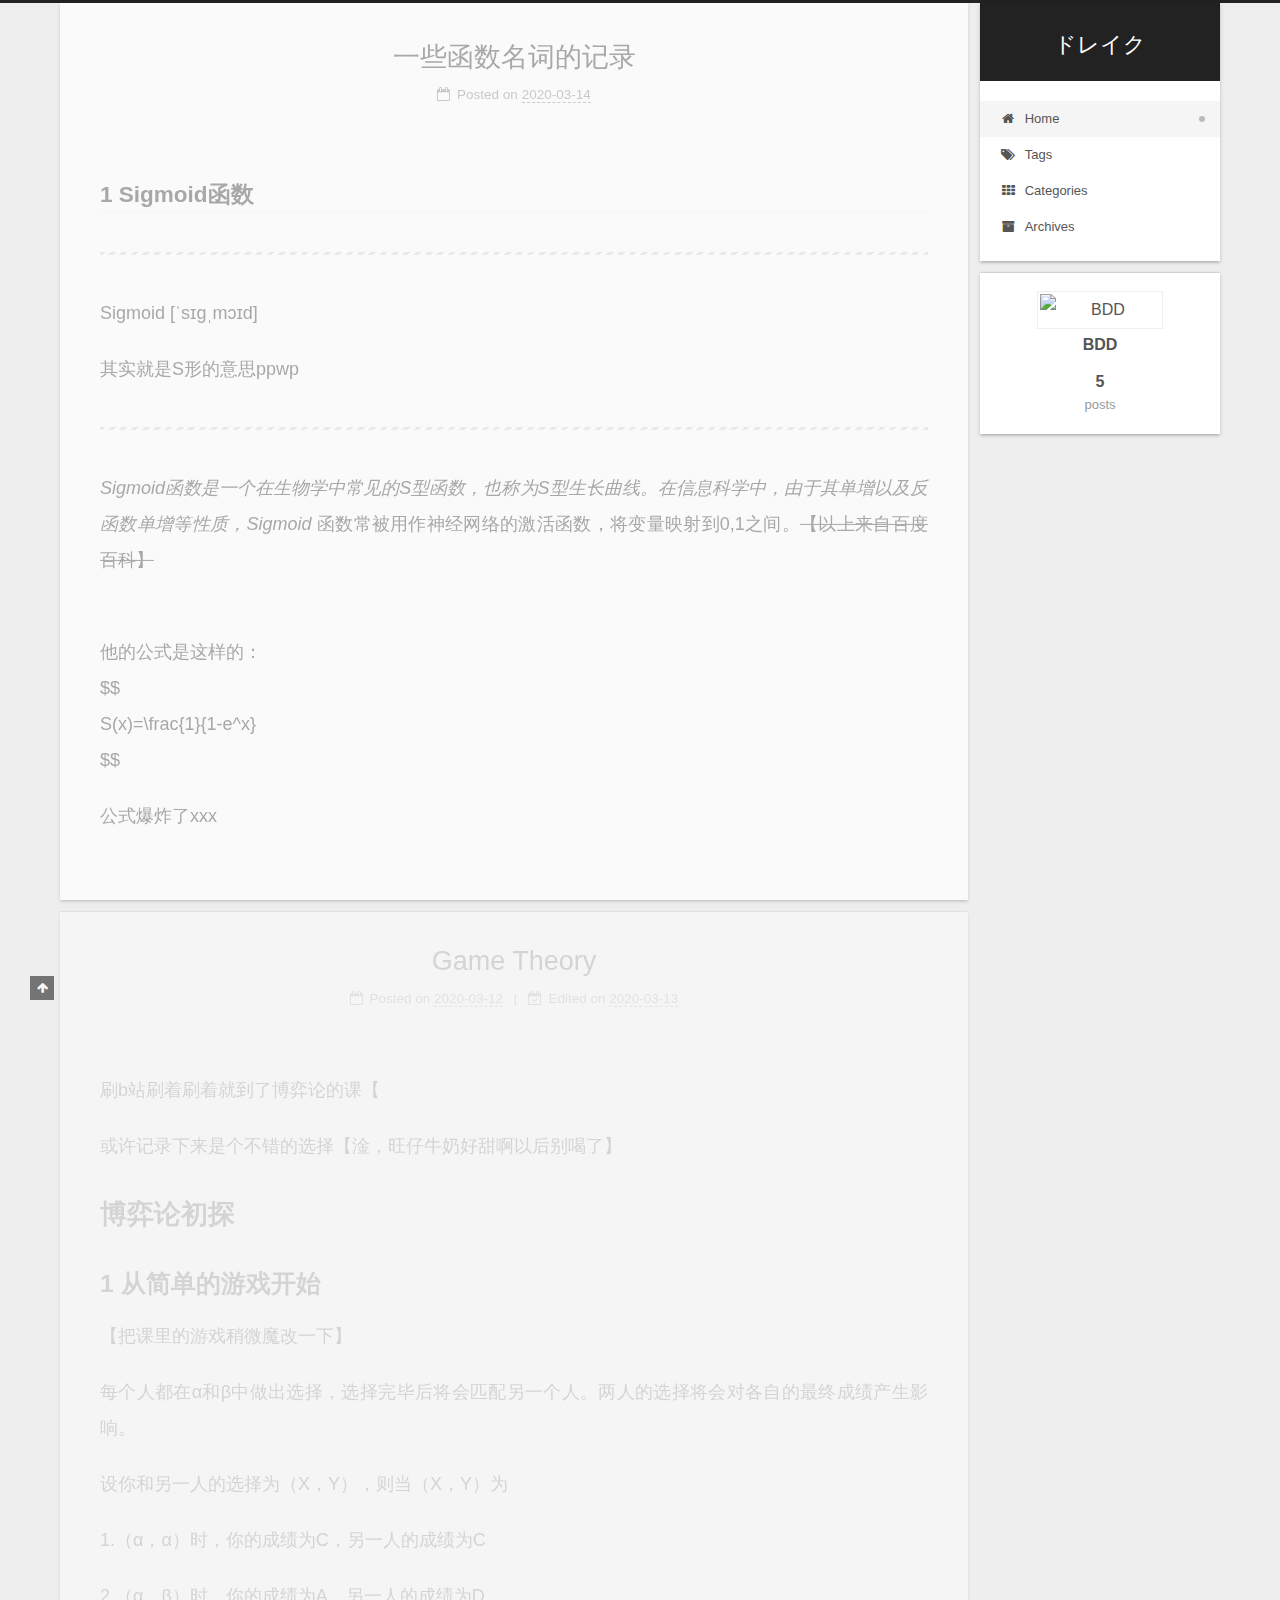
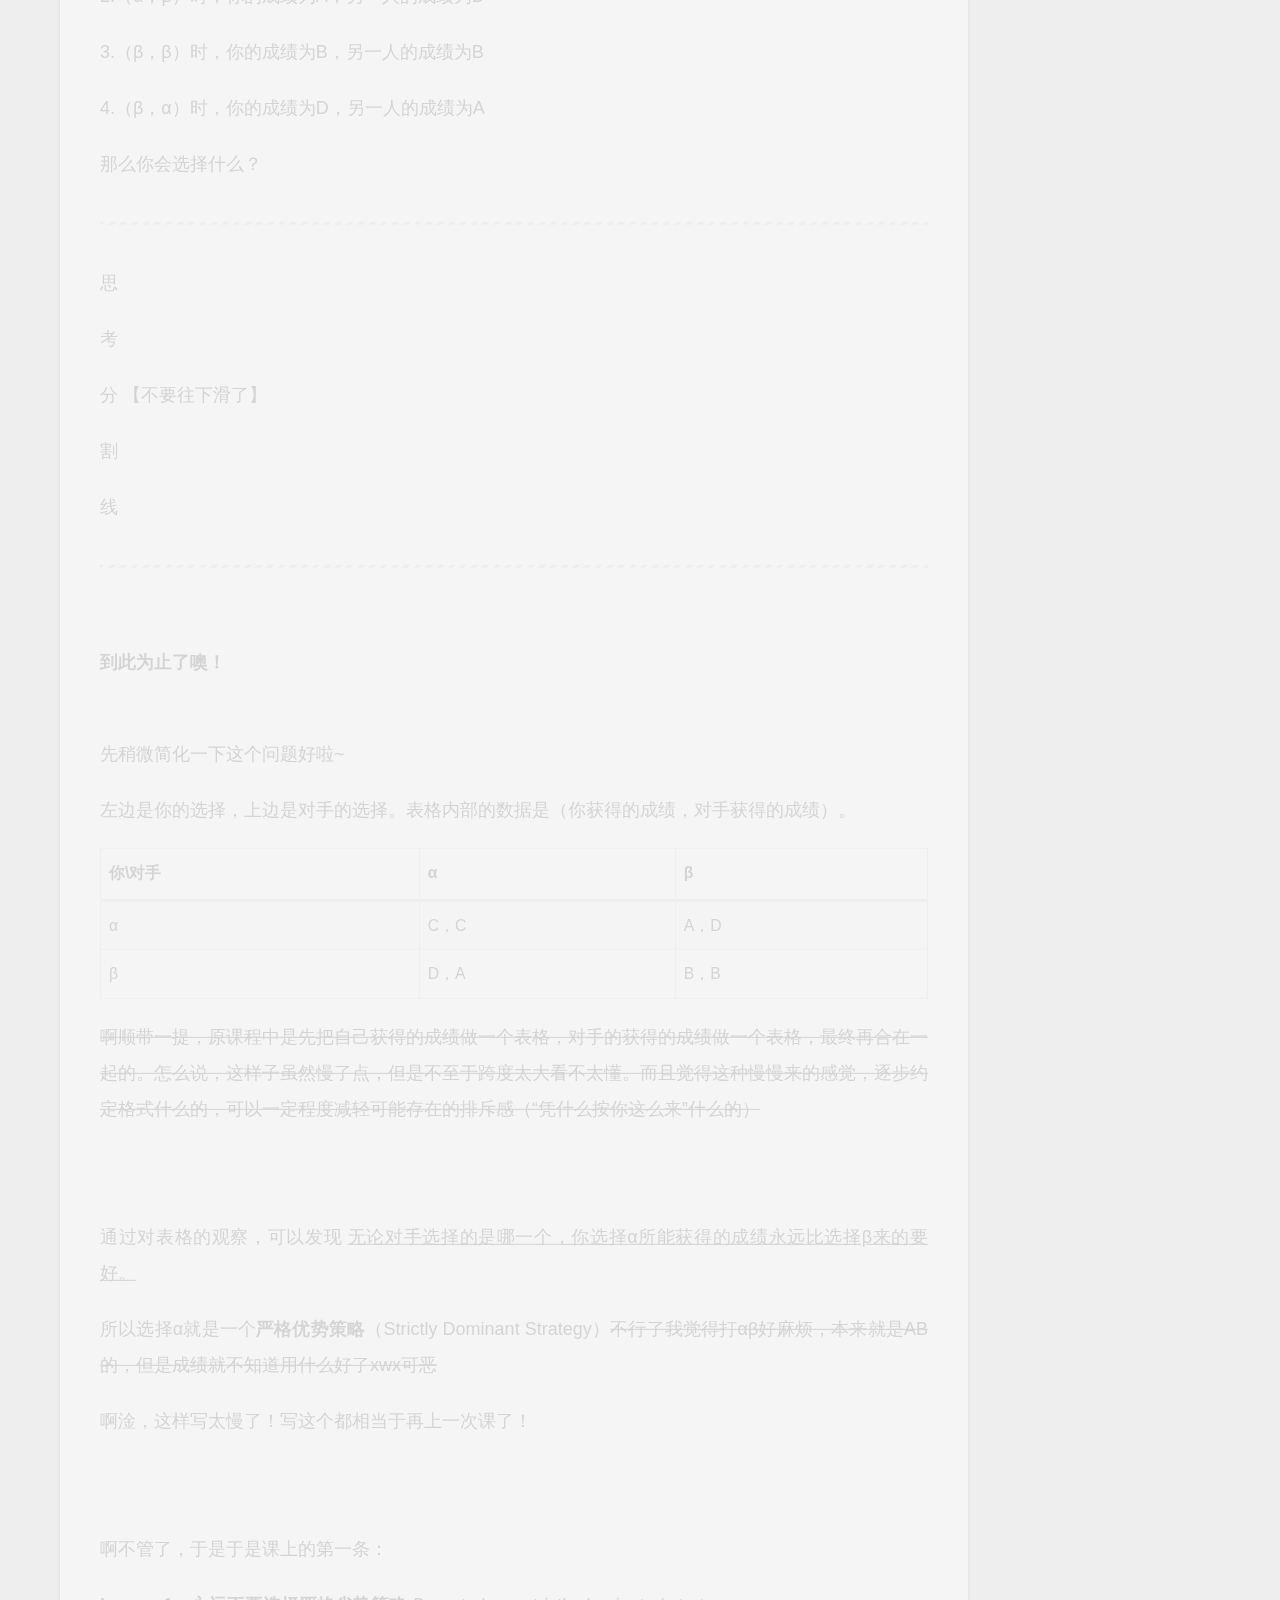
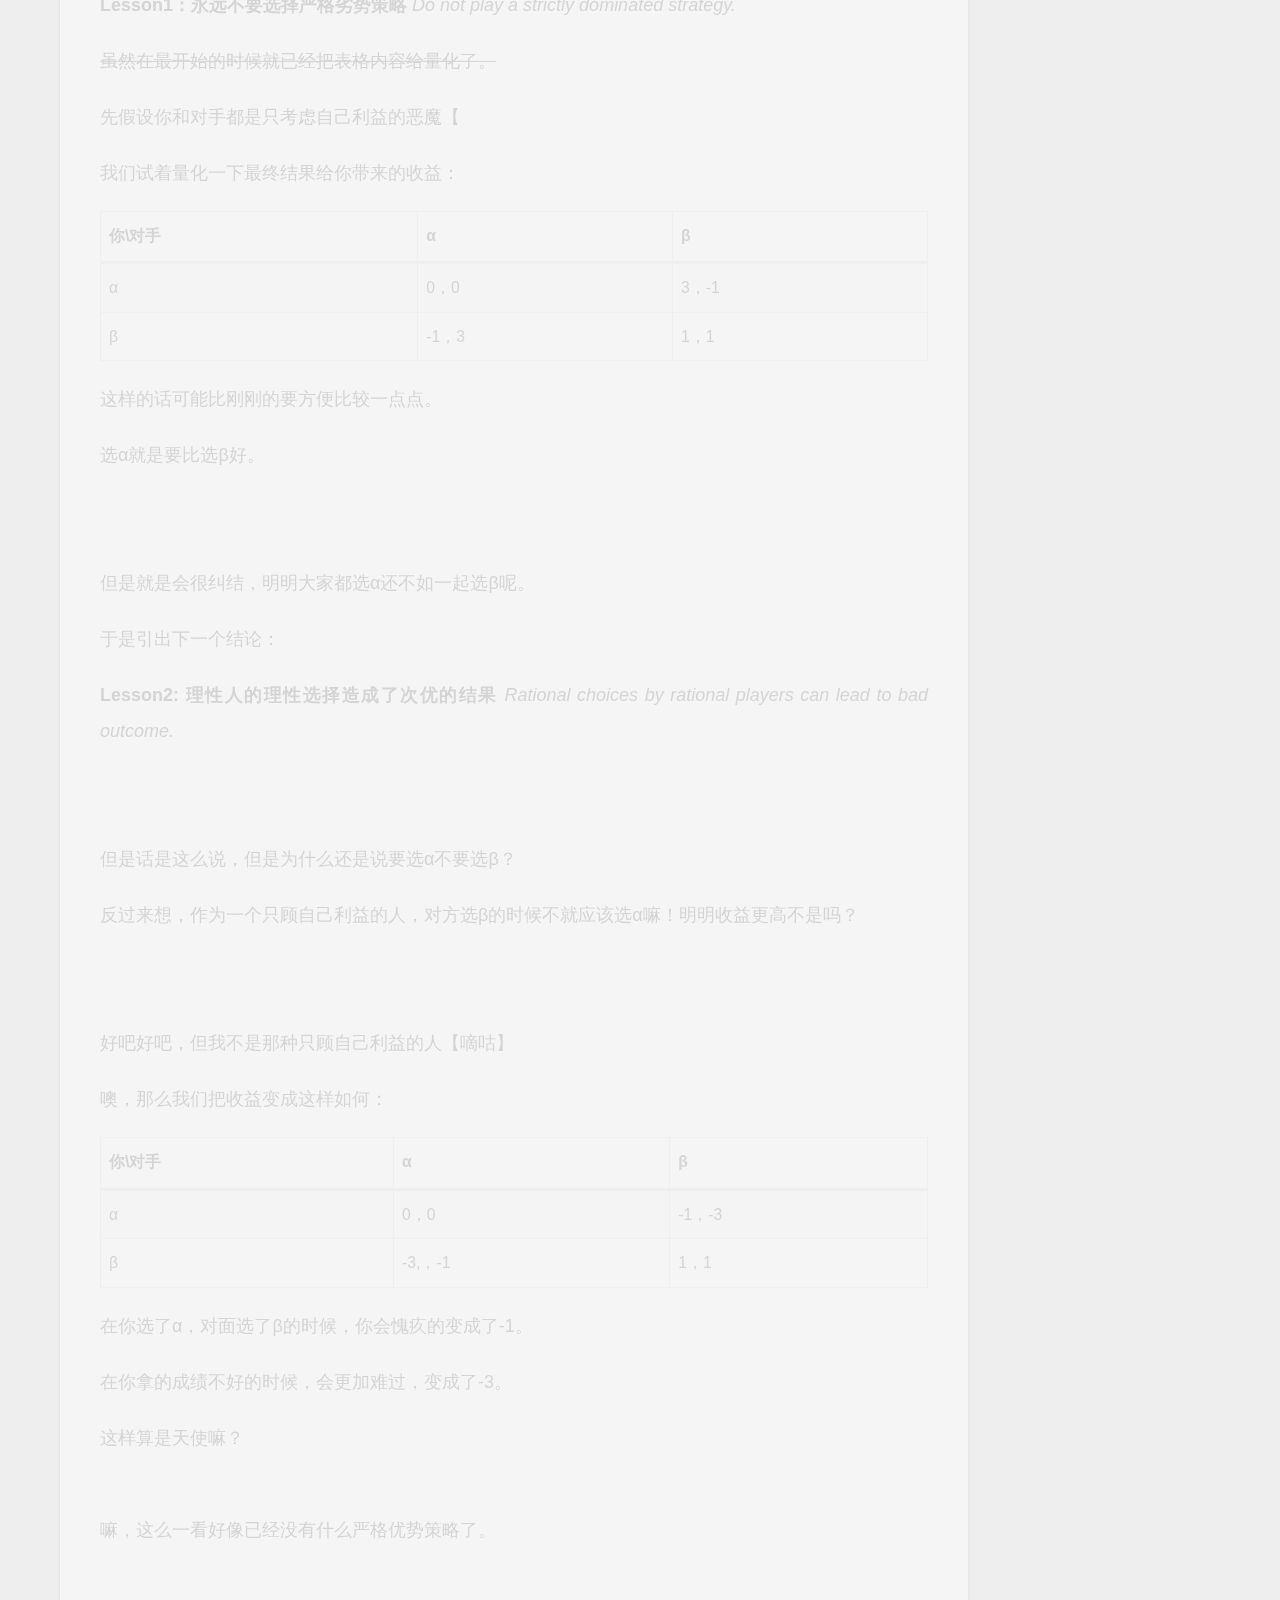
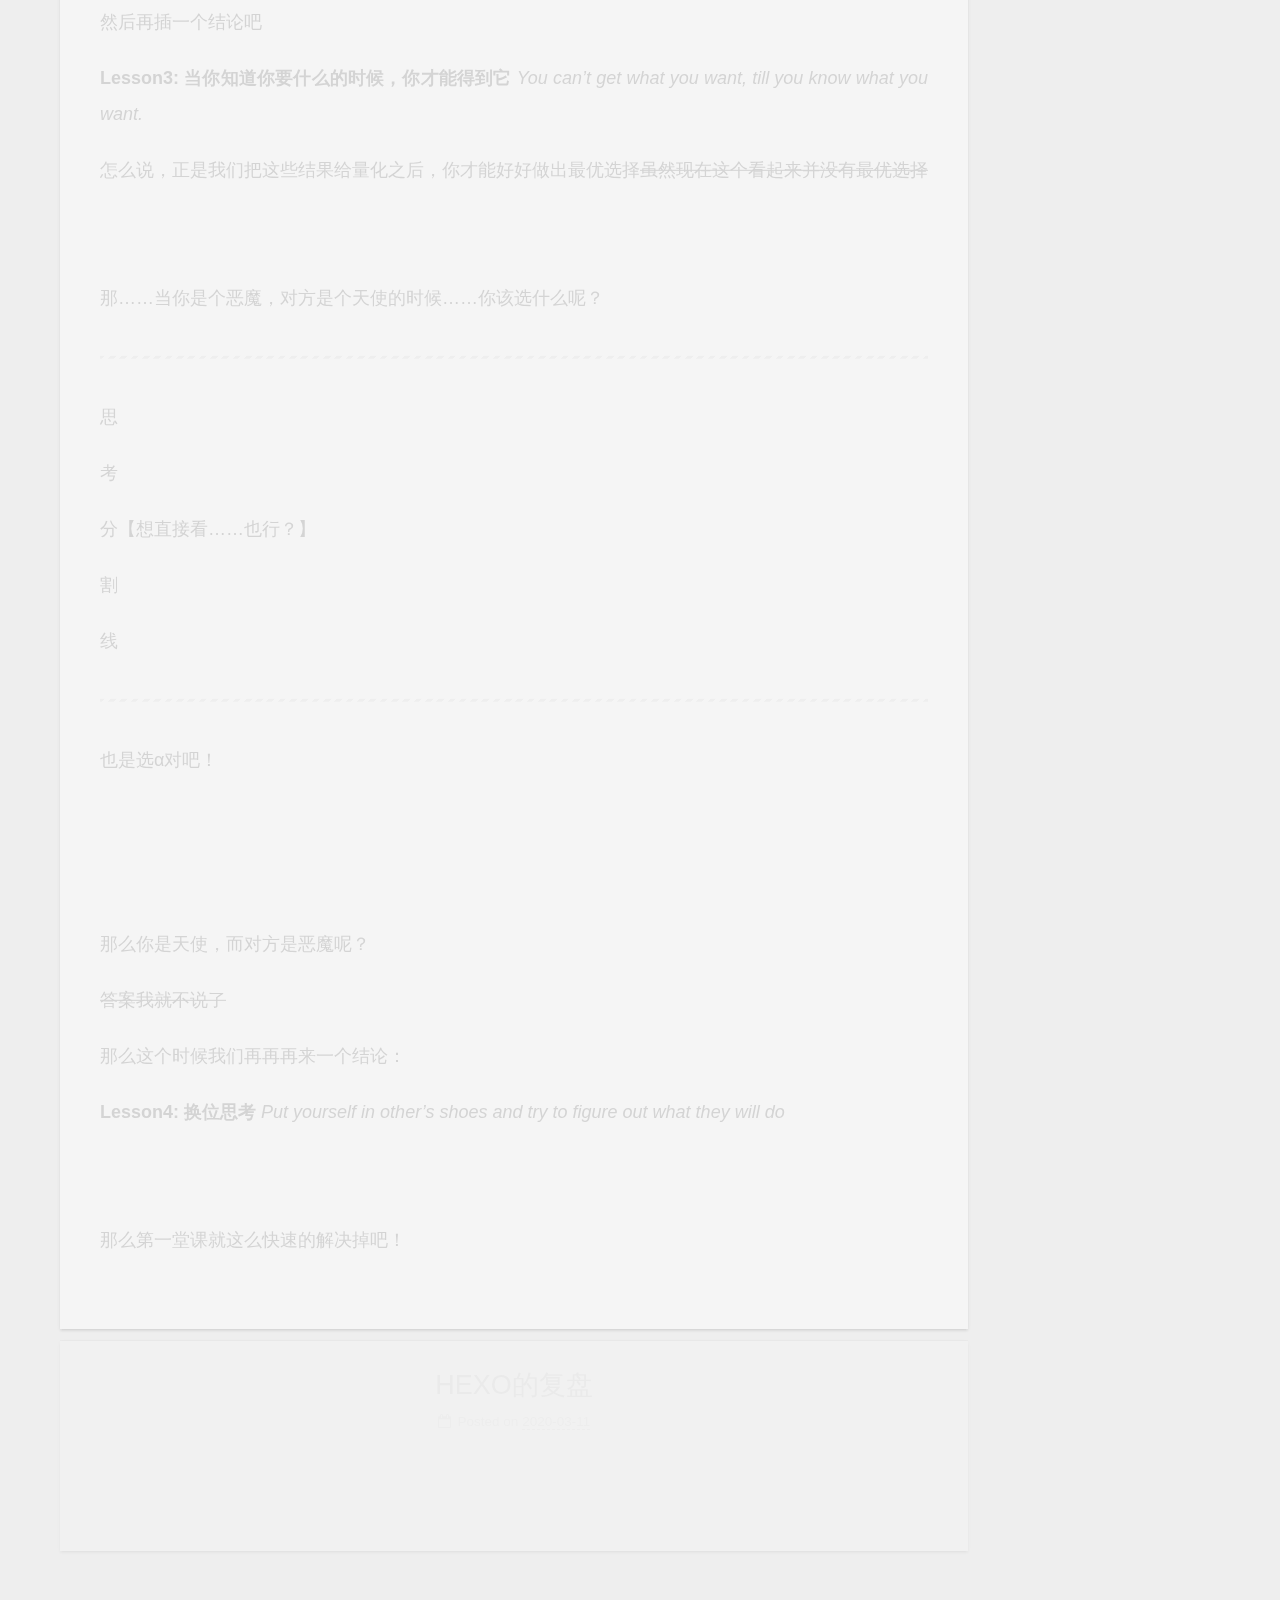
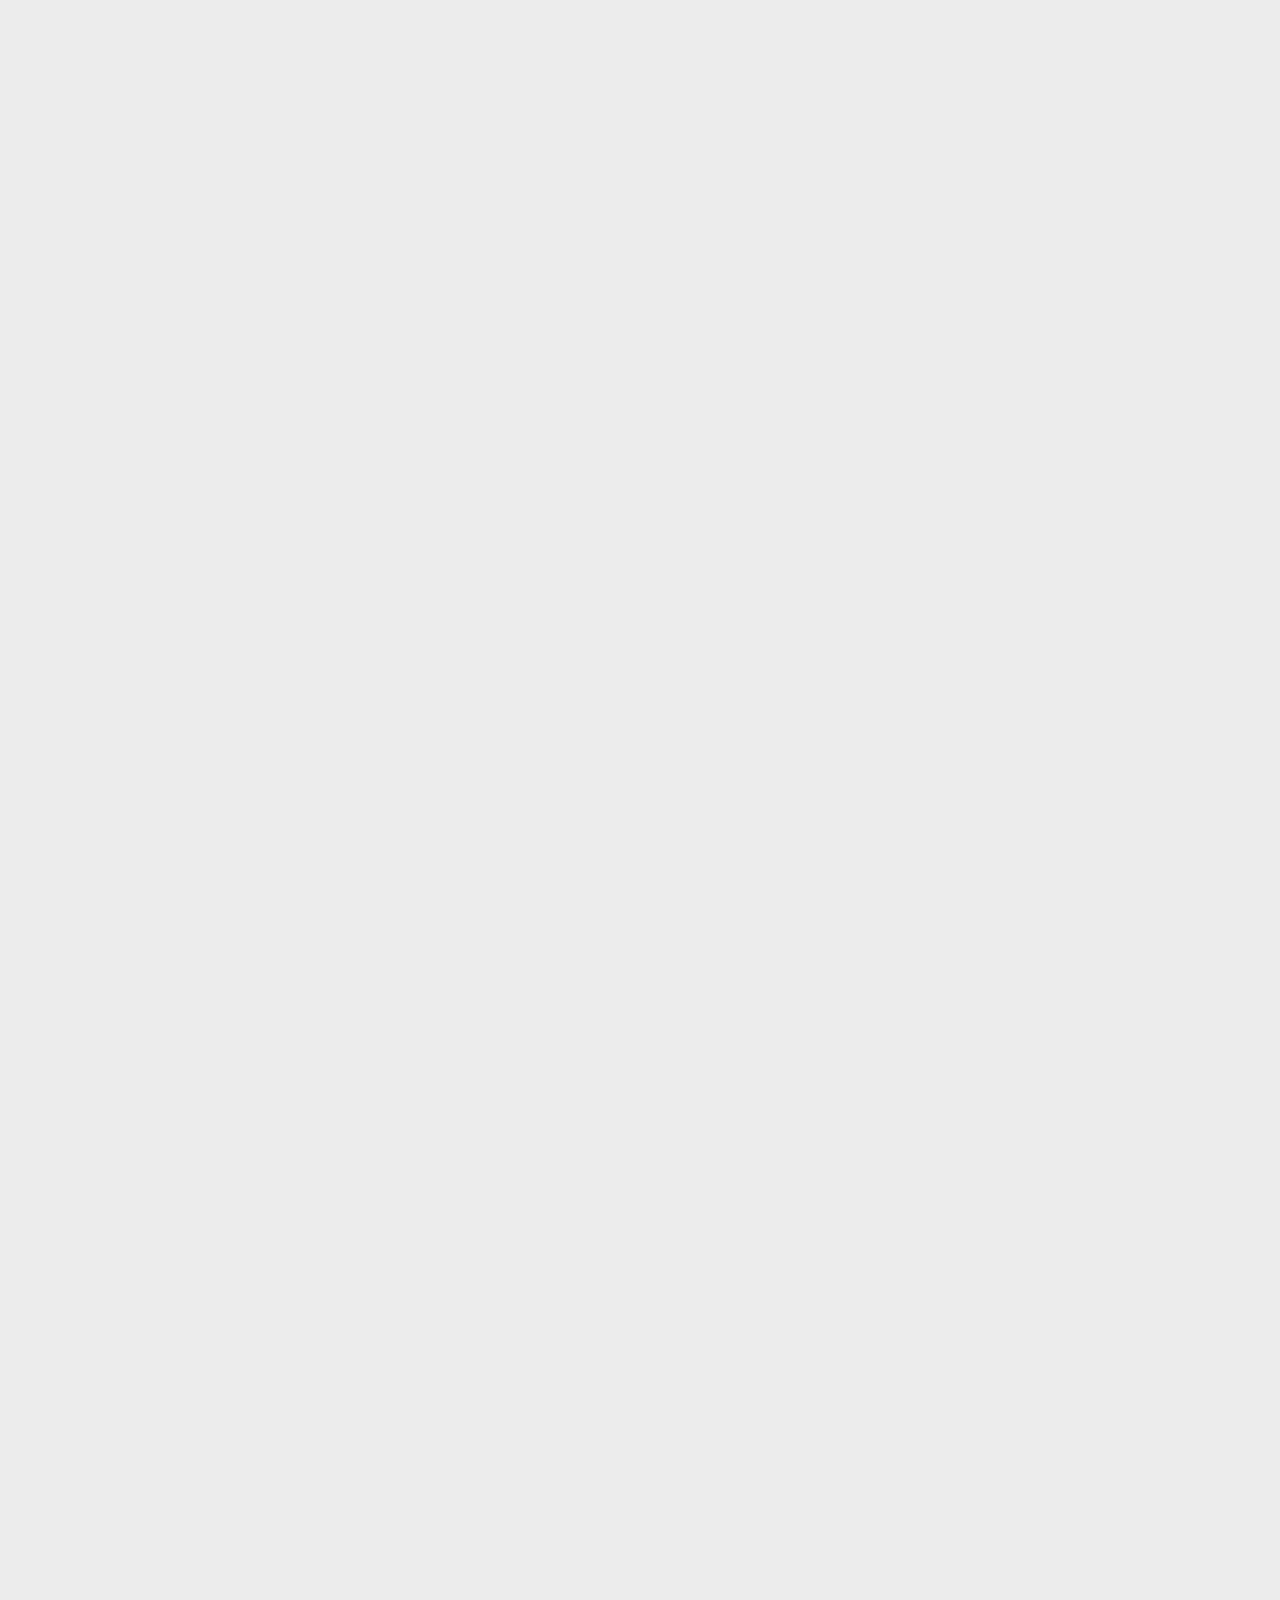
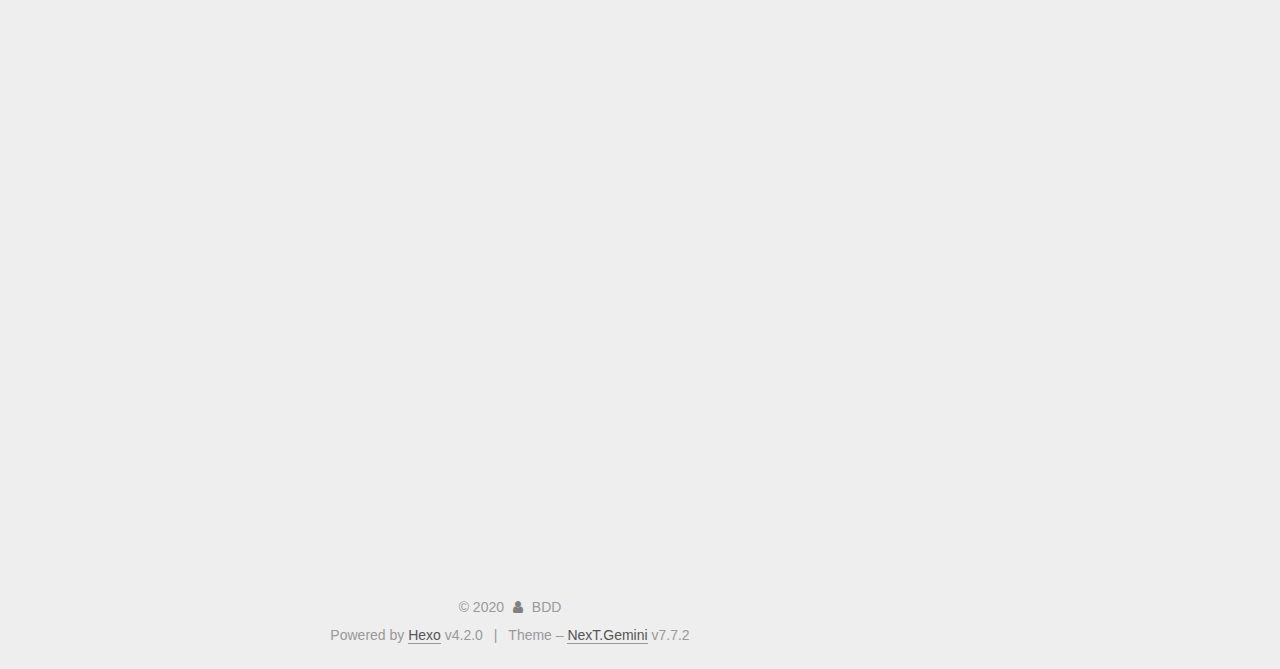
==== index.html @ 558b6d69 "Site updated: 2020-03-14 23:37:56" ====
<!DOCTYPE html>
<html lang="en">
<head>
  <meta charset="UTF-8">
<meta name="viewport" content="width=device-width, initial-scale=1, maximum-scale=2">
<meta name="theme-color" content="#222">
<meta name="generator" content="Hexo 4.2.0">
  <link rel="apple-touch-icon" sizes="180x180" href="/images/apple-touch-icon-next.png">
  <link rel="icon" type="image/png" sizes="32x32" href="/images/favicon-32x32-next.png">
  <link rel="icon" type="image/png" sizes="16x16" href="/images/favicon-16x16-next.png">
  <link rel="mask-icon" href="/images/logo.svg" color="#222">

<link rel="stylesheet" href="/css/main.css">


<link rel="stylesheet" href="/lib/font-awesome/css/font-awesome.min.css">

<script id="hexo-configurations">
    var NexT = window.NexT || {};
    var CONFIG = {"hostname":"yoursite.com","root":"/","scheme":"Gemini","version":"7.7.2","exturl":false,"sidebar":{"position":"right","display":"post","padding":18,"offset":12,"onmobile":false},"copycode":{"enable":false,"show_result":false,"style":null},"back2top":{"enable":true,"sidebar":false,"scrollpercent":false},"bookmark":{"enable":false,"color":"#222","save":"auto"},"fancybox":false,"mediumzoom":false,"lazyload":false,"pangu":false,"comments":{"style":"tabs","active":null,"storage":true,"lazyload":false,"nav":null},"algolia":{"hits":{"per_page":10},"labels":{"input_placeholder":"Search for Posts","hits_empty":"We didn't find any results for the search: ${query}","hits_stats":"${hits} results found in ${time} ms"}},"localsearch":{"enable":false,"trigger":"auto","top_n_per_article":1,"unescape":false,"preload":false},"motion":{"enable":true,"async":false,"transition":{"post_block":"fadeIn","post_header":"slideDownIn","post_body":"slideDownIn","coll_header":"slideLeftIn","sidebar":"slideUpIn"}}};
  </script>

  <meta property="og:type" content="website">
<meta property="og:title" content="ドレイク">
<meta property="og:url" content="http://yoursite.com/index.html">
<meta property="og:site_name" content="ドレイク">
<meta property="og:locale" content="en_US">
<meta property="article:author" content="BDD">
<meta name="twitter:card" content="summary">

<link rel="canonical" href="http://yoursite.com/">


<script id="page-configurations">
  // https://hexo.io/docs/variables.html
  CONFIG.page = {
    sidebar: "",
    isHome : true,
    isPost : false
  };
</script>

  <title>ドレイク</title>
  






  <noscript>
  <style>
  .use-motion .brand,
  .use-motion .menu-item,
  .sidebar-inner,
  .use-motion .post-block,
  .use-motion .pagination,
  .use-motion .comments,
  .use-motion .post-header,
  .use-motion .post-body,
  .use-motion .collection-header { opacity: initial; }

  .use-motion .site-title,
  .use-motion .site-subtitle {
    opacity: initial;
    top: initial;
  }

  .use-motion .logo-line-before i { left: initial; }
  .use-motion .logo-line-after i { right: initial; }
  </style>
</noscript>

</head>

<body itemscope itemtype="http://schema.org/WebPage">
  <div class="container use-motion">
    <div class="headband"></div>

    <header class="header" itemscope itemtype="http://schema.org/WPHeader">
      <div class="header-inner"><div class="site-brand-container">
  <div class="site-nav-toggle">
    <div class="toggle" aria-label="Toggle navigation bar">
      <span class="toggle-line toggle-line-first"></span>
      <span class="toggle-line toggle-line-middle"></span>
      <span class="toggle-line toggle-line-last"></span>
    </div>
  </div>

  <div class="site-meta">

    <div>
      <a href="/" class="brand" rel="start">
        <span class="logo-line-before"><i></i></span>
        <span class="site-title">ドレイク</span>
        <span class="logo-line-after"><i></i></span>
      </a>
    </div>
  </div>

  <div class="site-nav-right">
    <div class="toggle popup-trigger">
    </div>
  </div>
</div>


<nav class="site-nav">
  
  <ul id="menu" class="menu">
        <li class="menu-item menu-item-home">

    <a href="/" rel="section"><i class="fa fa-fw fa-home"></i>Home</a>

  </li>
        <li class="menu-item menu-item-tags">

    <a href="/tags/" rel="section"><i class="fa fa-fw fa-tags"></i>Tags</a>

  </li>
        <li class="menu-item menu-item-categories">

    <a href="/categories/" rel="section"><i class="fa fa-fw fa-th"></i>Categories</a>

  </li>
        <li class="menu-item menu-item-archives">

    <a href="/archives/" rel="section"><i class="fa fa-fw fa-archive"></i>Archives</a>

  </li>
  </ul>

</nav>
</div>
    </header>

    
  <div class="back-to-top">
    <i class="fa fa-arrow-up"></i>
    <span>0%</span>
  </div>


    <main class="main">
      <div class="main-inner">
        <div class="content-wrap">
          

          <div class="content">
            

  <div class="posts-expand">
        
  
  
  <article itemscope itemtype="http://schema.org/Article" class="post-block home" lang="en">
    <link itemprop="mainEntityOfPage" href="http://yoursite.com/2020/03/14/fuction/">

    <span hidden itemprop="author" itemscope itemtype="http://schema.org/Person">
      <meta itemprop="image" content="https://i.loli.net/2020/03/11/kYdsBDFnq1yN2WX.gif">
      <meta itemprop="name" content="BDD">
      <meta itemprop="description" content="">
    </span>

    <span hidden itemprop="publisher" itemscope itemtype="http://schema.org/Organization">
      <meta itemprop="name" content="ドレイク">
    </span>
      <header class="post-header">
        <h1 class="post-title" itemprop="name headline">
          
            <a href="/2020/03/14/fuction/" class="post-title-link" itemprop="url">一些函数名词的记录</a>
        </h1>

        <div class="post-meta">
            <span class="post-meta-item">
              <span class="post-meta-item-icon">
                <i class="fa fa-calendar-o"></i>
              </span>
              <span class="post-meta-item-text">Posted on</span>
              

              <time title="Created: 2020-03-14 23:02:04 / Modified: 23:37:46" itemprop="dateCreated datePublished" datetime="2020-03-14T23:02:04+08:00">2020-03-14</time>
            </span>

          

        </div>
      </header>

    
    
    
    <div class="post-body" itemprop="articleBody">

      
          <h3 id="1-Sigmoid函数"><a href="#1-Sigmoid函数" class="headerlink" title="1 Sigmoid函数"></a>1 Sigmoid函数</h3><hr>
<p>Sigmoid [ˈsɪgˌmɔɪd]  </p>
<p>其实就是S形的意思ppwp</p>
<hr>
<p><em>Sigmoid<em>函数是一个在生物学中常见的S型函数，也称为S型生长曲线。在信息科学中，由于其单增以及反函数单增等性质，</em>Sigmoid</em> 函数常被用作神经网络的激活函数，将变量映射到0,1之间。<del>【以上来自百度百科】</del></p>
<br>

<p>他的公式是这样的：<br>$$<br>S(x)=\frac{1}{1-e^x}<br>$$</p>
<p>公式爆炸了xxx</p>

      
    </div>

    
    
    
      <footer class="post-footer">
        <div class="post-eof"></div>
      </footer>
  </article>
  
  
  

        
  
  
  <article itemscope itemtype="http://schema.org/Article" class="post-block home" lang="en">
    <link itemprop="mainEntityOfPage" href="http://yoursite.com/2020/03/12/game/">

    <span hidden itemprop="author" itemscope itemtype="http://schema.org/Person">
      <meta itemprop="image" content="https://i.loli.net/2020/03/11/kYdsBDFnq1yN2WX.gif">
      <meta itemprop="name" content="BDD">
      <meta itemprop="description" content="">
    </span>

    <span hidden itemprop="publisher" itemscope itemtype="http://schema.org/Organization">
      <meta itemprop="name" content="ドレイク">
    </span>
      <header class="post-header">
        <h1 class="post-title" itemprop="name headline">
          
            <a href="/2020/03/12/game/" class="post-title-link" itemprop="url">Game Theory</a>
        </h1>

        <div class="post-meta">
            <span class="post-meta-item">
              <span class="post-meta-item-icon">
                <i class="fa fa-calendar-o"></i>
              </span>
              <span class="post-meta-item-text">Posted on</span>

              <time title="Created: 2020-03-12 18:18:16" itemprop="dateCreated datePublished" datetime="2020-03-12T18:18:16+08:00">2020-03-12</time>
            </span>
              <span class="post-meta-item">
                <span class="post-meta-item-icon">
                  <i class="fa fa-calendar-check-o"></i>
                </span>
                <span class="post-meta-item-text">Edited on</span>
                <time title="Modified: 2020-03-13 15:56:59" itemprop="dateModified" datetime="2020-03-13T15:56:59+08:00">2020-03-13</time>
              </span>

          

        </div>
      </header>

    
    
    
    <div class="post-body" itemprop="articleBody">

      
          <p>刷b站刷着刷着就到了博弈论的课【</p>
<p>或许记录下来是个不错的选择【淦，旺仔牛奶好甜啊以后别喝了】</p>
<h1 id="博弈论初探"><a href="#博弈论初探" class="headerlink" title="博弈论初探"></a>博弈论初探</h1><h2 id="1-从简单的游戏开始"><a href="#1-从简单的游戏开始" class="headerlink" title="1 从简单的游戏开始"></a>1 从简单的游戏开始</h2><p>【把课里的游戏稍微魔改一下】</p>
<p>每个人都在α和β中做出选择，选择完毕后将会匹配另一个人。两人的选择将会对各自的最终成绩产生影响。</p>
<p>设你和另一人的选择为（X，Y），则当（X，Y）为</p>
<p>1.（α，α）时，你的成绩为C，另一人的成绩为C</p>
<p>2.（α，β）时，你的成绩为A，另一人的成绩为D</p>
<p>3.（β，β）时，你的成绩为B，另一人的成绩为B</p>
<p>4.（β，α）时，你的成绩为D，另一人的成绩为A</p>
<p>那么你会选择什么？</p>
<hr>
<p>思</p>
<p>考</p>
<p>分         【不要往下滑了】</p>
<p>割</p>
<p>线</p>
<hr>
<br>

<p><strong>到此为止了噢！</strong></p>
<br>

<p>先稍微简化一下这个问题好啦~</p>
<p>左边是你的选择，上边是对手的选择。表格内部的数据是（你获得的成绩，对手获得的成绩）。</p>
<table>
<thead>
<tr>
<th>你\对手</th>
<th>α</th>
<th>β</th>
</tr>
</thead>
<tbody><tr>
<td>α</td>
<td>C，C</td>
<td>A，D</td>
</tr>
<tr>
<td>β</td>
<td>D，A</td>
<td>B，B</td>
</tr>
</tbody></table>
<p><del>啊顺带一提，原课程中是先把自己获得的成绩做一个表格，对手的获得的成绩做一个表格，最终再合在一起的。怎么说，这样子虽然慢了点，但是不至于跨度太大看不太懂。而且觉得这种慢慢来的感觉，逐步约定格式什么的，可以一定程度减轻可能存在的排斥感（“凭什么按你这么来”什么的）</del></p>
<br>

<br>

<p>通过对表格的观察，可以发现  <u>无论对手选择的是哪一个，你选择α所能获得的成绩永远比选择β来的要好。</u></p>
<p>所以选择α就是一个<strong>严格优势策略</strong>（Strictly Dominant Strategy）<del>不行了我觉得打αβ好麻烦，本来就是AB的，但是成绩就不知道用什么好了xwx可恶</del></p>
<p>啊淦，这样写太慢了！写这个都相当于再上一次课了！</p>
<br>
<br>


<p>啊不管了，于是于是课上的第一条：</p>
<p><strong>Lesson1：永远不要选择严格劣势策略</strong> <em>Do not play a strictly dominated strategy.</em></p>
<p><del>虽然在最开始的时候就已经把表格内容给量化了。</del></p>
<p>先假设你和对手都是只考虑自己利益的恶魔【</p>
<p>我们试着量化一下最终结果给你带来的收益：</p>
<table>
<thead>
<tr>
<th>你\对手</th>
<th>α</th>
<th>β</th>
</tr>
</thead>
<tbody><tr>
<td>α</td>
<td>0，0</td>
<td>3，-1</td>
</tr>
<tr>
<td>β</td>
<td>-1，3</td>
<td>1，1</td>
</tr>
</tbody></table>
<p>这样的话可能比刚刚的要方便比较一点点。</p>
<p>选α就是要比选β好。</p>
<br>

<br>

<p>但是就是会很纠结，明明大家都选α还不如一起选β呢。</p>
<p>于是引出下一个结论：</p>
<p><strong>Lesson2:  理性人的理性选择造成了次优的结果</strong> <em>Rational choices by rational players can lead to bad outcome.</em></p>
<br>

<br>

<p>但是话是这么说，但是为什么还是说要选α不要选β？</p>
<p>反过来想，作为一个只顾自己利益的人，对方选β的时候不就应该选α嘛！明明收益更高不是吗？</p>
<br>

<br>

<p>好吧好吧，但我不是那种只顾自己利益的人【嘀咕】</p>
<p>噢，那么我们把收益变成这样如何：</p>
<table>
<thead>
<tr>
<th>你\对手</th>
<th>α</th>
<th>β</th>
</tr>
</thead>
<tbody><tr>
<td>α</td>
<td>0，0</td>
<td>-1，-3</td>
</tr>
<tr>
<td>β</td>
<td>-3,，-1</td>
<td>1，1</td>
</tr>
</tbody></table>
<p>在你选了α，对面选了β的时候，你会愧疚的变成了-1。</p>
<p>在你拿的成绩不好的时候，会更加难过，变成了-3。</p>
<p>这样算是天使嘛？</p>
<br>

<p>嘛，这么一看好像已经没有什么严格优势策略了。</p>
<br>

<p>然后再插一个结论吧</p>
<p><strong>Lesson3:  当你知道你要什么的时候，你才能得到它</strong>  <em>You can’t get what you want, till you know what you want.</em></p>
<p>怎么说，正是我们把这些结果给量化之后，你才能好好做出最优选择<del>虽然现在这个看起来并没有最优选择</del></p>
<br>

<br>

<p>那……当你是个恶魔，对方是个天使的时候……你该选什么呢？</p>
<hr>
<p>思</p>
<p>考</p>
<p>分【想直接看……也行？】</p>
<p>割</p>
<p>线</p>
<hr>
<p>也是选α对吧！</p>
<p><br><br><br></p>
<p>那么你是天使，而对方是恶魔呢？</p>
<p><del>答案我就不说了</del></p>
<p>那么这个时候我们再再再来一个结论：</p>
<p><strong>Lesson4:  换位思考</strong> <em>Put yourself in other’s shoes and try to figure out what they will do</em></p>
<br>

<br>

<p>那么第一堂课就这么快速的解决掉吧！</p>

      
    </div>

    
    
    
      <footer class="post-footer">
        <div class="post-eof"></div>
      </footer>
  </article>
  
  
  

        
  
  
  <article itemscope itemtype="http://schema.org/Article" class="post-block home" lang="en">
    <link itemprop="mainEntityOfPage" href="http://yoursite.com/2020/03/11/try2/">

    <span hidden itemprop="author" itemscope itemtype="http://schema.org/Person">
      <meta itemprop="image" content="https://i.loli.net/2020/03/11/kYdsBDFnq1yN2WX.gif">
      <meta itemprop="name" content="BDD">
      <meta itemprop="description" content="">
    </span>

    <span hidden itemprop="publisher" itemscope itemtype="http://schema.org/Organization">
      <meta itemprop="name" content="ドレイク">
    </span>
      <header class="post-header">
        <h1 class="post-title" itemprop="name headline">
          
            <a href="/2020/03/11/try2/" class="post-title-link" itemprop="url">HEXO的复盘</a>
        </h1>

        <div class="post-meta">
            <span class="post-meta-item">
              <span class="post-meta-item-icon">
                <i class="fa fa-calendar-o"></i>
              </span>
              <span class="post-meta-item-text">Posted on</span>
              

              <time title="Created: 2020-03-11 23:29:59 / Modified: 23:30:38" itemprop="dateCreated datePublished" datetime="2020-03-11T23:29:59+08:00">2020-03-11</time>
            </span>

          

        </div>
      </header>

    
    
    
    <div class="post-body" itemprop="articleBody">

      
          
      
    </div>

    
    
    
      <footer class="post-footer">
        <div class="post-eof"></div>
      </footer>
  </article>
  
  
  

        
  
  
  <article itemscope itemtype="http://schema.org/Article" class="post-block home" lang="en">
    <link itemprop="mainEntityOfPage" href="http://yoursite.com/2020/03/08/TRY/">

    <span hidden itemprop="author" itemscope itemtype="http://schema.org/Person">
      <meta itemprop="image" content="https://i.loli.net/2020/03/11/kYdsBDFnq1yN2WX.gif">
      <meta itemprop="name" content="BDD">
      <meta itemprop="description" content="">
    </span>

    <span hidden itemprop="publisher" itemscope itemtype="http://schema.org/Organization">
      <meta itemprop="name" content="ドレイク">
    </span>
      <header class="post-header">
        <h1 class="post-title" itemprop="name headline">
          
            <a href="/2020/03/08/TRY/" class="post-title-link" itemprop="url">捣鼓HEXO的一些记录</a>
        </h1>

        <div class="post-meta">
            <span class="post-meta-item">
              <span class="post-meta-item-icon">
                <i class="fa fa-calendar-o"></i>
              </span>
              <span class="post-meta-item-text">Posted on</span>

              <time title="Created: 2020-03-08 19:21:32" itemprop="dateCreated datePublished" datetime="2020-03-08T19:21:32+08:00">2020-03-08</time>
            </span>
              <span class="post-meta-item">
                <span class="post-meta-item-icon">
                  <i class="fa fa-calendar-check-o"></i>
                </span>
                <span class="post-meta-item-text">Edited on</span>
                <time title="Modified: 2020-03-10 18:10:13" itemprop="dateModified" datetime="2020-03-10T18:10:13+08:00">2020-03-10</time>
              </span>

          

        </div>
      </header>

    
    
    
    <div class="post-body" itemprop="articleBody">

      
          <p>这里是什么都没有的简介部分</p>
<h2 id="Markdown语言初次尝试"><a href="#Markdown语言初次尝试" class="headerlink" title="Markdown语言初次尝试"></a>Markdown语言初次尝试</h2><h5 id="标题的级别看起来是跟-号有关，还得记得加个空格"><a href="#标题的级别看起来是跟-号有关，还得记得加个空格" class="headerlink" title="标题的级别看起来是跟#号有关，还得记得加个空格"></a>标题的级别看起来是跟#号有关，还得记得加个空格</h5><h3 id="1-被框起来的一般用来放程序的东西是怎么搞的"><a href="#1-被框起来的一般用来放程序的东西是怎么搞的" class="headerlink" title="1 被框起来的一般用来放程序的东西是怎么搞的"></a>1 被框起来的一般用来放程序的东西是怎么搞的</h3><figure class="highlight bash"><table><tr><td class="gutter"><pre><span class="line">1</span><br><span class="line">2</span><br><span class="line">3</span><br><span class="line">4</span><br><span class="line">5</span><br><span class="line">6</span><br><span class="line">7</span><br><span class="line">8</span><br><span class="line">9</span><br><span class="line">10</span><br></pre></td><td class="code"><pre><span class="line"></span><br><span class="line">这里是用bash来搞的</span><br><span class="line">那么什么是bash呢</span><br><span class="line">查了查，他说是Linux和MacOS的shell</span><br><span class="line"></span><br><span class="line">那什么又是shell？</span><br><span class="line">shell是命令语言也是程序设计语言</span><br><span class="line">呃……说是相对于“核”，它是“壳”。是操作系统的最外面一层，用来跟你交互的东西。</span><br><span class="line"></span><br><span class="line">或许这样你就懂了？</span><br></pre></td></tr></table></figure>


<h3 id="2-原地TP"><a href="#2-原地TP" class="headerlink" title="2 原地TP"></a>2 原地TP</h3><p>点一下下面的链接就可以原地TP啦！<br><a href="http://drablue.github.io" target="_blank" rel="noopener">点击即T</a><br>具体的话是方括号里是超链接的文字，后面的圆括号里面是地址（好像要有http什么的）</p>
<h3 id="3-Typora-的格式快捷键"><a href="#3-Typora-的格式快捷键" class="headerlink" title="3 Typora 的格式快捷键"></a>3 Typora 的格式快捷键</h3><p>愚蠢的自己都在源码模式互相切换着改x</p>
<p>然后感觉这篇就到此为止了。</p>

      
    </div>

    
    
    
      <footer class="post-footer">
        <div class="post-eof"></div>
      </footer>
  </article>
  
  
  

        
  
  
  <article itemscope itemtype="http://schema.org/Article" class="post-block home" lang="en">
    <link itemprop="mainEntityOfPage" href="http://yoursite.com/2020/03/07/hello-world/">

    <span hidden itemprop="author" itemscope itemtype="http://schema.org/Person">
      <meta itemprop="image" content="https://i.loli.net/2020/03/11/kYdsBDFnq1yN2WX.gif">
      <meta itemprop="name" content="BDD">
      <meta itemprop="description" content="">
    </span>

    <span hidden itemprop="publisher" itemscope itemtype="http://schema.org/Organization">
      <meta itemprop="name" content="ドレイク">
    </span>
      <header class="post-header">
        <h1 class="post-title" itemprop="name headline">
          
            <a href="/2020/03/07/hello-world/" class="post-title-link" itemprop="url">Hello World</a>
        </h1>

        <div class="post-meta">
            <span class="post-meta-item">
              <span class="post-meta-item-icon">
                <i class="fa fa-calendar-o"></i>
              </span>
              <span class="post-meta-item-text">Posted on</span>

              <time title="Created: 2020-03-07 23:52:18" itemprop="dateCreated datePublished" datetime="2020-03-07T23:52:18+08:00">2020-03-07</time>
            </span>

          

        </div>
      </header>

    
    
    
    <div class="post-body" itemprop="articleBody">

      
          <p>Welcome to <a href="https://hexo.io/" target="_blank" rel="noopener">Hexo</a>! This is your very first post. Check <a href="https://hexo.io/docs/" target="_blank" rel="noopener">documentation</a> for more info. If you get any problems when using Hexo, you can find the answer in <a href="https://hexo.io/docs/troubleshooting.html" target="_blank" rel="noopener">troubleshooting</a> or you can ask me on <a href="https://github.com/hexojs/hexo/issues" target="_blank" rel="noopener">GitHub</a>.</p>
<h2 id="Quick-Start"><a href="#Quick-Start" class="headerlink" title="Quick Start"></a>Quick Start</h2><h3 id="Create-a-new-post"><a href="#Create-a-new-post" class="headerlink" title="Create a new post"></a>Create a new post</h3><figure class="highlight bash"><table><tr><td class="gutter"><pre><span class="line">1</span><br></pre></td><td class="code"><pre><span class="line">$ hexo new <span class="string">"My New Post"</span></span><br></pre></td></tr></table></figure>

<p>More info: <a href="https://hexo.io/docs/writing.html" target="_blank" rel="noopener">Writing</a></p>
<h3 id="Run-server"><a href="#Run-server" class="headerlink" title="Run server"></a>Run server</h3><figure class="highlight bash"><table><tr><td class="gutter"><pre><span class="line">1</span><br></pre></td><td class="code"><pre><span class="line">$ hexo server</span><br></pre></td></tr></table></figure>

<p>More info: <a href="https://hexo.io/docs/server.html" target="_blank" rel="noopener">Server</a></p>
<h3 id="Generate-static-files"><a href="#Generate-static-files" class="headerlink" title="Generate static files"></a>Generate static files</h3><figure class="highlight bash"><table><tr><td class="gutter"><pre><span class="line">1</span><br></pre></td><td class="code"><pre><span class="line">$ hexo generate</span><br></pre></td></tr></table></figure>

<p>More info: <a href="https://hexo.io/docs/generating.html" target="_blank" rel="noopener">Generating</a></p>
<h3 id="Deploy-to-remote-sites"><a href="#Deploy-to-remote-sites" class="headerlink" title="Deploy to remote sites"></a>Deploy to remote sites</h3><figure class="highlight bash"><table><tr><td class="gutter"><pre><span class="line">1</span><br></pre></td><td class="code"><pre><span class="line">$ hexo deploy</span><br></pre></td></tr></table></figure>

<p>More info: <a href="https://hexo.io/docs/one-command-deployment.html" target="_blank" rel="noopener">Deployment</a></p>

      
    </div>

    
    
    
      <footer class="post-footer">
        <div class="post-eof"></div>
      </footer>
  </article>
  
  
  

  </div>

  



          </div>
          

<script>
  window.addEventListener('tabs:register', () => {
    let { activeClass } = CONFIG.comments;
    if (CONFIG.comments.storage) {
      activeClass = localStorage.getItem('comments_active') || activeClass;
    }
    if (activeClass) {
      let activeTab = document.querySelector(`a[href="#comment-${activeClass}"]`);
      if (activeTab) {
        activeTab.click();
      }
    }
  });
  if (CONFIG.comments.storage) {
    window.addEventListener('tabs:click', event => {
      if (!event.target.matches('.tabs-comment .tab-content .tab-pane')) return;
      let commentClass = event.target.classList[1];
      localStorage.setItem('comments_active', commentClass);
    });
  }
</script>

        </div>
          
  
  <div class="toggle sidebar-toggle">
    <span class="toggle-line toggle-line-first"></span>
    <span class="toggle-line toggle-line-middle"></span>
    <span class="toggle-line toggle-line-last"></span>
  </div>

  <aside class="sidebar">
    <div class="sidebar-inner">

      <ul class="sidebar-nav motion-element">
        <li class="sidebar-nav-toc">
          Table of Contents
        </li>
        <li class="sidebar-nav-overview">
          Overview
        </li>
      </ul>

      <!--noindex-->
      <div class="post-toc-wrap sidebar-panel">
      </div>
      <!--/noindex-->

      <div class="site-overview-wrap sidebar-panel">
        <div class="site-author motion-element" itemprop="author" itemscope itemtype="http://schema.org/Person">
    <img class="site-author-image" itemprop="image" alt="BDD"
      src="https://i.loli.net/2020/03/11/kYdsBDFnq1yN2WX.gif">
  <p class="site-author-name" itemprop="name">BDD</p>
  <div class="site-description" itemprop="description"></div>
</div>
<div class="site-state-wrap motion-element">
  <nav class="site-state">
      <div class="site-state-item site-state-posts">
          <a href="/archives/">
        
          <span class="site-state-item-count">5</span>
          <span class="site-state-item-name">posts</span>
        </a>
      </div>
  </nav>
</div>



      </div>

    </div>
  </aside>
  <div id="sidebar-dimmer"></div>


      </div>
    </main>

    <footer class="footer">
      <div class="footer-inner">
        

<div class="copyright">
  
  &copy; 
  <span itemprop="copyrightYear">2020</span>
  <span class="with-love">
    <i class="fa fa-user"></i>
  </span>
  <span class="author" itemprop="copyrightHolder">BDD</span>
</div>
  <div class="powered-by">Powered by <a href="https://hexo.io/" class="theme-link" rel="noopener" target="_blank">Hexo</a> v4.2.0
  </div>
  <span class="post-meta-divider">|</span>
  <div class="theme-info">Theme – <a href="https://theme-next.org/" class="theme-link" rel="noopener" target="_blank">NexT.Gemini</a> v7.7.2
  </div>

        








      </div>
    </footer>
  </div>

  
  <script src="/lib/anime.min.js"></script>
  <script src="/lib/velocity/velocity.min.js"></script>
  <script src="/lib/velocity/velocity.ui.min.js"></script>

<script src="/js/utils.js"></script>

<script src="/js/motion.js"></script>


<script src="/js/schemes/pisces.js"></script>


<script src="/js/next-boot.js"></script>




  















  

  

</body>
</html>
---- css/main.css ----
:root {
  --body-bg-color: #eee;
  --content-bg-color: #fff;
  --card-bg-color: #f5f5f5;
  --text-color: #555;
  --link-color: #555;
  --link-hover-color: #222;
  --brand-color: #fff;
  --brand-hover-color: #fff;
  --table-row-odd-bg-color: #f9f9f9;
  --table-row-hover-bg-color: #f5f5f5;
  --menu-item-bg-color: #f5f5f5;
}
@media (prefers-color-scheme: dark) {
  :root {
    --body-bg-color: #121212;
    --content-bg-color: #1d1d1d;
    --card-bg-color: #282828;
    --text-color: #e1e1e1;
    --link-color: #e1e1e1;
    --link-hover-color: #fff;
    --brand-color: #fff;
    --brand-hover-color: #fff;
    --table-row-odd-bg-color: #282828;
    --table-row-hover-bg-color: #363636;
    --menu-item-bg-color: #333;
  }
  img {
    opacity: 0.75;
  }
  img:hover {
    opacity: 1;
  }
}
html {
  line-height: 1.15; /* 1 */
  -webkit-text-size-adjust: 100%; /* 2 */
}
body {
  margin: 0;
}
main {
  display: block;
}
h1 {
  font-size: 2em;
  margin: 0.67em 0;
}
hr {
  box-sizing: content-box; /* 1 */
  height: 0; /* 1 */
  overflow: visible; /* 2 */
}
pre {
  font-family: monospace, monospace; /* 1 */
  font-size: 1em; /* 2 */
}
a {
  background: transparent;
}
abbr[title] {
  border-bottom: none; /* 1 */
  text-decoration: underline; /* 2 */
  text-decoration: underline dotted; /* 2 */
}
b,
strong {
  font-weight: bolder;
}
code,
kbd,
samp {
  font-family: monospace, monospace; /* 1 */
  font-size: 1em; /* 2 */
}
small {
  font-size: 80%;
}
sub,
sup {
  font-size: 75%;
  line-height: 0;
  position: relative;
  vertical-align: baseline;
}
sub {
  bottom: -0.25em;
}
sup {
  top: -0.5em;
}
img {
  border-style: none;
}
button,
input,
optgroup,
select,
textarea {
  font-family: inherit; /* 1 */
  font-size: 100%; /* 1 */
  line-height: 1.15; /* 1 */
  margin: 0; /* 2 */
}
button,
input {
/* 1 */
  overflow: visible;
}
button,
select {
/* 1 */
  text-transform: none;
}
button,
[type='button'],
[type='reset'],
[type='submit'] {
  -webkit-appearance: button;
}
button::-moz-focus-inner,
[type='button']::-moz-focus-inner,
[type='reset']::-moz-focus-inner,
[type='submit']::-moz-focus-inner {
  border-style: none;
  padding: 0;
}
button:-moz-focusring,
[type='button']:-moz-focusring,
[type='reset']:-moz-focusring,
[type='submit']:-moz-focusring {
  outline: 1px dotted ButtonText;
}
fieldset {
  padding: 0.35em 0.75em 0.625em;
}
legend {
  box-sizing: border-box; /* 1 */
  color: inherit; /* 2 */
  display: table; /* 1 */
  max-width: 100%; /* 1 */
  padding: 0; /* 3 */
  white-space: normal; /* 1 */
}
progress {
  vertical-align: baseline;
}
textarea {
  overflow: auto;
}
[type='checkbox'],
[type='radio'] {
  box-sizing: border-box; /* 1 */
  padding: 0; /* 2 */
}
[type='number']::-webkit-inner-spin-button,
[type='number']::-webkit-outer-spin-button {
  height: auto;
}
[type='search'] {
  outline-offset: -2px; /* 2 */
  -webkit-appearance: textfield; /* 1 */
}
[type='search']::-webkit-search-decoration {
  -webkit-appearance: none;
}
::-webkit-file-upload-button {
  font: inherit; /* 2 */
  -webkit-appearance: button; /* 1 */
}
details {
  display: block;
}
summary {
  display: list-item;
}
template {
  display: none;
}
[hidden] {
  display: none;
}
::selection {
  background: #262a30;
  color: #fff;
}
html,
body {
  height: 100%;
}
body {
  background: var(--body-bg-color);
  color: var(--text-color);
  font-family: 'Lato', "PingFang SC", "Microsoft YaHei", sans-serif;
  font-size: 1em;
  line-height: 2;
}
@media (max-width: 991px) {
  body {
    padding-left: 0 !important;
    padding-right: 0 !important;
  }
}
h1,
h2,
h3,
h4,
h5,
h6 {
  font-family: 'Lato', "PingFang SC", "Microsoft YaHei", sans-serif;
  font-weight: bold;
  line-height: 1.5;
  margin: 20px 0 15px;
}
h1 {
  font-size: 1.5em;
}
h2 {
  font-size: 1.375em;
}
h3 {
  font-size: 1.25em;
}
h4 {
  font-size: 1.125em;
}
h5 {
  font-size: 1em;
}
h6 {
  font-size: 0.875em;
}
p {
  margin: 0 0 20px 0;
}
a,
span.exturl {
  border-bottom: 1px solid #999;
  color: var(--link-color);
  outline: 0;
  text-decoration: none;
  overflow-wrap: break-word;
  word-wrap: break-word;
  cursor: pointer;
}
a:hover,
span.exturl:hover {
  border-bottom-color: var(--link-hover-color);
  color: var(--link-hover-color);
}
iframe,
img,
video {
  display: block;
  margin-left: auto;
  margin-right: auto;
  max-width: 100%;
}
hr {
  background-image: repeating-linear-gradient(-45deg, #ddd, #ddd 4px, transparent 4px, transparent 8px);
  border: 0;
  height: 3px;
  margin: 40px 0;
}
blockquote {
  border-left: 4px solid #ddd;
  color: #666;
  margin: 0;
  padding: 0 15px;
}
blockquote cite::before {
  content: '-';
  padding: 0 5px;
}
dt {
  font-weight: bold;
}
dd {
  margin: 0;
  padding: 0;
}
kbd {
  background-color: #f5f5f5;
  background-image: linear-gradient(#eee, #fff, #eee);
  border: 1px solid #ccc;
  border-radius: 0.2em;
  box-shadow: 0.1em 0.1em 0.2em rgba(0,0,0,0.1);
  font-family: inherit;
  padding: 0.1em 0.3em;
  white-space: nowrap;
}
.table-container {
  overflow: auto;
}
table {
  border-collapse: collapse;
  border-spacing: 0;
  font-size: 0.875em;
  margin: 0 0 20px 0;
  width: 100%;
}
tbody tr:nth-of-type(odd) {
  background: var(--table-row-odd-bg-color);
}
tbody tr:hover {
  background: var(--table-row-hover-bg-color);
}
caption,
th,
td {
  font-weight: normal;
  padding: 8px;
  text-align: left;
  vertical-align: middle;
}
th,
td {
  border: 1px solid #ddd;
  border-bottom: 3px solid #ddd;
}
th {
  font-weight: 700;
  padding-bottom: 10px;
}
td {
  border-bottom-width: 1px;
}
.btn {
  background: #fff;
  border: 2px solid #555;
  border-radius: 2px;
  color: #555;
  display: inline-block;
  font-size: 0.875em;
  line-height: 2;
  padding: 0 20px;
  text-decoration: none;
  transition-property: background-color;
  transition-delay: 0s;
  transition-duration: 0.2s;
  transition-timing-function: ease-in-out;
}
.btn:hover {
  background: #222;
  border-color: #222;
  color: #fff;
}
.btn + .btn {
  margin: 0 0 8px 8px;
}
.btn .fa-fw {
  text-align: left;
  width: 1.285714285714286em;
}
.toggle {
  line-height: 0;
}
.toggle .toggle-line {
  background: #fff;
  display: inline-block;
  height: 2px;
  left: 0;
  position: relative;
  top: 0;
  transition: all 0.4s;
  vertical-align: top;
  width: 100%;
}
.toggle .toggle-line:not(:first-child) {
  margin-top: 3px;
}
.toggle.toggle-arrow .toggle-line-first {
  top: 2px;
  transform: rotate(-45deg);
  width: 50%;
}
.toggle.toggle-arrow .toggle-line-middle {
  width: 90%;
}
.toggle.toggle-arrow .toggle-line-last {
  top: -2px;
  transform: rotate(45deg);
  width: 50%;
}
.toggle.toggle-close .toggle-line-first {
  top: 5px;
  transform: rotate(-45deg);
}
.toggle.toggle-close .toggle-line-middle {
  opacity: 0;
}
.toggle.toggle-close .toggle-line-last {
  top: -5px;
  transform: rotate(45deg);
}
.highlight,
pre {
  background: #f7f7f7;
  color: #4d4d4c;
  line-height: 1.6;
  margin: 0 auto 20px;
}
pre,
code {
  font-family: consolas, Menlo, monospace, "PingFang SC", "Microsoft YaHei";
}
code {
  background: #eee;
  border-radius: 3px;
  color: #555;
  padding: 2px 4px;
  overflow-wrap: break-word;
  word-wrap: break-word;
}
.highlight *::selection {
  background: #d6d6d6;
}
.highlight pre {
  border: 0;
  margin: 0;
  padding: 10px 0;
}
.highlight table {
  border: 0;
  margin: 0;
  width: auto;
}
.highlight td {
  border: 0;
  padding: 0;
}
.highlight figcaption {
  background: #eee;
  color: #4d4d4c;
  display: flex;
  font-size: 0.875em;
  justify-content: space-between;
  line-height: 1.2;
  padding: 0.5em;
}
.highlight figcaption a {
  color: #4d4d4c;
}
.highlight figcaption a:hover {
  border-bottom-color: #4d4d4c;
}
.highlight .gutter {
  -moz-user-select: none;
  -ms-user-select: none;
  -webkit-user-select: none;
  user-select: none;
}
.highlight .gutter pre {
  background: #eff2f3;
  color: #869194;
  padding-left: 10px;
  padding-right: 10px;
  text-align: right;
}
.highlight .code pre {
  background: #f7f7f7;
  padding-left: 10px;
  width: 100%;
}
.gist table {
  width: auto;
}
.gist table td {
  border: 0;
}
pre {
  overflow: auto;
  padding: 10px;
}
pre code {
  background: none;
  color: #4d4d4c;
  font-size: 0.875em;
  padding: 0;
  text-shadow: none;
}
pre .deletion {
  background: #fdd;
}
pre .addition {
  background: #dfd;
}
pre .meta {
  color: #eab700;
  -moz-user-select: none;
  -ms-user-select: none;
  -webkit-user-select: none;
  user-select: none;
}
pre .comment {
  color: #8e908c;
}
pre .variable,
pre .attribute,
pre .tag,
pre .name,
pre .regexp,
pre .ruby .constant,
pre .xml .tag .title,
pre .xml .pi,
pre .xml .doctype,
pre .html .doctype,
pre .css .id,
pre .css .class,
pre .css .pseudo {
  color: #c82829;
}
pre .number,
pre .preprocessor,
pre .built_in,
pre .builtin-name,
pre .literal,
pre .params,
pre .constant,
pre .command {
  color: #f5871f;
}
pre .ruby .class .title,
pre .css .rules .attribute,
pre .string,
pre .symbol,
pre .value,
pre .inheritance,
pre .header,
pre .ruby .symbol,
pre .xml .cdata,
pre .special,
pre .formula {
  color: #718c00;
}
pre .title,
pre .css .hexcolor {
  color: #3e999f;
}
pre .function,
pre .python .decorator,
pre .python .title,
pre .ruby .function .title,
pre .ruby .title .keyword,
pre .perl .sub,
pre .javascript .title,
pre .coffeescript .title {
  color: #4271ae;
}
pre .keyword,
pre .javascript .function {
  color: #8959a8;
}
.blockquote-center {
  border-left: none;
  margin: 40px 0;
  padding: 0;
  position: relative;
  text-align: center;
}
.blockquote-center::before,
.blockquote-center::after {
  background-repeat: no-repeat;
  background-size: 22px 22px;
  content: ' ';
  display: block;
  height: 24px;
  opacity: 0.2;
  position: absolute;
  width: 100%;
}
.blockquote-center::before {
  background-image: url("../images/quote-l.svg");
  background-position: 0 -6px;
  border-top: 1px solid #ccc;
  top: -20px;
}
.blockquote-center::after {
  background-image: url("../images/quote-r.svg");
  background-position: 100% 8px;
  border-bottom: 1px solid #ccc;
  bottom: -20px;
}
.blockquote-center p,
.blockquote-center div {
  text-align: center;
}
.post-body .group-picture img {
  margin: 0 auto;
  padding: 0 3px;
}
.group-picture-row {
  margin-bottom: 6px;
  overflow: hidden;
}
.group-picture-column {
  float: left;
  margin-bottom: 10px;
}
.post-body .label {
  color: #555;
  display: inline;
  padding: 0 2px;
}
.post-body .label.default {
  background: #f0f0f0;
}
.post-body .label.primary {
  background: #efe6f7;
}
.post-body .label.info {
  background: #e5f2f8;
}
.post-body .label.success {
  background: #e7f4e9;
}
.post-body .label.warning {
  background: #fcf6e1;
}
.post-body .label.danger {
  background: #fae8eb;
}
.post-body .tabs {
  margin-bottom: 20px;
}
.post-body .tabs,
.tabs-comment {
  display: block;
  padding-top: 10px;
  position: relative;
}
.post-body .tabs ul.nav-tabs,
.tabs-comment ul.nav-tabs {
  display: flex;
  flex-wrap: wrap;
  margin: 0;
  margin-bottom: -1px;
  padding: 0;
}
@media (max-width: 413px) {
  .post-body .tabs ul.nav-tabs,
  .tabs-comment ul.nav-tabs {
    display: block;
    margin-bottom: 5px;
  }
}
.post-body .tabs ul.nav-tabs li.tab,
.tabs-comment ul.nav-tabs li.tab {
  border-bottom: 1px solid #ddd;
  border-left: 1px solid transparent;
  border-right: 1px solid transparent;
  border-top: 3px solid transparent;
  flex-grow: 1;
  list-style-type: none;
  border-radius: 0 0 0 0;
}
@media (max-width: 413px) {
  .post-body .tabs ul.nav-tabs li.tab,
  .tabs-comment ul.nav-tabs li.tab {
    border-bottom: 1px solid transparent;
    border-left: 3px solid transparent;
    border-right: 1px solid transparent;
    border-top: 1px solid transparent;
  }
}
@media (max-width: 413px) {
  .post-body .tabs ul.nav-tabs li.tab,
  .tabs-comment ul.nav-tabs li.tab {
    border-radius: 0;
  }
}
.post-body .tabs ul.nav-tabs li.tab a,
.tabs-comment ul.nav-tabs li.tab a {
  border-bottom: initial;
  display: block;
  line-height: 1.8;
  outline: 0;
  padding: 0.25em 0.75em;
  text-align: center;
  transition-delay: 0s;
  transition-duration: 0.2s;
  transition-timing-function: ease-out;
}
.post-body .tabs ul.nav-tabs li.tab a i,
.tabs-comment ul.nav-tabs li.tab a i {
  width: 1.285714285714286em;
}
.post-body .tabs ul.nav-tabs li.tab.active,
.tabs-comment ul.nav-tabs li.tab.active {
  border-bottom: 1px solid transparent;
  border-left: 1px solid #ddd;
  border-right: 1px solid #ddd;
  border-top: 3px solid #fc6423;
}
@media (max-width: 413px) {
  .post-body .tabs ul.nav-tabs li.tab.active,
  .tabs-comment ul.nav-tabs li.tab.active {
    border-bottom: 1px solid #ddd;
    border-left: 3px solid #fc6423;
    border-right: 1px solid #ddd;
    border-top: 1px solid #ddd;
  }
}
.post-body .tabs ul.nav-tabs li.tab.active a,
.tabs-comment ul.nav-tabs li.tab.active a {
  color: var(--link-color);
  cursor: default;
}
.post-body .tabs .tab-content .tab-pane,
.tabs-comment .tab-content .tab-pane {
  border: 1px solid #ddd;
  border-top: 0;
  padding: 20px 20px 0 20px;
  border-radius: 0;
}
.post-body .tabs .tab-content .tab-pane:not(.active),
.tabs-comment .tab-content .tab-pane:not(.active) {
  display: none;
}
.post-body .tabs .tab-content .tab-pane.active,
.tabs-comment .tab-content .tab-pane.active {
  display: block;
}
.post-body .tabs .tab-content .tab-pane.active:nth-of-type(1),
.tabs-comment .tab-content .tab-pane.active:nth-of-type(1) {
  border-radius: 0 0 0 0;
}
@media (max-width: 413px) {
  .post-body .tabs .tab-content .tab-pane.active:nth-of-type(1),
  .tabs-comment .tab-content .tab-pane.active:nth-of-type(1) {
    border-radius: 0;
  }
}
.post-body .note {
  border-radius: 3px;
  margin-bottom: 20px;
  padding: 1em;
  position: relative;
  border: 1px solid #eee;
  border-left-width: 5px;
}
.post-body .note h2,
.post-body .note h3,
.post-body .note h4,
.post-body .note h5,
.post-body .note h6 {
  margin-top: 0;
  border-bottom: initial;
  margin-bottom: 0;
  padding-top: 0;
}
.post-body .note p:first-child,
.post-body .note ul:first-child,
.post-body .note ol:first-child,
.post-body .note table:first-child,
.post-body .note pre:first-child,
.post-body .note blockquote:first-child,
.post-body .note img:first-child {
  margin-top: 0;
}
.post-body .note p:last-child,
.post-body .note ul:last-child,
.post-body .note ol:last-child,
.post-body .note table:last-child,
.post-body .note pre:last-child,
.post-body .note blockquote:last-child,
.post-body .note img:last-child {
  margin-bottom: 0;
}
.post-body .note.default {
  border-left-color: #777;
}
.post-body .note.default h2,
.post-body .note.default h3,
.post-body .note.default h4,
.post-body .note.default h5,
.post-body .note.default h6 {
  color: #777;
}
.post-body .note.primary {
  border-left-color: #6f42c1;
}
.post-body .note.primary h2,
.post-body .note.primary h3,
.post-body .note.primary h4,
.post-body .note.primary h5,
.post-body .note.primary h6 {
  color: #6f42c1;
}
.post-body .note.info {
  border-left-color: #428bca;
}
.post-body .note.info h2,
.post-body .note.info h3,
.post-body .note.info h4,
.post-body .note.info h5,
.post-body .note.info h6 {
  color: #428bca;
}
.post-body .note.success {
  border-left-color: #5cb85c;
}
.post-body .note.success h2,
.post-body .note.success h3,
.post-body .note.success h4,
.post-body .note.success h5,
.post-body .note.success h6 {
  color: #5cb85c;
}
.post-body .note.warning {
  border-left-color: #f0ad4e;
}
.post-body .note.warning h2,
.post-body .note.warning h3,
.post-body .note.warning h4,
.post-body .note.warning h5,
.post-body .note.warning h6 {
  color: #f0ad4e;
}
.post-body .note.danger {
  border-left-color: #d9534f;
}
.post-body .note.danger h2,
.post-body .note.danger h3,
.post-body .note.danger h4,
.post-body .note.danger h5,
.post-body .note.danger h6 {
  color: #d9534f;
}
.pagination .prev,
.pagination .next,
.pagination .page-number,
.pagination .space {
  display: inline-block;
  margin: 0 10px;
  padding: 0 11px;
  position: relative;
  top: -1px;
}
@media (max-width: 767px) {
  .pagination .prev,
  .pagination .next,
  .pagination .page-number,
  .pagination .space {
    margin: 0 5px;
  }
}
.pagination {
  border-top: 1px solid #eee;
  margin: 120px 0 0;
  text-align: center;
}
.pagination .prev,
.pagination .next,
.pagination .page-number {
  border-bottom: 0;
  border-top: 1px solid #eee;
  transition-property: border-color;
  transition-delay: 0s;
  transition-duration: 0.2s;
  transition-timing-function: ease-in-out;
}
.pagination .prev:hover,
.pagination .next:hover,
.pagination .page-number:hover {
  border-top-color: #222;
}
.pagination .space {
  margin: 0;
  padding: 0;
}
.pagination .prev {
  margin-left: 0;
}
.pagination .next {
  margin-right: 0;
}
.pagination .page-number.current {
  background: #ccc;
  border-top-color: #ccc;
  color: #fff;
}
@media (max-width: 767px) {
  .pagination {
    border-top: none;
  }
  .pagination .prev,
  .pagination .next,
  .pagination .page-number {
    border-bottom: 1px solid #eee;
    border-top: 0;
    margin-bottom: 10px;
    padding: 0 10px;
  }
  .pagination .prev:hover,
  .pagination .next:hover,
  .pagination .page-number:hover {
    border-bottom-color: #222;
  }
}
.comments {
  margin: 60px 20px 0;
  overflow: hidden;
}
.comment-button-group {
  display: flex;
  flex-wrap: wrap-reverse;
  justify-content: center;
  margin: 1em 0;
}
.comment-button-group .comment-button {
  margin: 0.1em 0.2em;
}
.comment-button-group .comment-button.active {
  background: #222;
  border-color: #222;
  color: #fff;
}
.comment-position {
  display: none;
}
.comment-position.active {
  display: block;
}
.tabs-comment {
  background: var(--content-bg-color);
  margin-top: 4em;
  padding-top: 0;
}
.tabs-comment .comments {
  border: 0;
  box-shadow: none;
  margin-top: 0;
  padding-top: 0;
}
.container {
  min-height: 100%;
  position: relative;
}
.main-inner {
  margin: 0 auto;
  width: calc(100% - 20px);
}
@media (min-width: 1200px) {
  .main-inner {
    width: 1160px;
  }
}
@media (min-width: 1600px) {
  .main-inner {
    width: 73%;
  }
}
.header {
  background: transparent;
}
.header-inner {
  margin: 0 auto;
  width: calc(100% - 20px);
}
@media (min-width: 1200px) {
  .header-inner {
    width: 1160px;
  }
}
@media (min-width: 1600px) {
  .header-inner {
    width: 73%;
  }
}
.site-brand-container {
  display: flex;
  flex-shrink: 0;
  padding: 0 10px;
}
.headband {
  background: #222;
  height: 3px;
}
.site-meta {
  flex-grow: 1;
  text-align: center;
}
@media (max-width: 767px) {
  .site-meta {
    text-align: center;
  }
}
.brand {
  border-bottom: none;
  color: var(--brand-color);
  display: inline-block;
  line-height: 1.375em;
  padding: 0 40px;
  position: relative;
}
.brand:hover {
  color: var(--brand-hover-color);
}
.site-title {
  display: inline-block;
  font-family: 'Lato', "PingFang SC", "Microsoft YaHei", sans-serif;
  font-size: 1.375em;
  font-weight: normal;
  line-height: 1.5;
  vertical-align: top;
}
.site-subtitle {
  color: #ddd;
  font-size: 0.8125em;
  margin: 10px 0;
}
.use-motion .brand {
  opacity: 0;
}
.use-motion .site-title,
.use-motion .site-subtitle,
.use-motion .custom-logo-image {
  opacity: 0;
  position: relative;
  top: -10px;
}
.site-nav-toggle,
.site-nav-right {
  display: none;
}
@media (max-width: 767px) {
  .site-nav-toggle,
  .site-nav-right {
    display: flex;
    flex-direction: column;
    justify-content: center;
  }
}
.site-nav-toggle .toggle,
.site-nav-right .toggle {
  color: var(--text-color);
  padding: 10px;
  width: 22px;
}
.site-nav-toggle .toggle .toggle-line,
.site-nav-right .toggle .toggle-line {
  background: var(--text-color);
  border-radius: 1px;
}
.site-nav {
  display: block;
}
@media (max-width: 767px) {
  .site-nav {
    clear: both;
    display: none;
  }
}
.site-nav.site-nav-on {
  display: block;
}
.menu {
  margin-top: 20px;
  padding-left: 0;
  text-align: center;
}
.menu-item {
  display: inline-block;
  list-style: none;
  margin: 0 10px;
}
@media (max-width: 767px) {
  .menu-item {
    display: block;
    margin-top: 10px;
  }
  .menu-item.menu-item-search {
    display: none;
  }
}
.menu-item a,
.menu-item span.exturl {
  border-bottom: 0;
  display: block;
  font-size: 0.8125em;
  transition-property: border-color;
  transition-delay: 0s;
  transition-duration: 0.2s;
  transition-timing-function: ease-in-out;
}
@media (hover: none) {
  .menu-item a:hover,
  .menu-item span.exturl:hover {
    border-bottom-color: transparent !important;
  }
}
.menu-item .fa {
  margin-right: 8px;
}
.menu-item .badge {
  display: inline-block;
  font-weight: bold;
  line-height: 1;
  margin-left: 0.35em;
  margin-top: 0.35em;
  text-align: center;
  white-space: nowrap;
}
@media (max-width: 767px) {
  .menu-item .badge {
    float: right;
    margin-left: 0;
  }
}
.menu-item-active a,
.menu .menu-item a:hover,
.menu .menu-item span.exturl:hover {
  background: var(--menu-item-bg-color);
}
.use-motion .menu-item {
  opacity: 0;
}
.sidebar {
  background: #222;
  bottom: 0;
  box-shadow: inset 0 2px 6px #000;
  position: fixed;
  top: 0;
}
@media (max-width: 991px) {
  .sidebar {
    display: none;
  }
}
.sidebar-inner {
  color: #999;
  padding: 18px 10px;
  text-align: center;
}
.cc-license {
  margin-top: 10px;
  text-align: center;
}
.cc-license .cc-opacity {
  border-bottom: none;
  opacity: 0.7;
}
.cc-license .cc-opacity:hover {
  opacity: 0.9;
}
.cc-license img {
  display: inline-block;
}
.site-author-image {
  border: 1px solid #eee;
  display: block;
  margin: 0 auto;
  max-width: 120px;
  padding: 2px;
}
.site-author-name {
  color: var(--text-color);
  font-weight: 600;
  margin: 0;
  text-align: center;
}
.site-description {
  color: #999;
  font-size: 0.8125em;
  margin-top: 0;
  text-align: center;
}
.links-of-author {
  margin-top: 15px;
}
.links-of-author a,
.links-of-author span.exturl {
  border-bottom-color: #555;
  display: inline-block;
  font-size: 0.8125em;
  margin-bottom: 10px;
  margin-right: 10px;
  vertical-align: middle;
}
.links-of-author a::before,
.links-of-author span.exturl::before {
  background: #ec0a9d;
  border-radius: 50%;
  content: ' ';
  display: inline-block;
  height: 4px;
  margin-right: 3px;
  vertical-align: middle;
  width: 4px;
}
.sidebar-button {
  margin-top: 15px;
}
.sidebar-button a {
  border: 1px solid #fc6423;
  border-radius: 4px;
  color: #fc6423;
  display: inline-block;
  padding: 0 15px;
}
.sidebar-button a .fa {
  margin-right: 5px;
}
.sidebar-button a:hover {
  background: #fc6423;
  border: 1px solid #fc6423;
  color: #fff;
}
.sidebar-button a:hover .fa {
  color: #fff;
}
.links-of-blogroll {
  font-size: 0.8125em;
  margin-top: 10px;
}
.links-of-blogroll-title {
  font-size: 0.875em;
  font-weight: 600;
  margin-top: 0;
}
.links-of-blogroll-list {
  list-style: none;
  margin: 0;
  padding: 0;
}
#sidebar-dimmer {
  display: none;
}
@media (max-width: 767px) {
  #sidebar-dimmer {
    background: #000;
    display: block;
    height: 100%;
    left: 100%;
    opacity: 0;
    position: fixed;
    top: 0;
    width: 100%;
    z-index: 1100;
  }
  .sidebar-active + #sidebar-dimmer {
    opacity: 0.7;
    transform: translateX(-100%);
    transition: opacity 0.5s;
  }
}
.sidebar-nav {
  margin: 0;
  padding-bottom: 20px;
  padding-left: 0;
}
.sidebar-nav li {
  border-bottom: 1px solid transparent;
  color: #555;
  cursor: pointer;
  display: inline-block;
  font-size: 0.875em;
}
.sidebar-nav li.sidebar-nav-overview {
  margin-left: 10px;
}
.sidebar-nav li:hover {
  color: #fc6423;
}
.sidebar-nav .sidebar-nav-active {
  border-bottom-color: #fc6423;
  color: #fc6423;
}
.sidebar-nav .sidebar-nav-active:hover {
  color: #fc6423;
}
.sidebar-panel {
  display: none;
  overflow-x: hidden;
  overflow-y: auto;
}
.sidebar-panel-active {
  display: block;
}
.sidebar-toggle {
  background: #222;
  bottom: 45px;
  cursor: pointer;
  height: 14px;
  left: 30px;
  padding: 5px;
  position: fixed;
  width: 14px;
  z-index: 1300;
}
@media (max-width: 991px) {
  .sidebar-toggle {
    left: 20px;
    opacity: 0.8;
    display: none;
  }
}
.sidebar-toggle:hover .toggle-line {
  background: #fc6423;
}
.post-toc {
  font-size: 0.875em;
}
.post-toc ol {
  list-style: none;
  margin: 0;
  padding: 0 2px 5px 10px;
  text-align: left;
}
.post-toc ol > ol {
  padding-left: 0;
}
.post-toc ol a {
  transition-property: all;
  transition-delay: 0s;
  transition-duration: 0.2s;
  transition-timing-function: ease-in-out;
}
.post-toc .nav-item {
  line-height: 1.8;
  overflow: hidden;
  text-overflow: ellipsis;
  white-space: nowrap;
}
.post-toc .nav .nav-child {
  display: none;
}
.post-toc .nav .active > .nav-child {
  display: block;
}
.post-toc .nav .active-current > .nav-child {
  display: block;
}
.post-toc .nav .active-current > .nav-child > .nav-item {
  display: block;
}
.post-toc .nav .active > a {
  border-bottom-color: #fc6423;
  color: #fc6423;
}
.post-toc .nav .active-current > a {
  color: #fc6423;
}
.post-toc .nav .active-current > a:hover {
  color: #fc6423;
}
.site-state {
  display: flex;
  justify-content: center;
  line-height: 1.4;
  margin-top: 10px;
  overflow: hidden;
  text-align: center;
  white-space: nowrap;
}
.site-state-item {
  padding: 0 15px;
}
.site-state-item:not(:first-child) {
  border-left: 1px solid #eee;
}
.site-state-item a {
  border-bottom: none;
}
.site-state-item-count {
  display: block;
  font-size: 1em;
  font-weight: 600;
  text-align: center;
}
.site-state-item-name {
  color: #999;
  font-size: 0.8125em;
}
.footer {
  color: #999;
  font-size: 0.875em;
  padding: 20px 0;
}
.footer.footer-fixed {
  bottom: 0;
  left: 0;
  position: absolute;
  right: 0;
}
.footer-inner {
  box-sizing: border-box;
  margin: 0 auto;
  text-align: center;
  width: calc(100% - 20px);
}
@media (min-width: 1200px) {
  .footer-inner {
    width: 1160px;
  }
}
@media (min-width: 1600px) {
  .footer-inner {
    width: 73%;
  }
}
.with-love {
  color: #808080;
  display: inline-block;
  margin: 0 5px;
}
.powered-by,
.theme-info {
  display: inline-block;
}
@-moz-keyframes iconAnimate {
  0%, 100% {
    transform: scale(1);
  }
  10%, 30% {
    transform: scale(0.9);
  }
  20%, 40%, 60%, 80% {
    transform: scale(1.1);
  }
  50%, 70% {
    transform: scale(1.1);
  }
}
@-webkit-keyframes iconAnimate {
  0%, 100% {
    transform: scale(1);
  }
  10%, 30% {
    transform: scale(0.9);
  }
  20%, 40%, 60%, 80% {
    transform: scale(1.1);
  }
  50%, 70% {
    transform: scale(1.1);
  }
}
@-o-keyframes iconAnimate {
  0%, 100% {
    transform: scale(1);
  }
  10%, 30% {
    transform: scale(0.9);
  }
  20%, 40%, 60%, 80% {
    transform: scale(1.1);
  }
  50%, 70% {
    transform: scale(1.1);
  }
}
@keyframes iconAnimate {
  0%, 100% {
    transform: scale(1);
  }
  10%, 30% {
    transform: scale(0.9);
  }
  20%, 40%, 60%, 80% {
    transform: scale(1.1);
  }
  50%, 70% {
    transform: scale(1.1);
  }
}
.back-to-top {
  font-size: 12px;
  text-align: center;
  transition-delay: 0s;
  transition-duration: 0.2s;
  transition-timing-function: ease-in-out;
}
.back-to-top {
  background: #222;
  bottom: -100px;
  box-sizing: border-box;
  color: #fff;
  cursor: pointer;
  left: 30px;
  opacity: 0.6;
  padding: 0 6px;
  position: fixed;
  transition-property: bottom;
  z-index: 1300;
  width: 24px;
}
.back-to-top span {
  display: none;
}
.back-to-top:hover {
  color: #fc6423;
}
.back-to-top.back-to-top-on {
  bottom: 30px;
}
@media (max-width: 991px) {
  .back-to-top {
    left: 20px;
    opacity: 0.8;
  }
}
.post-body {
  font-family: 'Lato', "PingFang SC", "Microsoft YaHei", sans-serif;
  overflow-wrap: break-word;
  word-wrap: break-word;
}
@media (min-width: 1200px) {
  .post-body {
    font-size: 1.125em;
  }
}
.post-body span.exturl .fa {
  font-size: 0.875em;
  margin-left: 4px;
}
.post-body .image-caption,
.post-body .figure .caption {
  color: #999;
  font-size: 0.875em;
  font-weight: bold;
  line-height: 1;
  margin: -20px auto 15px;
  text-align: center;
}
.post-sticky-flag {
  display: inline-block;
  transform: rotate(30deg);
}
.post-button {
  margin-top: 40px;
  text-align: center;
}
.use-motion .post-block,
.use-motion .pagination,
.use-motion .comments {
  opacity: 0;
}
.use-motion .post-header {
  opacity: 0;
}
.use-motion .post-body {
  opacity: 0;
}
.use-motion .collection-header {
  opacity: 0;
}
.posts-collapse {
  margin-left: 55px;
  position: relative;
}
@media (max-width: 767px) {
  .posts-collapse {
    margin-left: 20px;
    margin-right: 20px;
  }
}
.posts-collapse .collection-title {
  font-size: 1.125em;
  position: relative;
}
.posts-collapse .collection-title::before {
  background: #999;
  border: 1px solid #fff;
  border-radius: 50%;
  content: ' ';
  height: 10px;
  left: 0;
  margin-left: -6px;
  margin-top: -4px;
  position: absolute;
  top: 50%;
  width: 10px;
}
.posts-collapse .collection-year {
  margin: 60px 0;
  position: relative;
}
.posts-collapse .collection-year::before {
  background: #bbb;
  border-radius: 50%;
  content: ' ';
  height: 8px;
  left: 0;
  margin-left: -4px;
  margin-top: -4px;
  position: absolute;
  top: 50%;
  width: 8px;
}
.posts-collapse .collection-header {
  display: inline-block;
  margin: 0 0 0 20px;
}
.posts-collapse .collection-header small {
  color: #bbb;
  margin-left: 5px;
}
.posts-collapse .post-header {
  border-bottom: 1px dashed #ccc;
  margin: 30px 0;
  padding-left: 15px;
  position: relative;
  transition-property: border;
  transition-delay: 0s;
  transition-duration: 0.2s;
  transition-timing-function: ease-in-out;
}
.posts-collapse .post-header::before {
  background: #bbb;
  border: 1px solid #fff;
  border-radius: 50%;
  content: ' ';
  height: 6px;
  left: 0;
  margin-left: -4px;
  position: absolute;
  top: 0.75em;
  transition-property: background;
  width: 6px;
  transition-delay: 0s;
  transition-duration: 0.2s;
  transition-timing-function: ease-in-out;
}
.posts-collapse .post-header:hover {
  border-bottom-color: #666;
}
.posts-collapse .post-header:hover::before {
  background: #222;
}
.posts-collapse .post-meta {
  display: inline;
  font-size: 0.75em;
  margin-right: 10px;
}
.posts-collapse .post-title {
  display: inline;
  font-size: 1em;
  font-weight: normal;
}
.posts-collapse .post-title a,
.posts-collapse .post-title span.exturl {
  border-bottom: none;
  color: var(--link-color);
}
.posts-collapse::before {
  background: #f5f5f5;
  content: ' ';
  height: 100%;
  left: 0;
  margin-left: -2px;
  position: absolute;
  top: 1.25em;
  width: 4px;
}
.posts-collapse .fa-external-link {
  font-size: 0.875em;
  margin-left: 5px;
}
.post-eof {
  background: #ccc;
  height: 1px;
  margin: 80px auto 60px;
  text-align: center;
  width: 8%;
}
.post-block:last-child .post-eof {
  display: none;
}
.posts-expand {
  padding-top: 40px;
}
@media (max-width: 767px) {
  .posts-expand {
    margin: 0 20px;
  }
}
@media (min-width: 992px) {
  .post-body {
    text-align: justify;
  }
}
@media (max-width: 991px) {
  .post-body {
    text-align: justify;
  }
}
.post-body h1,
.post-body h2,
.post-body h3,
.post-body h4,
.post-body h5,
.post-body h6 {
  padding-top: 10px;
}
.post-body h1 .header-anchor,
.post-body h2 .header-anchor,
.post-body h3 .header-anchor,
.post-body h4 .header-anchor,
.post-body h5 .header-anchor,
.post-body h6 .header-anchor {
  border-bottom-style: none;
  color: #ccc;
  float: right;
  margin-left: 10px;
  visibility: hidden;
}
.post-body h1 .header-anchor:hover,
.post-body h2 .header-anchor:hover,
.post-body h3 .header-anchor:hover,
.post-body h4 .header-anchor:hover,
.post-body h5 .header-anchor:hover,
.post-body h6 .header-anchor:hover {
  color: inherit;
}
.post-body h1:hover .header-anchor,
.post-body h2:hover .header-anchor,
.post-body h3:hover .header-anchor,
.post-body h4:hover .header-anchor,
.post-body h5:hover .header-anchor,
.post-body h6:hover .header-anchor {
  visibility: visible;
}
.post-body iframe,
.post-body img,
.post-body video {
  margin-bottom: 20px;
}
.post-body .video-container {
  height: 0;
  margin-bottom: 20px;
  overflow: hidden;
  padding-top: 75%;
  position: relative;
  width: 100%;
}
.post-body .video-container iframe,
.post-body .video-container object,
.post-body .video-container embed {
  height: 100%;
  left: 0;
  margin: 0;
  position: absolute;
  top: 0;
  width: 100%;
}
.post-gallery {
  align-items: center;
  display: grid;
  grid-gap: 10px;
  grid-template-columns: 1fr 1fr 1fr;
  margin-bottom: 20px;
}
@media (max-width: 767px) {
  .post-gallery {
    grid-template-columns: 1fr 1fr;
  }
}
.post-gallery a {
  border: 0;
}
.post-gallery img {
  margin: 0;
}
.posts-expand .post-header {
  font-size: 1.125em;
}
.posts-expand .post-title {
  font-weight: normal;
  margin: initial;
  text-align: center;
  overflow-wrap: break-word;
  word-wrap: break-word;
}
.posts-expand .post-title-link {
  border-bottom: none;
  color: var(--link-color);
  display: inline-block;
  position: relative;
  vertical-align: top;
}
.posts-expand .post-title-link::before {
  background: var(--link-color);
  bottom: 0;
  content: '';
  height: 2px;
  left: 0;
  position: absolute;
  transform: scaleX(0);
  visibility: hidden;
  width: 100%;
  transition-delay: 0s;
  transition-duration: 0.2s;
  transition-timing-function: ease-in-out;
}
.posts-expand .post-title-link:hover::before {
  transform: scaleX(1);
  visibility: visible;
}
.posts-expand .post-title-link .fa {
  font-size: 0.875em;
  margin-left: 5px;
}
.posts-expand .post-meta {
  color: #999;
  font-family: 'Lato', "PingFang SC", "Microsoft YaHei", sans-serif;
  font-size: 0.75em;
  margin: 3px 0 60px 0;
  text-align: center;
}
.posts-expand .post-meta .post-description {
  font-size: 0.875em;
  margin-top: 2px;
}
.posts-expand .post-meta time {
  border-bottom: 1px dashed #999;
  cursor: pointer;
}
.post-meta .post-meta-item + .post-meta-item::before {
  content: '|';
  margin: 0 0.5em;
}
.post-meta-divider {
  margin: 0 0.5em;
}
.post-meta-item-icon {
  margin-right: 3px;
}
@media (max-width: 991px) {
  .post-meta-item-icon {
    display: inline-block;
  }
}
@media (max-width: 991px) {
  .post-meta-item-text {
    display: none;
  }
}
.post-nav {
  border-top: 1px solid #eee;
  display: flex;
  justify-content: space-between;
  margin-top: 15px;
  padding-top: 10px;
}
.post-nav-item {
  flex: 1;
}
.post-nav-item a {
  border-bottom: none;
  display: block;
  font-size: 0.875em;
  line-height: 1.6;
  position: relative;
}
.post-nav-item a:active {
  top: 2px;
}
.post-nav-item .fa {
  font-size: 0.75em;
}
.post-nav-item:first-child {
  margin-right: 15px;
}
.post-nav-item:first-child a {
  padding-left: 5px;
}
.post-nav-item:first-child .fa {
  margin-right: 5px;
}
.post-nav-item:last-child {
  margin-left: 15px;
  text-align: right;
}
.post-nav-item:last-child a {
  padding-right: 5px;
}
.post-nav-item:last-child .fa {
  margin-left: 5px;
}
.rtl.post-body p,
.rtl.post-body a,
.rtl.post-body h1,
.rtl.post-body h2,
.rtl.post-body h3,
.rtl.post-body h4,
.rtl.post-body h5,
.rtl.post-body h6,
.rtl.post-body li,
.rtl.post-body ul,
.rtl.post-body ol {
  direction: rtl;
  font-family: UKIJ Ekran;
}
.rtl.post-title {
  font-family: UKIJ Ekran;
}
.post-tags {
  margin-top: 40px;
  text-align: center;
}
.post-tags a {
  display: inline-block;
  font-size: 0.8125em;
}
.post-tags a:not(:last-child) {
  margin-right: 10px;
}
.post-widgets {
  border-top: 1px solid #eee;
  margin-top: 15px;
  text-align: center;
}
.wp_rating {
  height: 20px;
  line-height: 20px;
  margin-top: 10px;
  padding-top: 6px;
  text-align: center;
}
.social-like {
  display: flex;
  font-size: 0.875em;
  justify-content: center;
  text-align: center;
}
.reward-container {
  margin: 20px auto;
  padding: 10px 0;
  text-align: center;
  width: 90%;
}
.reward-container button {
  background: #ff2a2a;
  border: 0;
  border-radius: 5px;
  color: #fff;
  cursor: pointer;
  line-height: 2;
  outline: 0;
  padding: 0 15px;
  vertical-align: text-top;
}
.reward-container button:hover {
  background: #f55;
}
#qr {
  padding-top: 20px;
}
#qr a {
  border: 0;
}
#qr img {
  display: inline-block;
  margin: 0.8em 2em 0 2em;
  max-width: 100%;
  width: 180px;
}
#qr p {
  text-align: center;
}
.category-all-page .category-all-title {
  text-align: center;
}
.category-all-page .category-all {
  margin-top: 20px;
}
.category-all-page .category-list {
  list-style: none;
  margin: 0;
  padding: 0;
}
.category-all-page .category-list-item {
  margin: 5px 10px;
}
.category-all-page .category-list-count {
  color: #bbb;
}
.category-all-page .category-list-count::before {
  content: ' (';
  display: inline;
}
.category-all-page .category-list-count::after {
  content: ') ';
  display: inline;
}
.category-all-page .category-list-child {
  padding-left: 10px;
}
.event-list {
  padding: 0;
}
.event-list hr {
  background: #222;
  margin: 20px 0 45px 0;
}
.event-list hr::after {
  background: #222;
  color: #fff;
  content: 'NOW';
  display: inline-block;
  font-weight: bold;
  padding: 0 5px;
  text-align: right;
}
.event-list .event {
  background: #222;
  margin: 20px 0;
  min-height: 40px;
  padding: 15px 0 15px 10px;
}
.event-list .event .event-summary {
  color: #fff;
  margin: 0;
  padding-bottom: 3px;
}
.event-list .event .event-summary::before {
  animation: dot-flash 1s alternate infinite ease-in-out;
  color: #fff;
  content: '\f111';
  display: inline-block;
  font-family: 'FontAwesome';
  font-size: 10px;
  margin-right: 25px;
  vertical-align: middle;
}
.event-list .event .event-relative-time {
  color: #bbb;
  display: inline-block;
  font-size: 12px;
  font-weight: normal;
  padding-left: 12px;
}
.event-list .event .event-details {
  color: #fff;
  display: block;
  line-height: 18px;
  margin-left: 56px;
  padding-bottom: 6px;
  padding-top: 3px;
  text-indent: -24px;
}
.event-list .event .event-details::before {
  color: #fff;
  display: inline-block;
  font-family: 'FontAwesome';
  margin-right: 9px;
  text-align: center;
  text-indent: 0;
  width: 14px;
}
.event-list .event .event-details.event-location::before {
  content: '\f041';
}
.event-list .event .event-details.event-duration::before {
  content: '\f017';
}
.event-list .event-past {
  background: #f5f5f5;
}
.event-list .event-past .event-summary,
.event-list .event-past .event-details {
  color: #bbb;
  opacity: 0.9;
}
.event-list .event-past .event-summary::before,
.event-list .event-past .event-details::before {
  animation: none;
  color: #bbb;
}
@-moz-keyframes dot-flash {
  from {
    opacity: 1;
    transform: scale(1);
  }
  to {
    opacity: 0;
    transform: scale(0.8);
  }
}
@-webkit-keyframes dot-flash {
  from {
    opacity: 1;
    transform: scale(1);
  }
  to {
    opacity: 0;
    transform: scale(0.8);
  }
}
@-o-keyframes dot-flash {
  from {
    opacity: 1;
    transform: scale(1);
  }
  to {
    opacity: 0;
    transform: scale(0.8);
  }
}
@keyframes dot-flash {
  from {
    opacity: 1;
    transform: scale(1);
  }
  to {
    opacity: 0;
    transform: scale(0.8);
  }
}
ul.breadcrumb {
  font-size: 0.75em;
  list-style: none;
  margin: 1em 0;
  padding: 0 2em;
  text-align: center;
}
ul.breadcrumb li {
  display: inline;
}
ul.breadcrumb li + li::before {
  content: '/\00a0';
  font-weight: normal;
  padding: 0.5em;
}
ul.breadcrumb li + li:last-child {
  font-weight: bold;
}
.tag-cloud {
  text-align: center;
}
.tag-cloud a {
  display: inline-block;
  margin: 10px;
}
.tag-cloud a:hover {
  color: #222 !important;
}
.header {
  margin: 0 auto;
  position: relative;
  width: calc(100% - 20px);
}
@media (min-width: 1200px) {
  .header {
    width: 1160px;
  }
}
@media (min-width: 1600px) {
  .header {
    width: 73%;
  }
}
@media (max-width: 991px) {
  .header {
    width: auto;
  }
}
.header-inner {
  background: var(--content-bg-color);
  border-radius: initial;
  box-shadow: 0 2px 2px 0 rgba(0,0,0,0.12), 0 3px 1px -2px rgba(0,0,0,0.06), 0 1px 5px 0 rgba(0,0,0,0.12);
  overflow: hidden;
  padding: 0;
  position: absolute;
  top: 0;
  width: 240px;
}
@media (min-width: 1200px) {
  .header-inner {
    width: 240px;
  }
}
@media (max-width: 991px) {
  .header-inner {
    border-radius: initial;
    position: relative;
    width: auto;
  }
}
.main-inner {
  align-items: flex-start;
  display: flex;
  justify-content: space-between;
}
@media (max-width: 991px) {
  .main-inner {
    width: auto;
  }
}
.content-wrap {
  background: var(--content-bg-color);
  border-radius: initial;
  box-shadow: 0 2px 2px 0 rgba(0,0,0,0.12), 0 3px 1px -2px rgba(0,0,0,0.06), 0 1px 5px 0 rgba(0,0,0,0.12);
  box-sizing: border-box;
  padding: 40px;
  width: calc(100% - 252px);
}
@media (max-width: 991px) {
  .content-wrap {
    border-radius: initial;
    padding: 20px;
    width: 100%;
  }
}
.header-inner {
  right: 0;
}
.book-mark-link {
  left: 30px;
}
.footer-inner {
  padding-right: 260px;
}
@media (max-width: 991px) {
  .footer-inner {
    padding-left: 0;
    padding-right: 0;
    width: auto;
  }
}
.site-brand-container {
  background: #222;
}
@media (max-width: 991px) {
  .site-brand-container {
    box-shadow: 0 0 16px rgba(0,0,0,0.5);
  }
}
.site-meta {
  padding: 20px 0;
}
.brand {
  padding: 0;
}
.site-subtitle {
  margin: 10px 10px 0;
}
.custom-logo-image {
  margin-top: 20px;
}
@media (max-width: 991px) {
  .custom-logo-image {
    display: none;
  }
}
@media (min-width: 768px) and (max-width: 991px) {
  .site-nav-toggle,
  .site-nav-right {
    display: flex;
    flex-direction: column;
    justify-content: center;
  }
}
.site-nav-toggle .toggle,
.site-nav-right .toggle {
  color: #fff;
}
.site-nav-toggle .toggle .toggle-line,
.site-nav-right .toggle .toggle-line {
  background: #fff;
}
@media (min-width: 768px) and (max-width: 991px) {
  .site-nav {
    display: none;
  }
}
.menu-item-active a::after {
  background: #bbb;
  border-radius: 50%;
  content: ' ';
  height: 6px;
  margin-top: -3px;
  position: absolute;
  right: 15px;
  top: 50%;
  width: 6px;
}
.menu .menu-item {
  display: block;
  margin: 0;
}
.menu .menu-item a,
.menu .menu-item span.exturl {
  padding: 5px 20px;
  position: relative;
  text-align: left;
  transition-property: background-color;
}
@media (max-width: 991px) {
  .menu .menu-item.menu-item-search {
    display: none;
  }
}
.menu .menu-item .badge {
  background: #ccc;
  border-radius: 10px;
  color: #fff;
  float: right;
  padding: 2px 5px;
  text-shadow: 1px 1px 0 rgba(0,0,0,0.1);
  vertical-align: middle;
}
.sub-menu {
  background: var(--content-bg-color);
  border-bottom: 1px solid #ddd;
  margin: 0;
  padding: 6px 0;
}
.sub-menu .menu-item {
  display: inline-block;
}
.sub-menu .menu-item a,
.sub-menu .menu-item span.exturl {
  background: transparent;
  margin: 5px 10px;
  padding: initial;
}
.sub-menu .menu-item a:hover,
.sub-menu .menu-item span.exturl:hover {
  background: transparent;
  color: #fc6423;
}
.sub-menu .menu-item a::after,
.sub-menu .menu-item span.exturl::after {
  content: initial !important;
}
.sub-menu .menu-item-active a {
  border-bottom-color: #fc6423;
  color: #fc6423;
}
.sub-menu .menu-item-active a:hover {
  border-bottom-color: #fc6423;
}
.sidebar {
  background: var(--body-bg-color);
  box-shadow: none;
  margin-top: 100%;
  position: static;
  width: 240px;
}
@media (max-width: 991px) {
  .sidebar {
    display: none;
  }
}
.sidebar-toggle {
  display: none;
}
.sidebar-inner {
  background: var(--content-bg-color);
  border-radius: initial;
  box-shadow: 0 2px 2px 0 rgba(0,0,0,0.12), 0 3px 1px -2px rgba(0,0,0,0.06), 0 1px 5px 0 rgba(0,0,0,0.12), 0 -1px 0.5px 0 rgba(0,0,0,0.09);
  box-sizing: border-box;
  color: var(--text-color);
  width: 240px;
  opacity: 0;
}
.sidebar-inner.affix {
  position: fixed;
  top: 12px;
}
.sidebar-inner.affix-bottom {
  position: absolute;
}
.site-state-item {
  padding: 0 10px;
}
.sidebar-button {
  border-bottom: 1px dotted #ccc;
  border-top: 1px dotted #ccc;
  margin-top: 10px;
  text-align: center;
}
.sidebar-button a {
  border: 0;
  color: #fc6423;
  display: block;
}
.sidebar-button a:hover {
  background: none;
  border: 0;
  color: #e34603;
}
.sidebar-button a:hover .fa {
  color: #e34603;
}
.links-of-author {
  display: flex;
  flex-wrap: wrap;
  margin-top: 10px;
  justify-content: center;
}
.links-of-author-item {
  margin: 5px 0 0;
  width: 50%;
}
.links-of-author-item a,
.links-of-author-item span.exturl {
  box-sizing: border-box;
  display: inline-block;
  margin-bottom: 0;
  margin-right: 0;
  max-width: 216px;
  overflow: hidden;
  padding: 0 5px;
  text-overflow: ellipsis;
  white-space: nowrap;
}
.links-of-author-item a,
.links-of-author-item span.exturl {
  border-bottom: none;
  display: block;
  text-decoration: none;
}
.links-of-author-item a::before,
.links-of-author-item span.exturl::before {
  display: none;
}
.links-of-author-item a:hover,
.links-of-author-item span.exturl:hover {
  background: var(--body-bg-color);
  border-radius: 4px;
}
.links-of-author-item .fa {
  margin-right: 2px;
}
.links-of-blogroll-item {
  padding: 0;
}
.content-wrap {
  background: initial;
  box-shadow: initial;
  padding: initial;
}
.post-block {
  background: var(--content-bg-color);
  border-radius: initial;
  box-shadow: 0 2px 2px 0 rgba(0,0,0,0.12), 0 3px 1px -2px rgba(0,0,0,0.06), 0 1px 5px 0 rgba(0,0,0,0.12);
  padding: 40px;
}
.post-block + .post-block {
  border-radius: initial;
  box-shadow: 0 2px 2px 0 rgba(0,0,0,0.12), 0 3px 1px -2px rgba(0,0,0,0.06), 0 1px 5px 0 rgba(0,0,0,0.12), 0 -1px 0.5px 0 rgba(0,0,0,0.09);
  margin-top: 12px;
}
.comments {
  background: var(--content-bg-color);
  border-radius: initial;
  box-shadow: 0 2px 2px 0 rgba(0,0,0,0.12), 0 3px 1px -2px rgba(0,0,0,0.06), 0 1px 5px 0 rgba(0,0,0,0.12), 0 -1px 0.5px 0 rgba(0,0,0,0.09);
  margin: auto;
  margin-top: 12px;
  padding: 40px;
}
.tabs-comment {
  margin-top: 1em;
}
.posts-expand {
  padding-top: initial;
}
.post-eof {
  display: none;
}
.pagination {
  background: var(--content-bg-color);
  border-radius: initial;
  border-top: initial;
  box-shadow: 0 2px 2px 0 rgba(0,0,0,0.12), 0 3px 1px -2px rgba(0,0,0,0.06), 0 1px 5px 0 rgba(0,0,0,0.12), 0 -1px 0.5px 0 rgba(0,0,0,0.09);
  margin: 12px 0 0;
  padding: 10px 0 10px;
}
.pagination .prev,
.pagination .next,
.pagination .page-number {
  margin-bottom: initial;
  top: initial;
}
.main {
  padding-bottom: initial;
}
.footer {
  bottom: auto;
}
.sub-menu {
  border-bottom: initial;
  box-shadow: 0 2px 2px 0 rgba(0,0,0,0.12), 0 3px 1px -2px rgba(0,0,0,0.06), 0 1px 5px 0 rgba(0,0,0,0.12);
}
.sub-menu + .content .post-block {
  box-shadow: 0 2px 2px 0 rgba(0,0,0,0.12), 0 3px 1px -2px rgba(0,0,0,0.06), 0 1px 5px 0 rgba(0,0,0,0.12), 0 -1px 0.5px 0 rgba(0,0,0,0.09);
  margin-top: 12px;
}
@media (min-width: 768px) and (max-width: 991px) {
  .sub-menu + .content .post-block {
    margin-top: 10px;
  }
}
@media (max-width: 767px) {
  .sub-menu + .content .post-block {
    margin-top: 8px;
  }
}
.post-body h1,
.post-body h2 {
  border-bottom: 1px solid #eee;
}
.post-body h3 {
  border-bottom: 1px dotted #eee;
}
@media (min-width: 768px) and (max-width: 991px) {
  .content-wrap {
    padding: 10px;
  }
  .posts-expand {
    margin: initial;
  }
  .posts-expand .post-button {
    margin-top: 20px;
  }
  .post-block {
    border-radius: initial;
    box-shadow: 0 2px 2px 0 rgba(0,0,0,0.12), 0 3px 1px -2px rgba(0,0,0,0.06), 0 1px 5px 0 rgba(0,0,0,0.12), 0 -1px 0.5px 0 rgba(0,0,0,0.09);
    padding: 20px;
  }
  .post-block + .post-block {
    margin-top: 10px;
  }
  .comments {
    margin-top: 10px;
    padding: 10px 20px;
  }
  .pagination {
    margin: 10px 0 0;
  }
}
@media (max-width: 767px) {
  .content-wrap {
    padding: 8px;
  }
  .posts-expand {
    margin: initial;
  }
  .posts-expand .post-button {
    margin: 12px 0;
  }
  .post-block {
    border-radius: initial;
    box-shadow: 0 2px 2px 0 rgba(0,0,0,0.12), 0 3px 1px -2px rgba(0,0,0,0.06), 0 1px 5px 0 rgba(0,0,0,0.12), 0 -1px 0.5px 0 rgba(0,0,0,0.09);
    min-height: auto;
    padding: 12px;
  }
  .post-block + .post-block {
    margin-top: 8px;
  }
  .comments {
    margin-top: 8px;
    padding: 10px 12px;
  }
  .pagination {
    margin: 8px 0 0;
  }
}
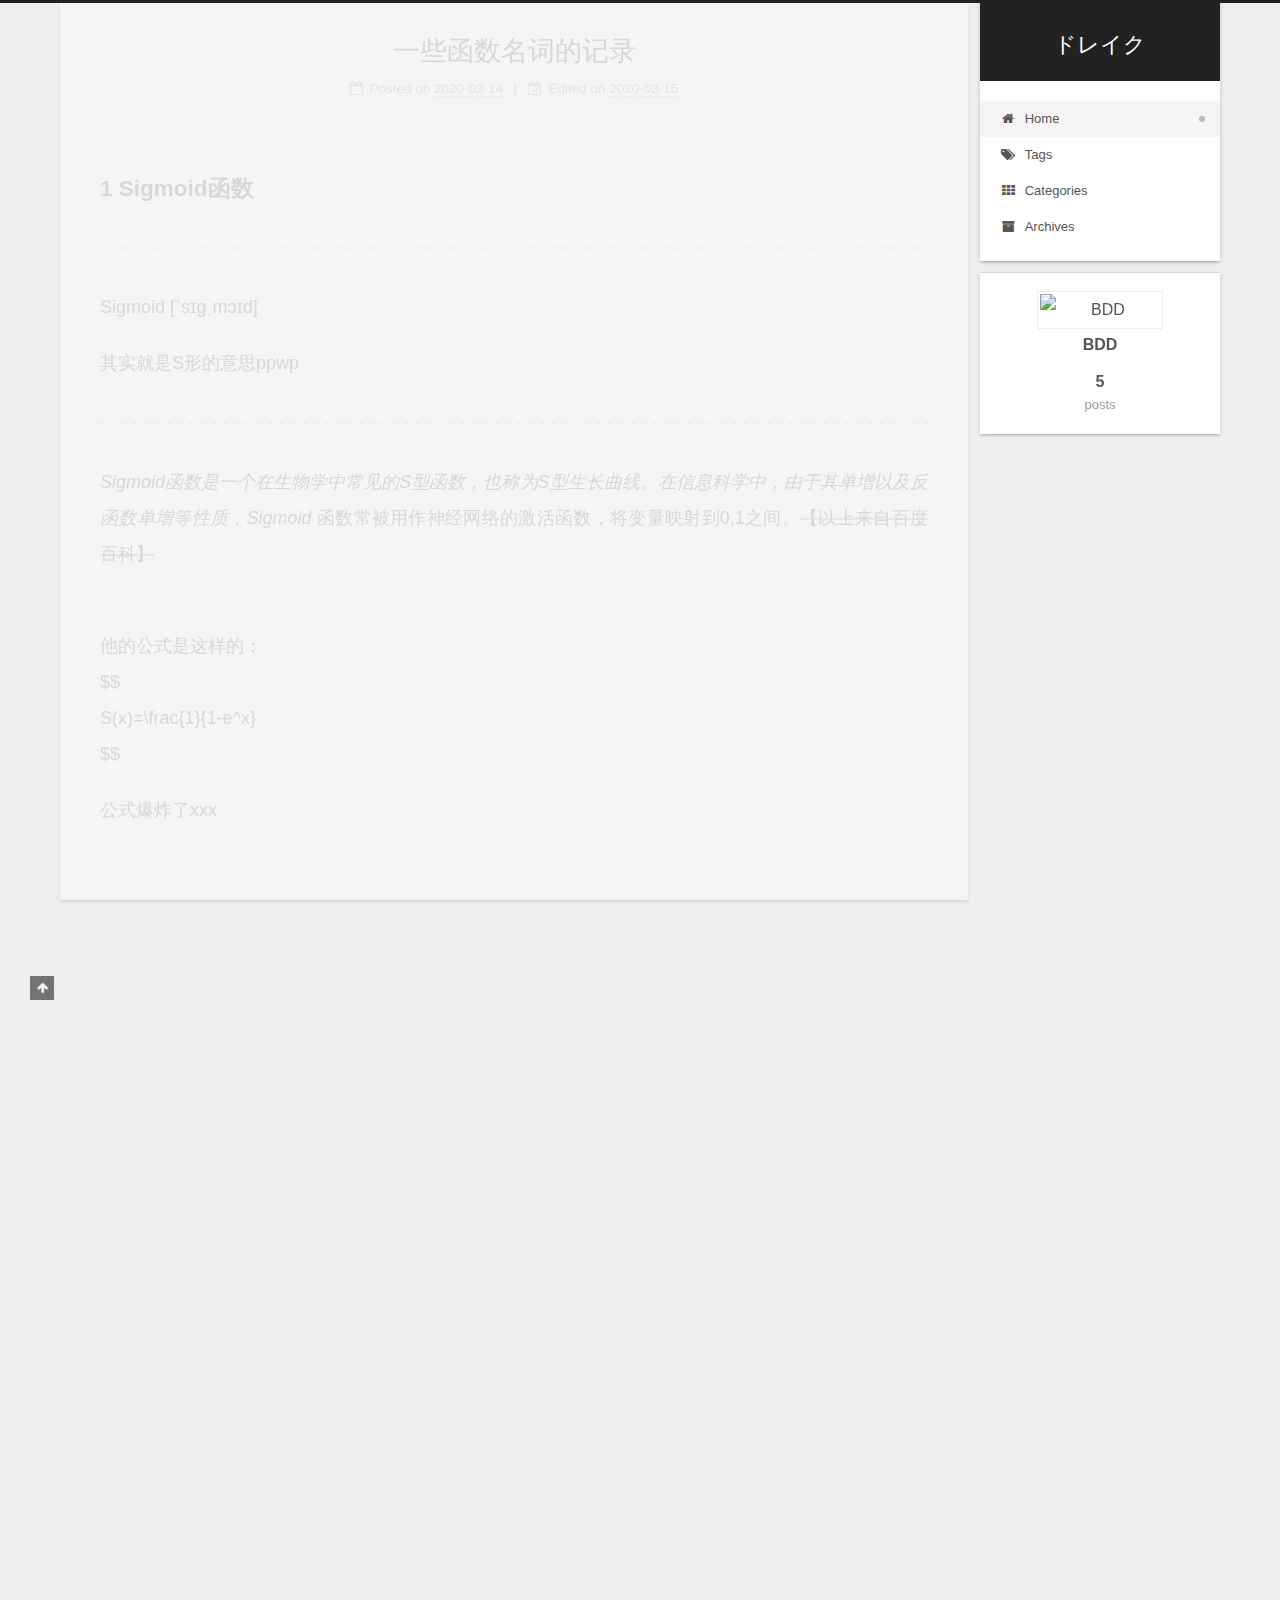
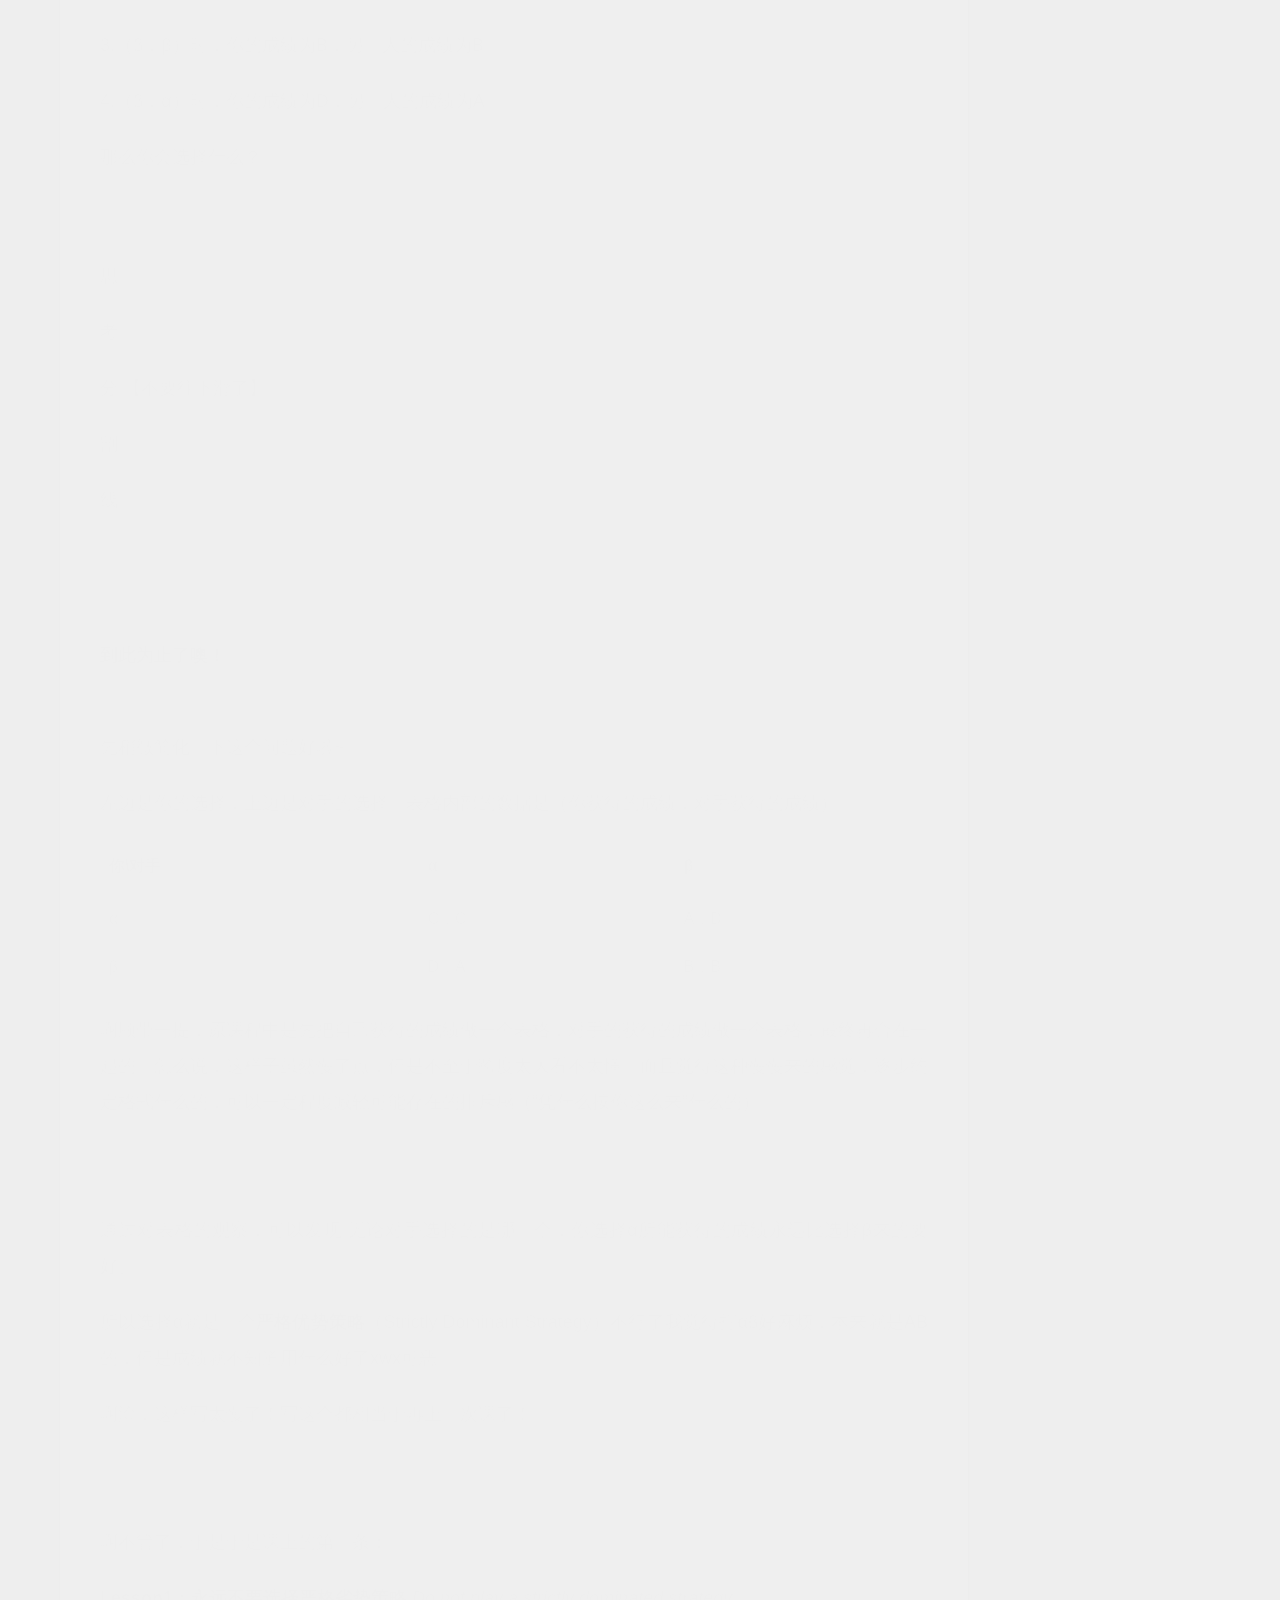
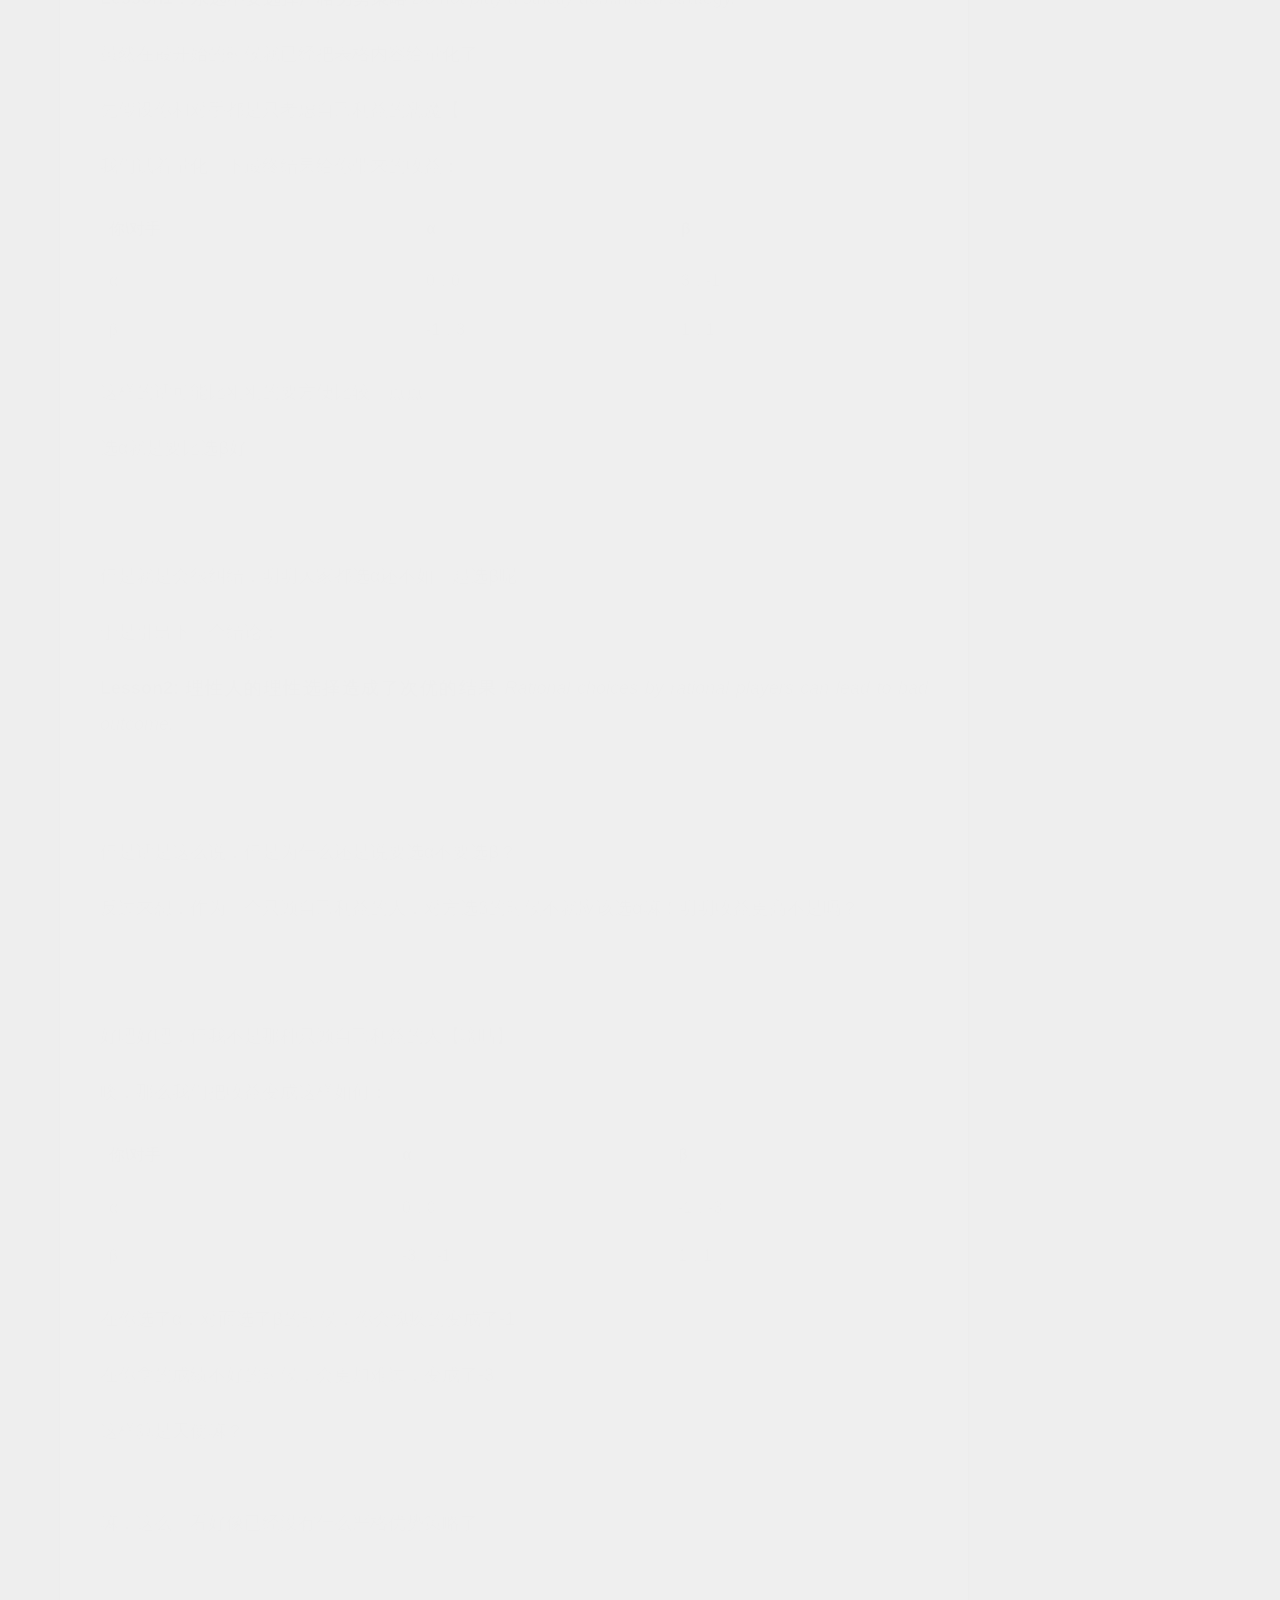
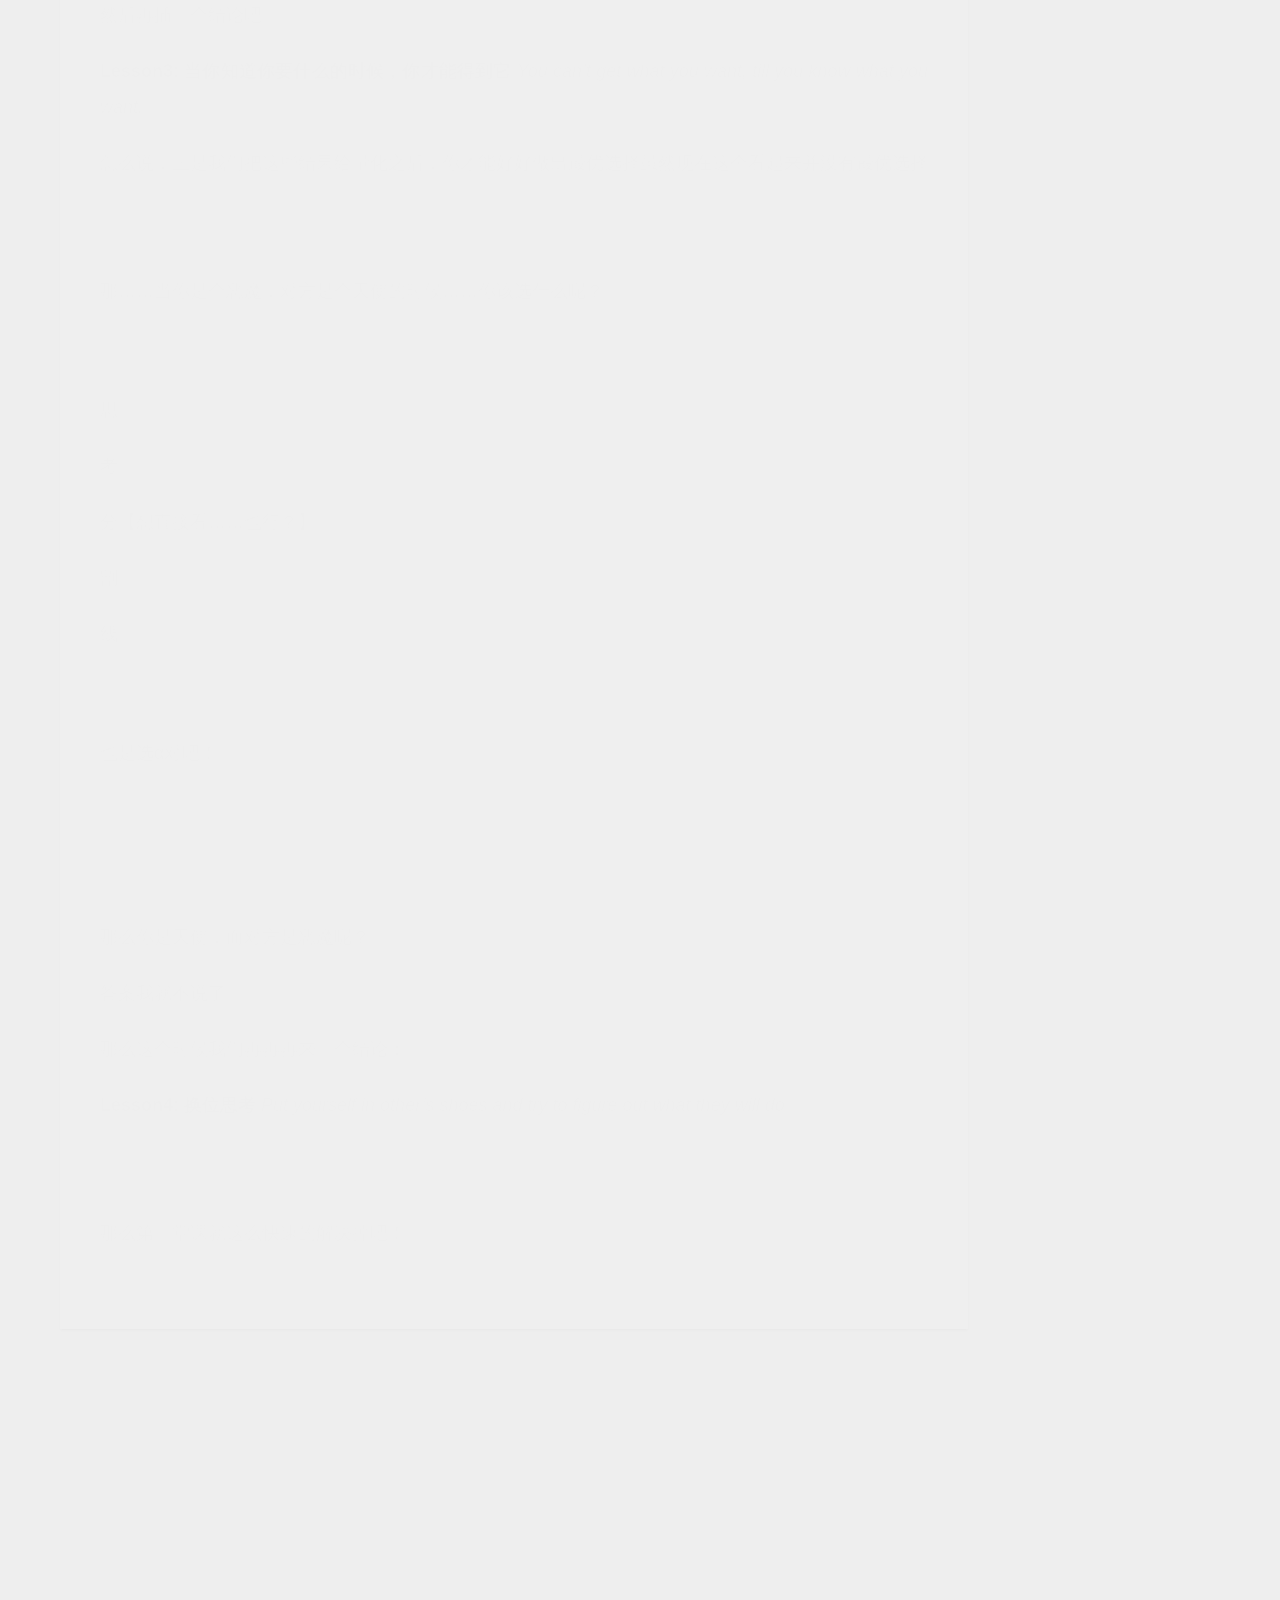
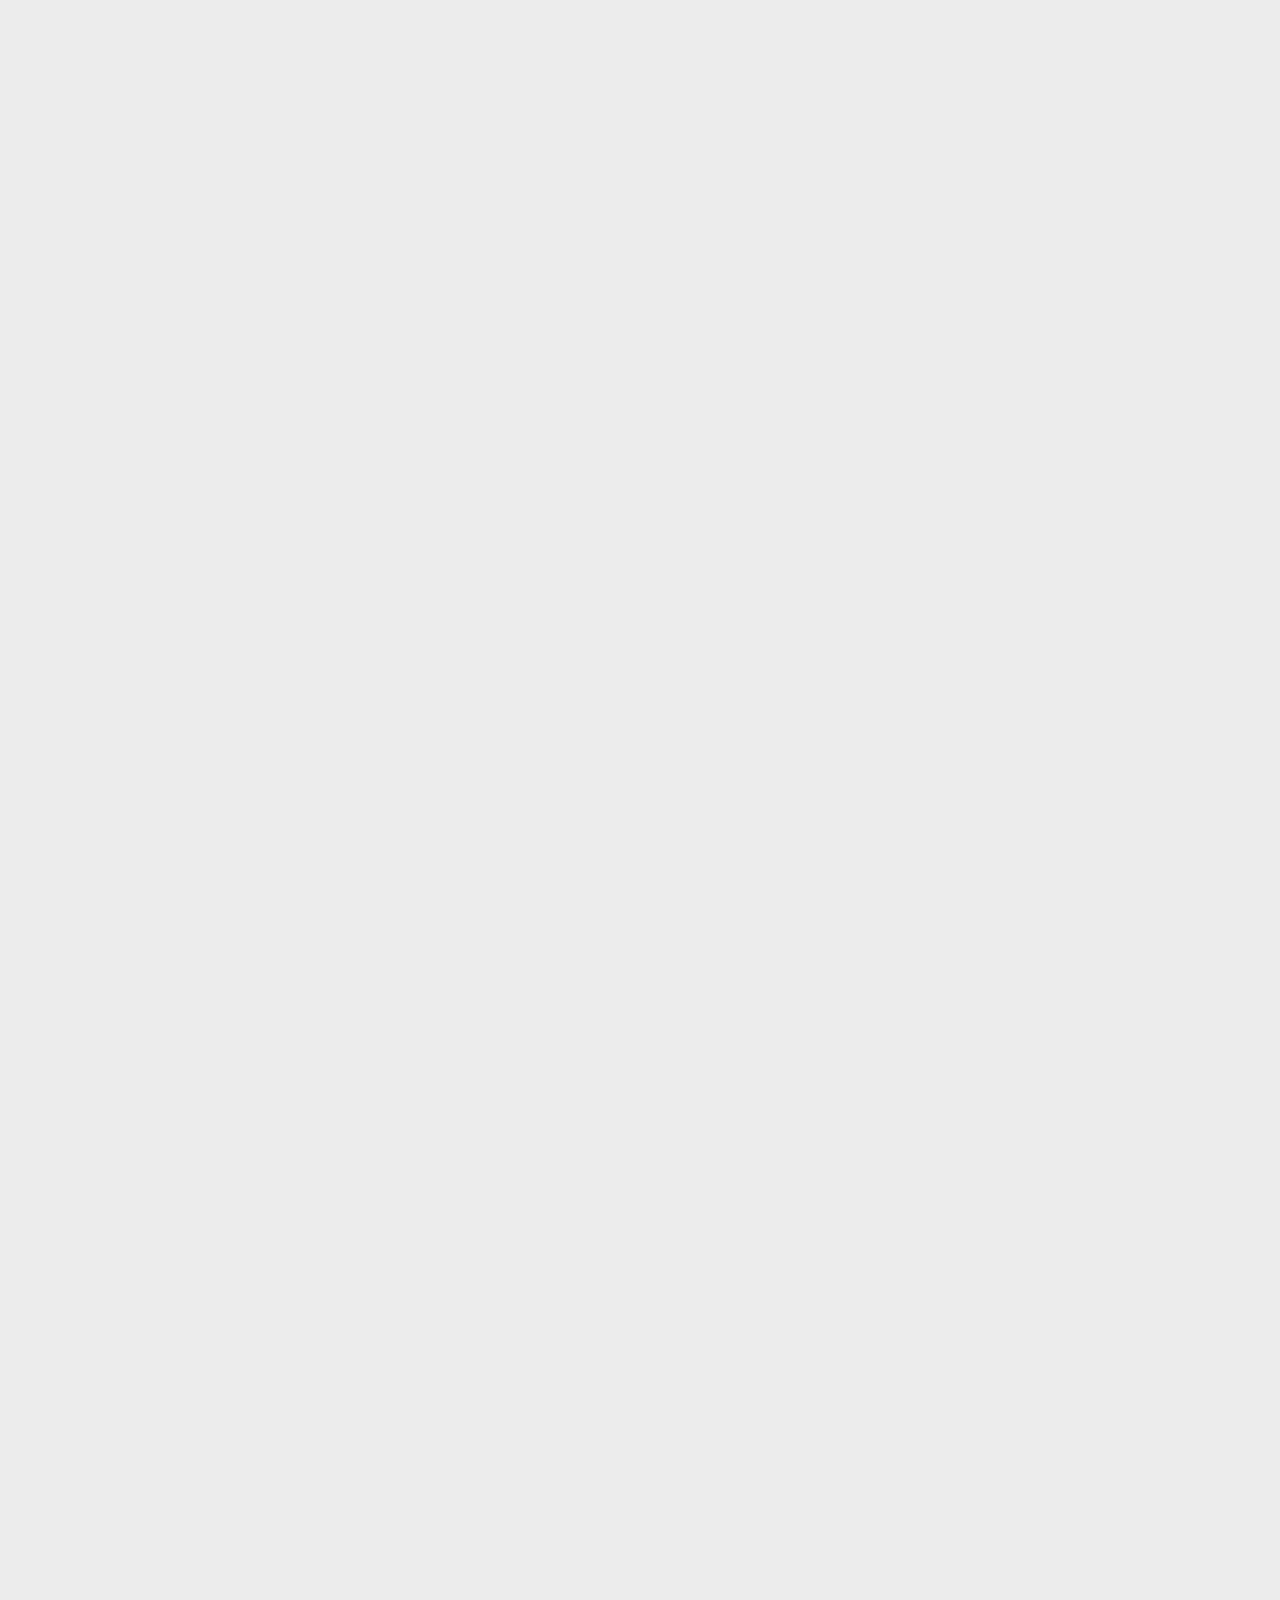
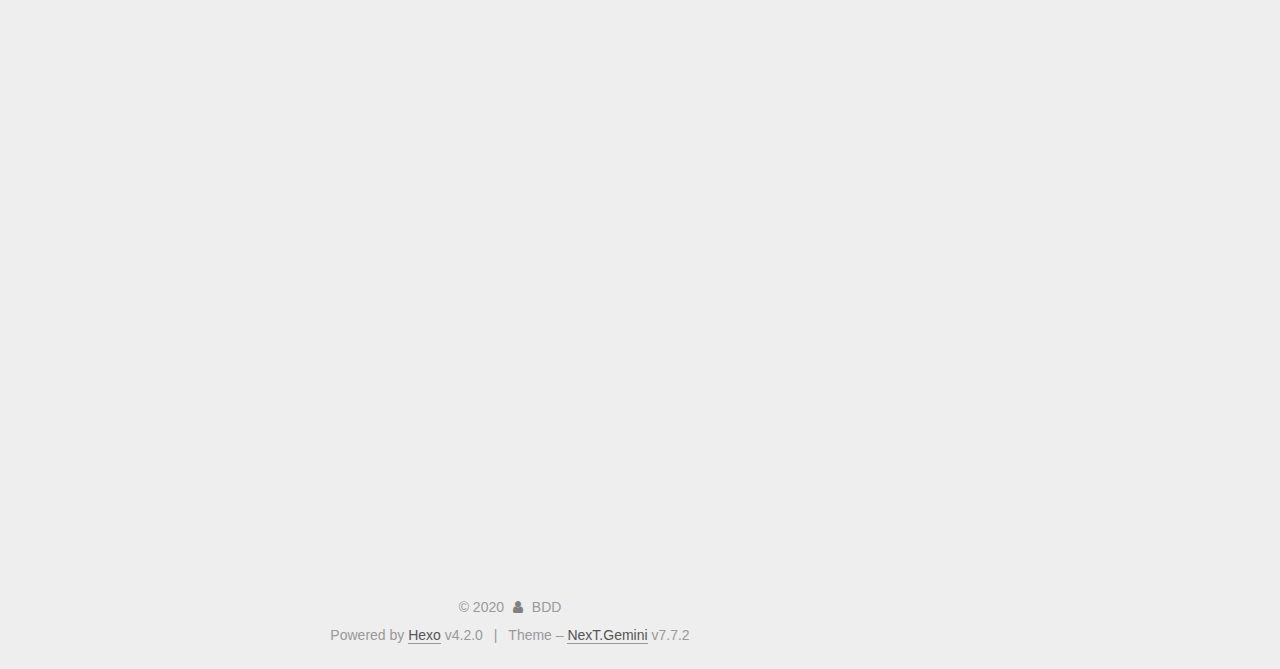
==== commit 369db14d: "Site updated: 2020-03-15 00:26:25" ====
--- a/index.html
+++ b/index.html
@@ -177,10 +177,16 @@
                 <i class="fa fa-calendar-o"></i>
               </span>
               <span class="post-meta-item-text">Posted on</span>
-              
-
-              <time title="Created: 2020-03-14 23:02:04 / Modified: 23:37:46" itemprop="dateCreated datePublished" datetime="2020-03-14T23:02:04+08:00">2020-03-14</time>
+
+              <time title="Created: 2020-03-14 23:02:04" itemprop="dateCreated datePublished" datetime="2020-03-14T23:02:04+08:00">2020-03-14</time>
             </span>
+              <span class="post-meta-item">
+                <span class="post-meta-item-icon">
+                  <i class="fa fa-calendar-check-o"></i>
+                </span>
+                <span class="post-meta-item-text">Edited on</span>
+                <time title="Modified: 2020-03-15 00:26:03" itemprop="dateModified" datetime="2020-03-15T00:26:03+08:00">2020-03-15</time>
+              </span>
 
           
 
@@ -790,6 +796,61 @@
   
 
   
+      
+
+<script>
+  if (typeof MathJax === 'undefined') {
+    window.MathJax = {
+      loader: {
+        source: {
+          '[tex]/amsCd': '[tex]/amscd',
+          '[tex]/AMScd': '[tex]/amscd'
+        }
+      },
+      tex: {
+        inlineMath: {'[+]': [['$', '$']]},
+        tags: 'ams'
+      },
+      options: {
+        renderActions: {
+          findScript: [10, doc => {
+            document.querySelectorAll('script[type^="math/tex"]').forEach(node => {
+              const display = !!node.type.match(/; *mode=display/);
+              const math = new doc.options.MathItem(node.textContent, doc.inputJax[0], display);
+              const text = document.createTextNode('');
+              node.parentNode.replaceChild(text, node);
+              math.start = {node: text, delim: '', n: 0};
+              math.end = {node: text, delim: '', n: 0};
+              doc.math.push(math);
+            });
+          }, '', false],
+          insertedScript: [200, () => {
+            document.querySelectorAll('mjx-container').forEach(node => {
+              let target = node.parentNode;
+              if (target.nodeName.toLowerCase() === 'li') {
+                target.parentNode.classList.add('has-jax');
+              }
+            });
+          }, '', false]
+        }
+      }
+    };
+    (function () {
+      var script = document.createElement('script');
+      script.src = '//cdn.jsdelivr.net/npm/mathjax@3/es5/tex-mml-chtml.js';
+      script.defer = true;
+      document.head.appendChild(script);
+    })();
+  } else {
+    MathJax.startup.document.state(0);
+    MathJax.texReset();
+    MathJax.typeset();
+  }
+</script>
+
+    
+
+  
 
 </body>
 </html>
--- a/css/main.css
+++ b/css/main.css
@@ -1180,7 +1180,7 @@
 }
 .links-of-author a::before,
 .links-of-author span.exturl::before {
-  background: #ec0a9d;
+  background: #ffff98;
   border-radius: 50%;
   content: ' ';
   display: inline-block;
@@ -2137,6 +2137,13 @@
 .tag-cloud a:hover {
   color: #222 !important;
 }
+mjx-container[jax="CHTML"][display="true"],
+.has-jax {
+  overflow: auto hidden;
+}
+mjx-container + br {
+  display: none;
+}
 .header {
   margin: 0 auto;
   position: relative;
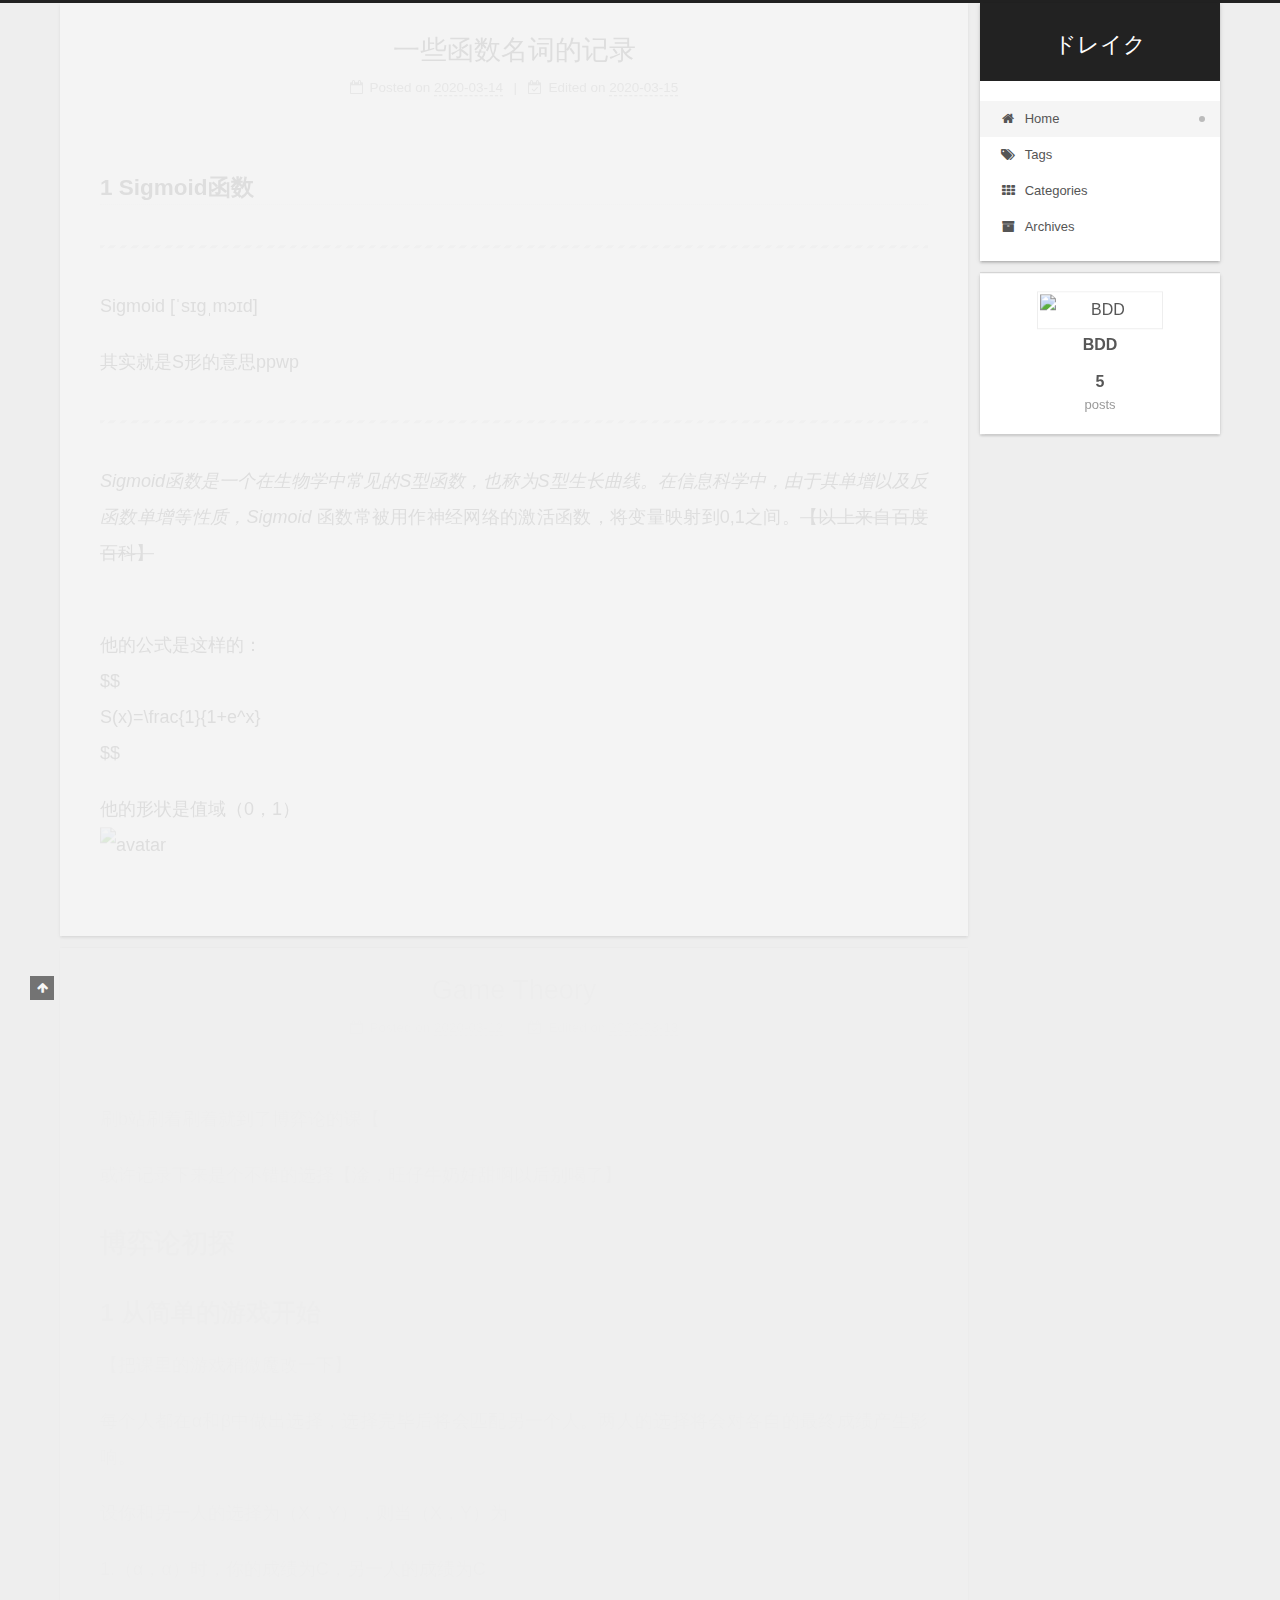
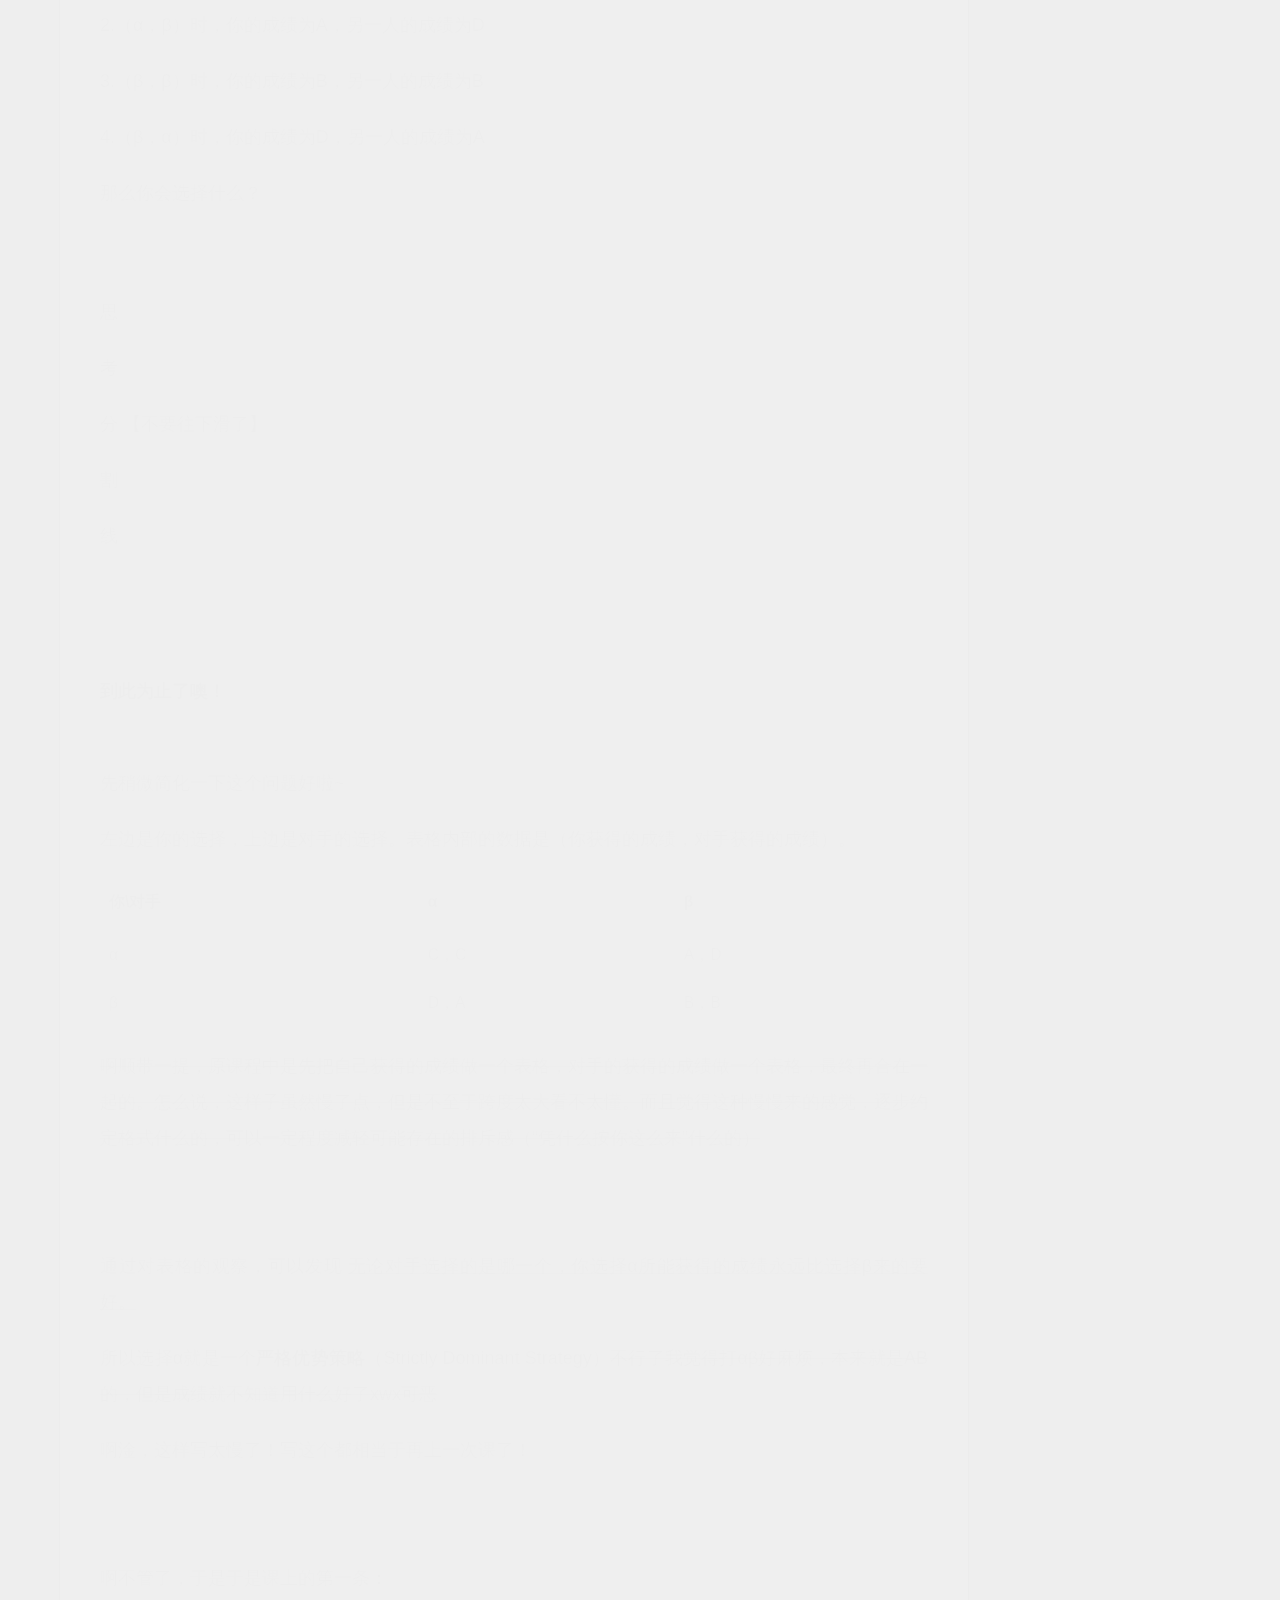
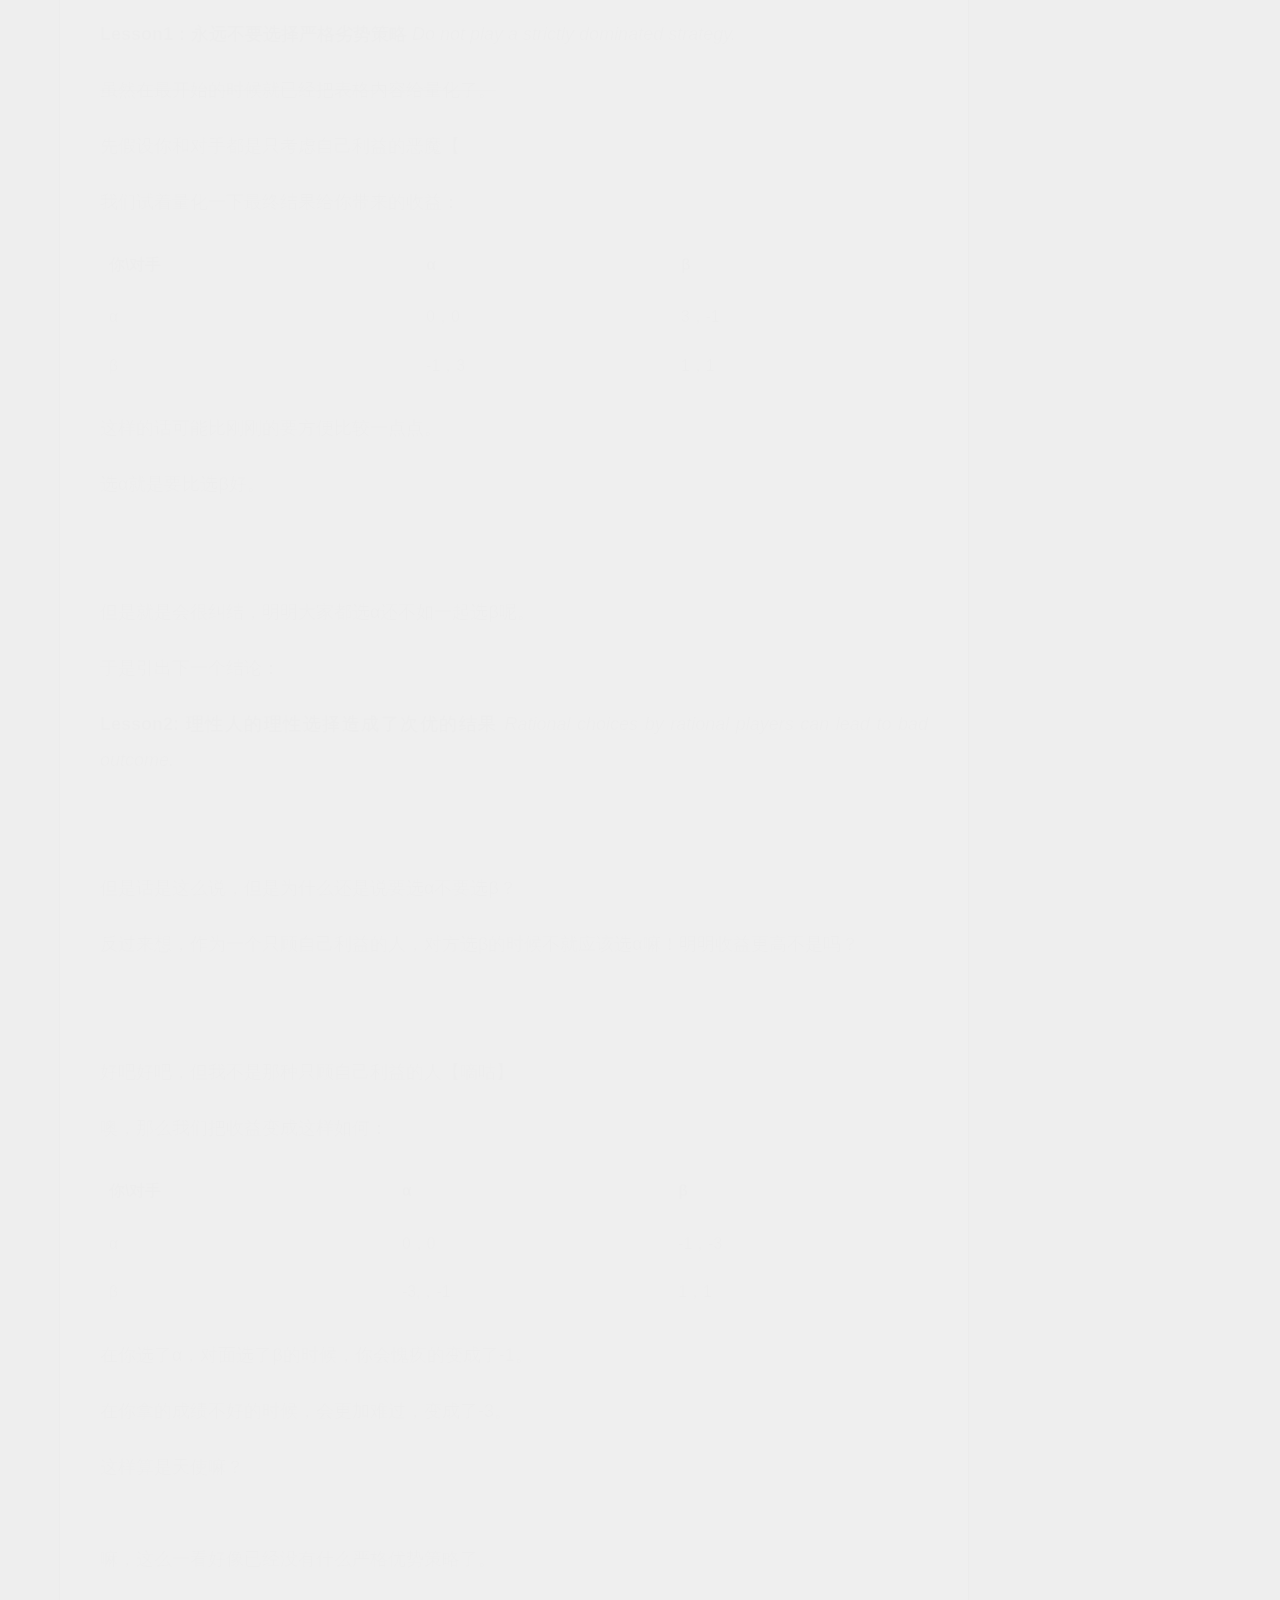
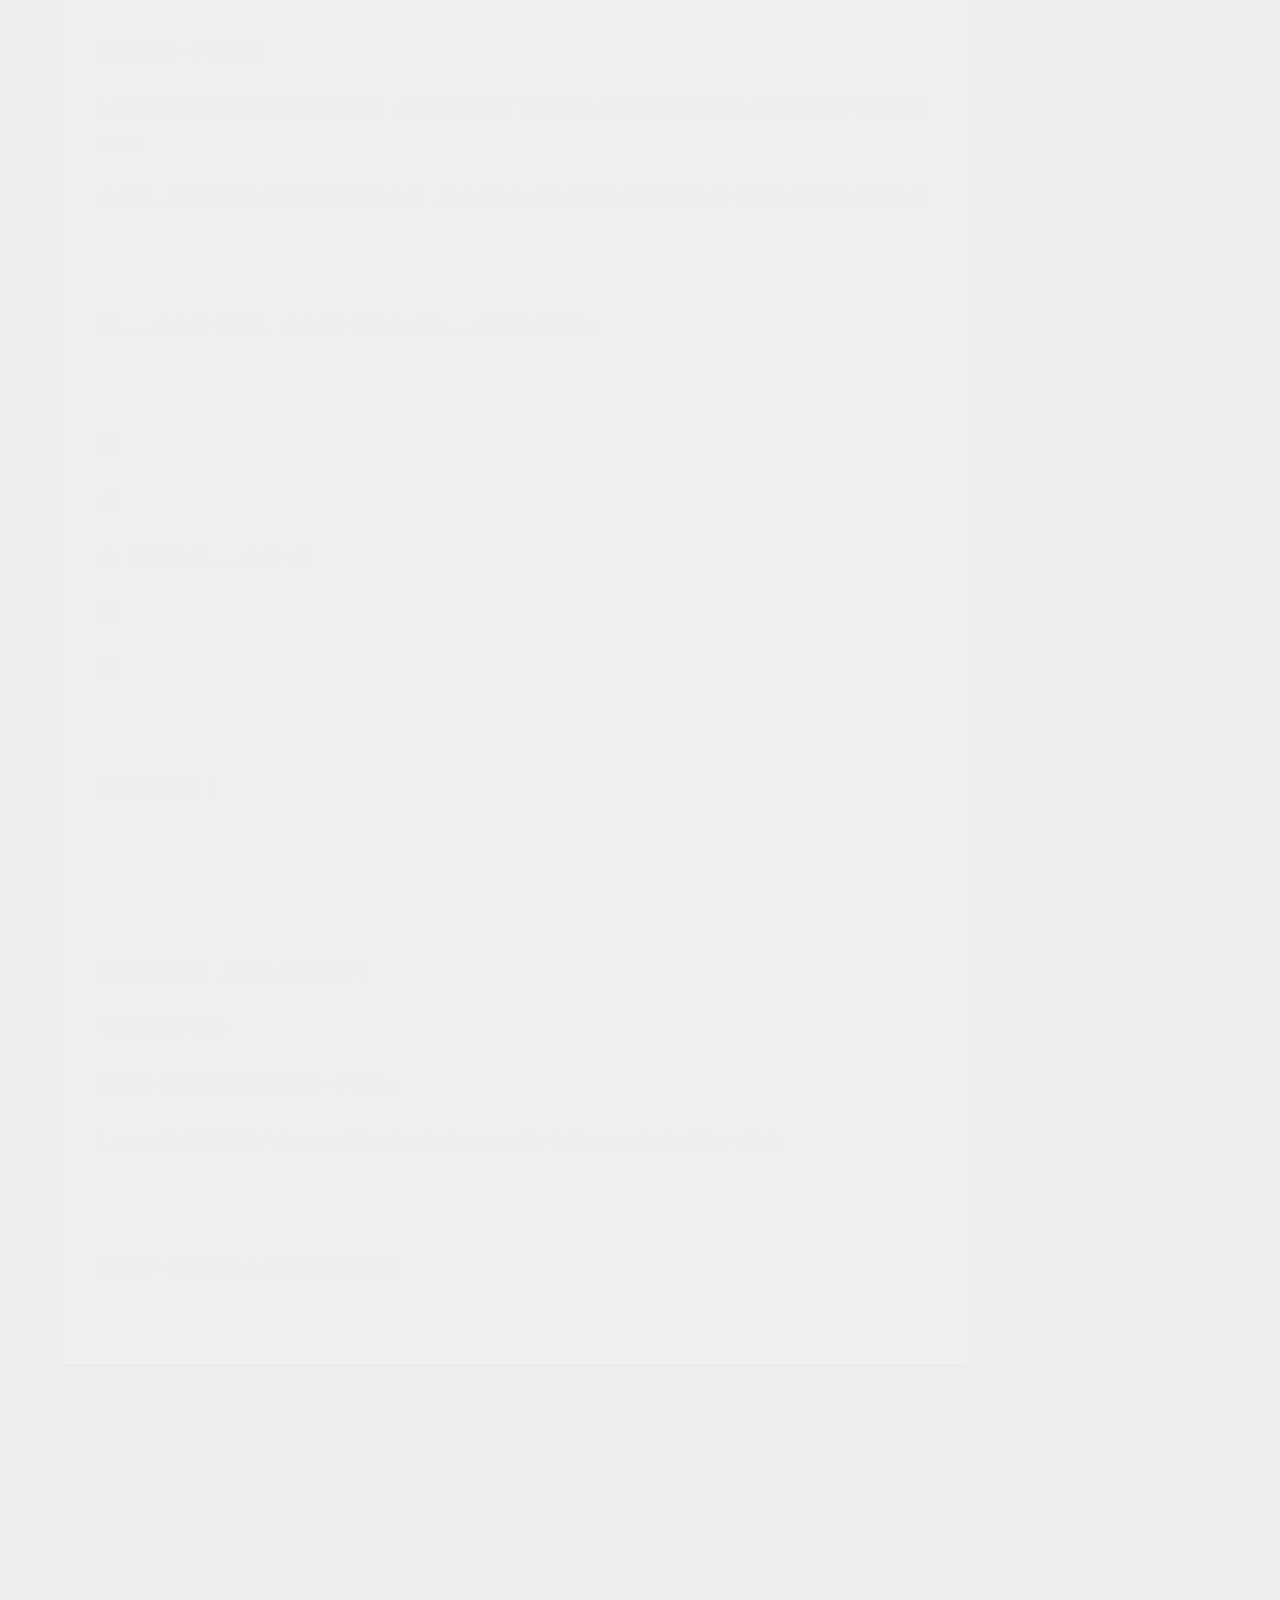
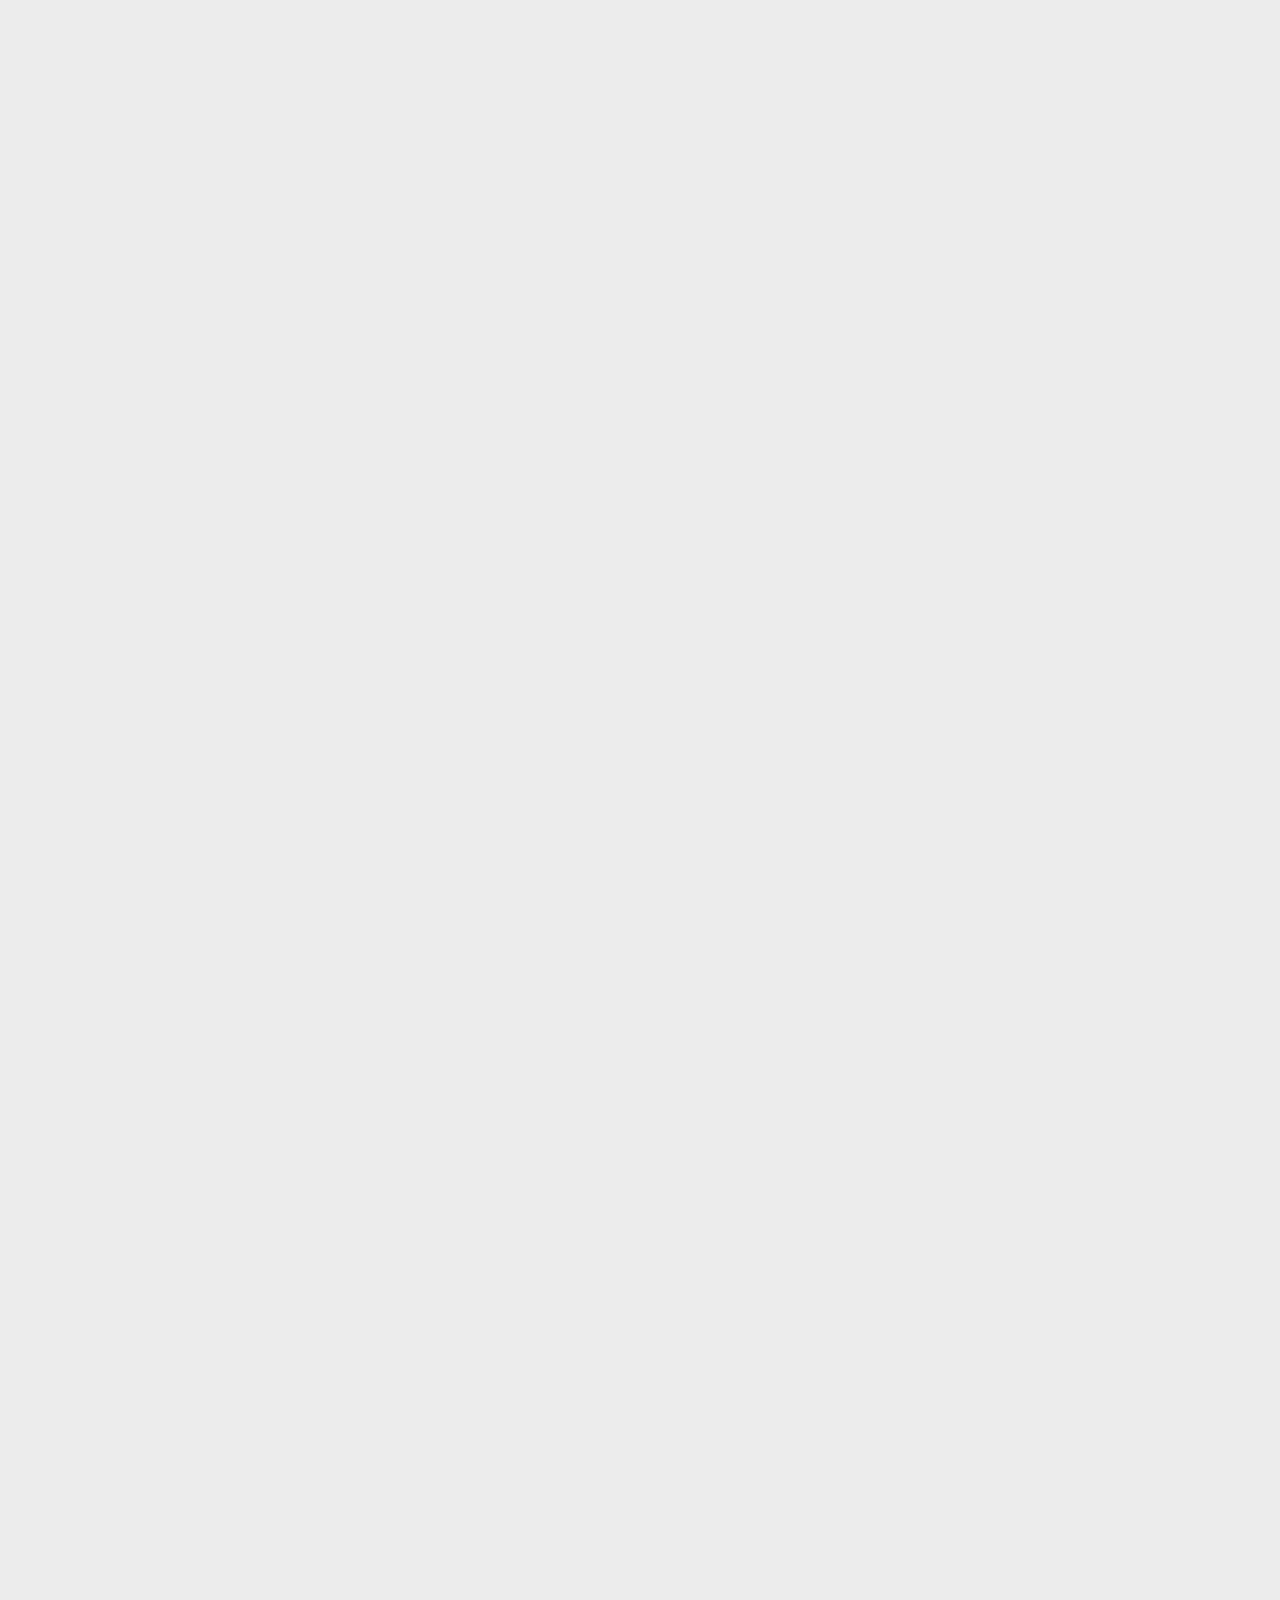
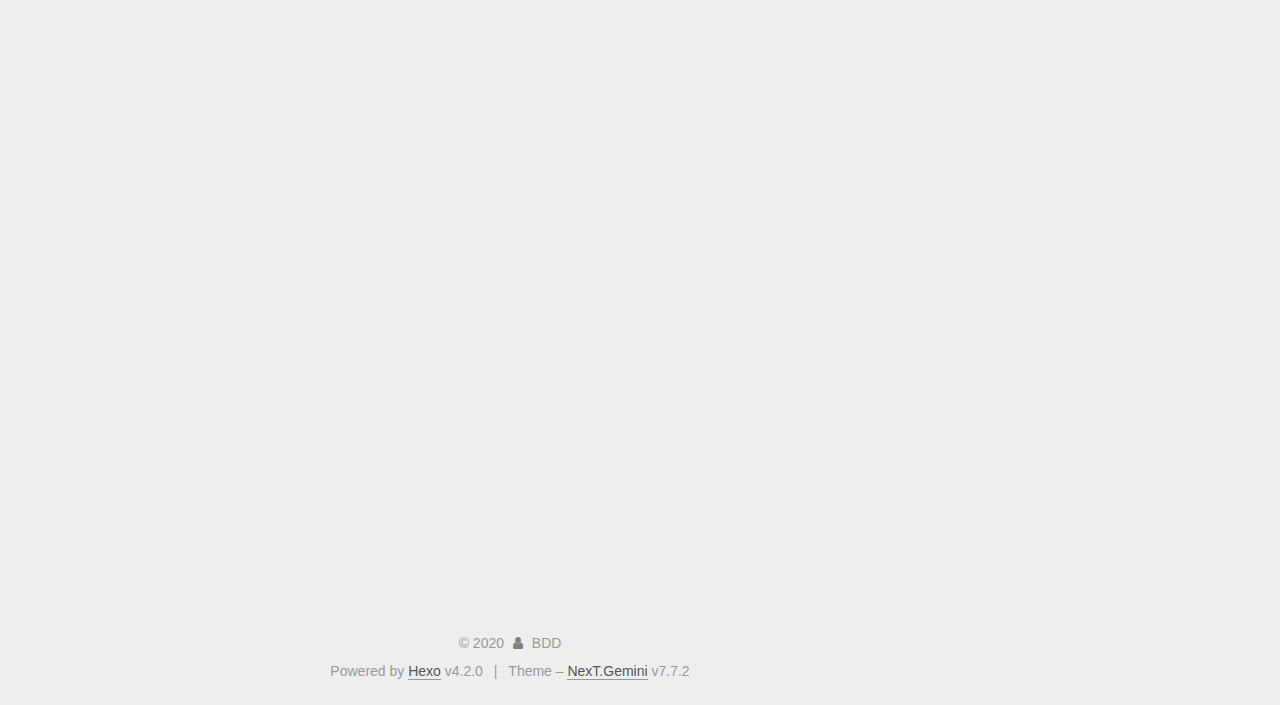
==== commit b83f44a9: "Site updated: 2020-03-15 13:48:03" ====
--- a/index.html
+++ b/index.html
@@ -185,7 +185,7 @@
                   <i class="fa fa-calendar-check-o"></i>
                 </span>
                 <span class="post-meta-item-text">Edited on</span>
-                <time title="Modified: 2020-03-15 00:26:03" itemprop="dateModified" datetime="2020-03-15T00:26:03+08:00">2020-03-15</time>
+                <time title="Modified: 2020-03-15 13:47:39" itemprop="dateModified" datetime="2020-03-15T13:47:39+08:00">2020-03-15</time>
               </span>
 
           
@@ -206,8 +206,8 @@
 <p><em>Sigmoid<em>函数是一个在生物学中常见的S型函数，也称为S型生长曲线。在信息科学中，由于其单增以及反函数单增等性质，</em>Sigmoid</em> 函数常被用作神经网络的激活函数，将变量映射到0,1之间。<del>【以上来自百度百科】</del></p>
 <br>
 
-<p>他的公式是这样的：<br>$$<br>S(x)=\frac{1}{1-e^x}<br>$$</p>
-<p>公式爆炸了xxx</p>
+<p>他的公式是这样的：<br>$$<br>S(x)=\frac{1}{1+e^x}<br>$$</p>
+<p>他的形状是值域（0，1）<br><img src="https://bkimg.cdn.bcebos.com/pic/c9fcc3cec3fdfc03f23fbf16d73f8794a5c226dc?x-bce-process=image/resize,m_lfit,w_220,h_220,limit_1" alt="avatar"></p>
 
       
     </div>
--- a/css/main.css
+++ b/css/main.css
@@ -1180,7 +1180,7 @@
 }
 .links-of-author a::before,
 .links-of-author span.exturl::before {
-  background: #ffff98;
+  background: #fff603;
   border-radius: 50%;
   content: ' ';
   display: inline-block;
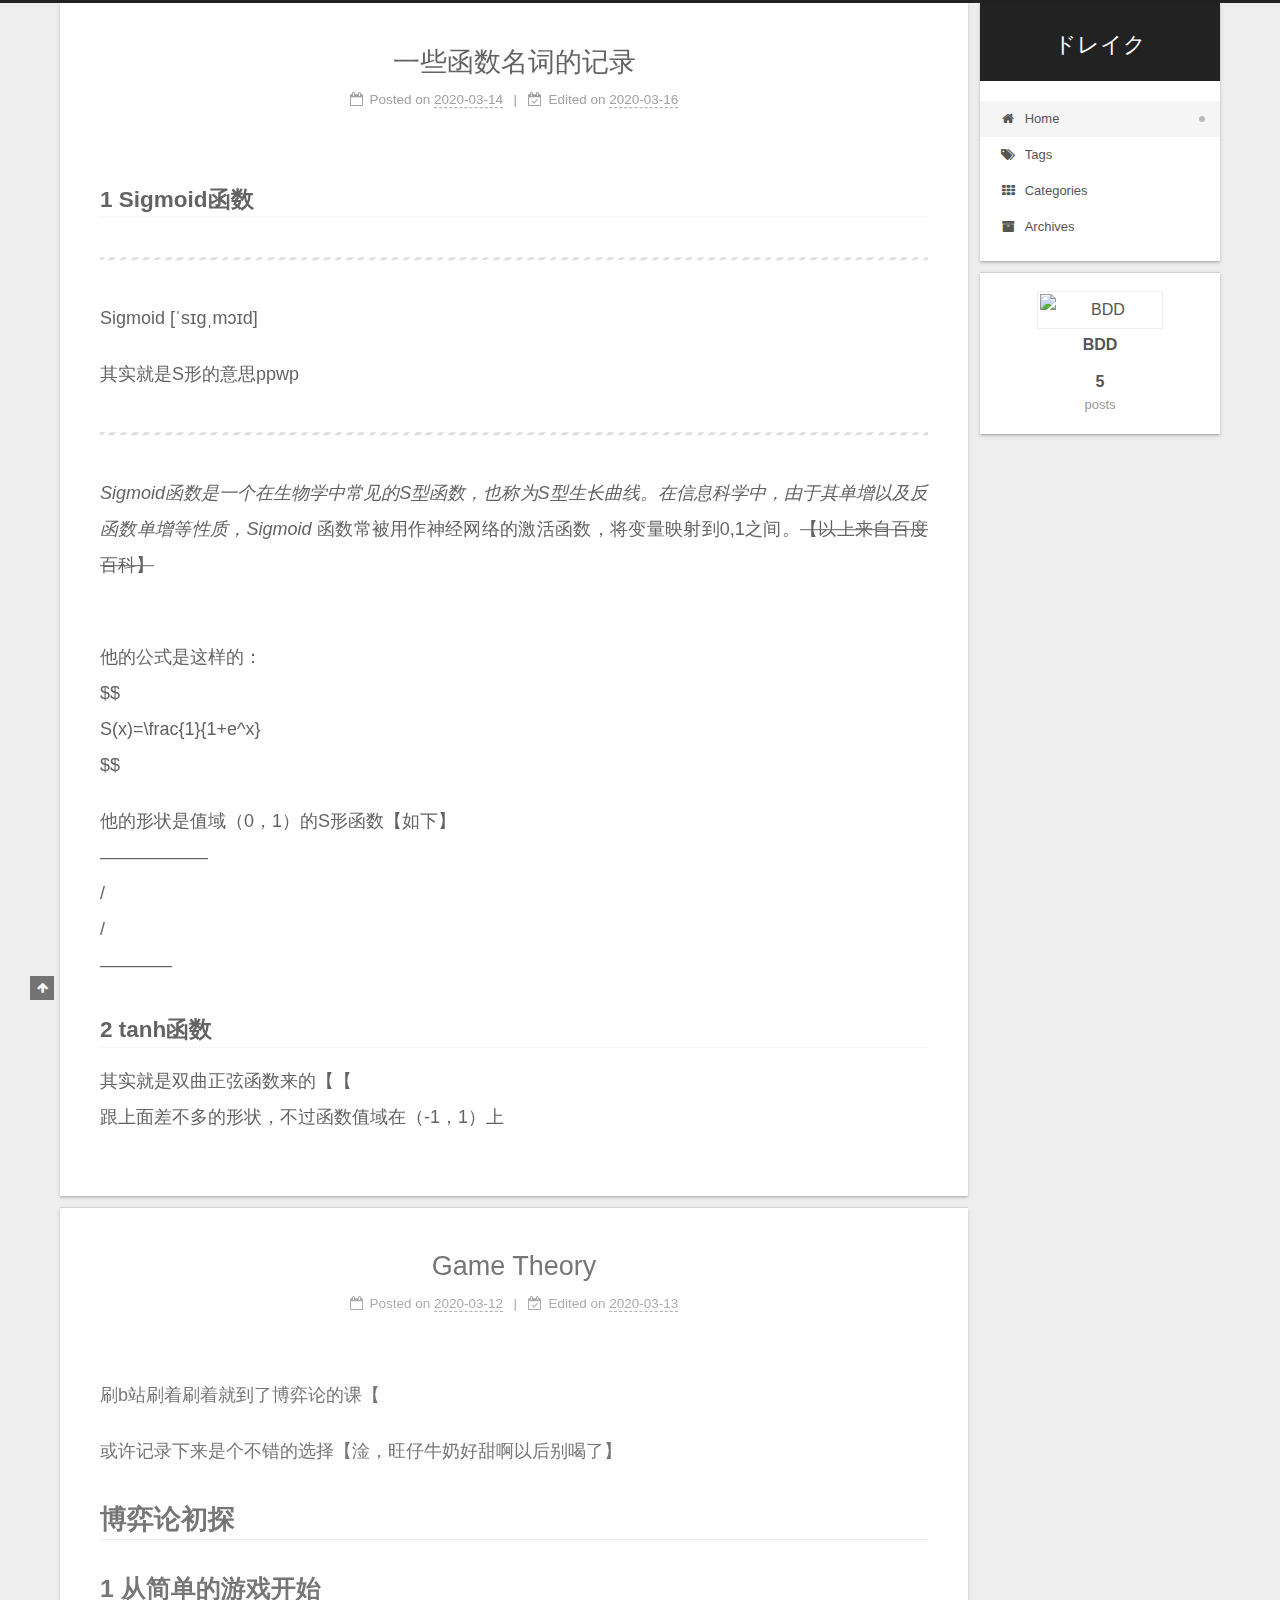
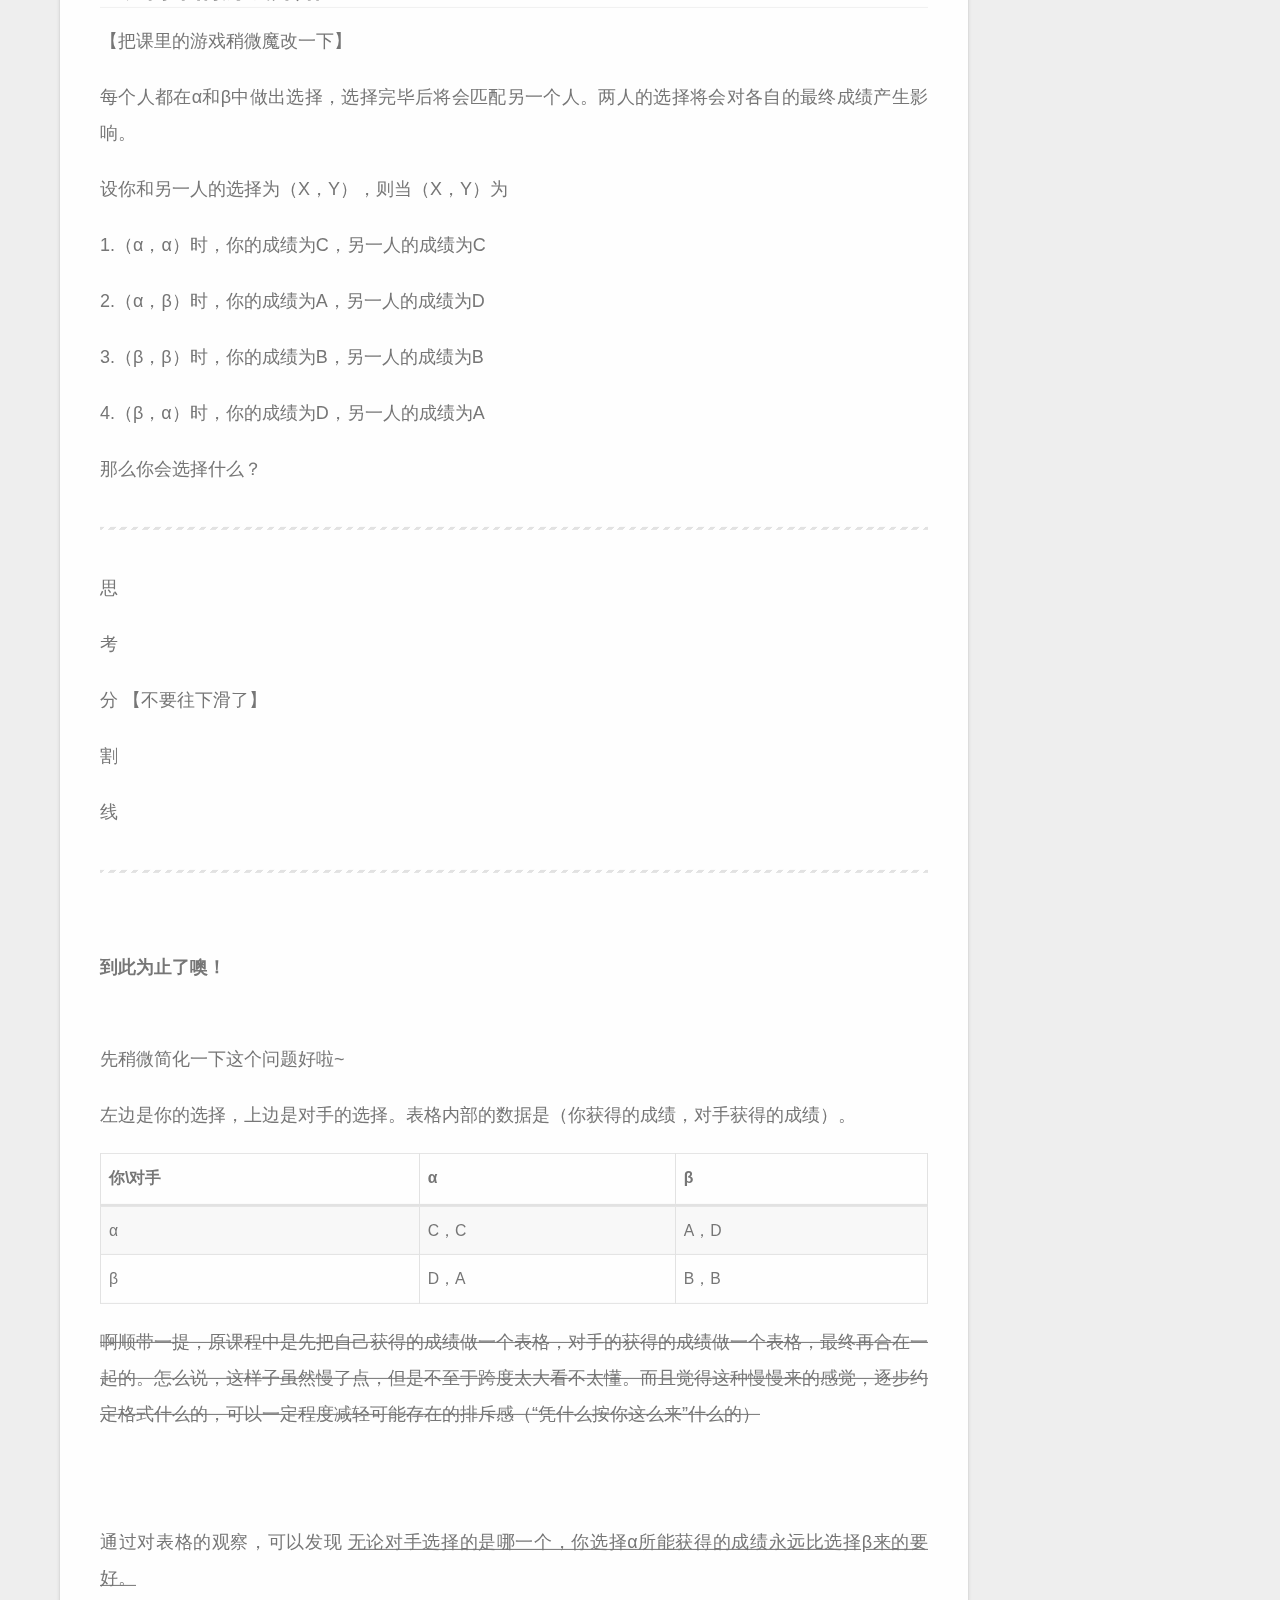
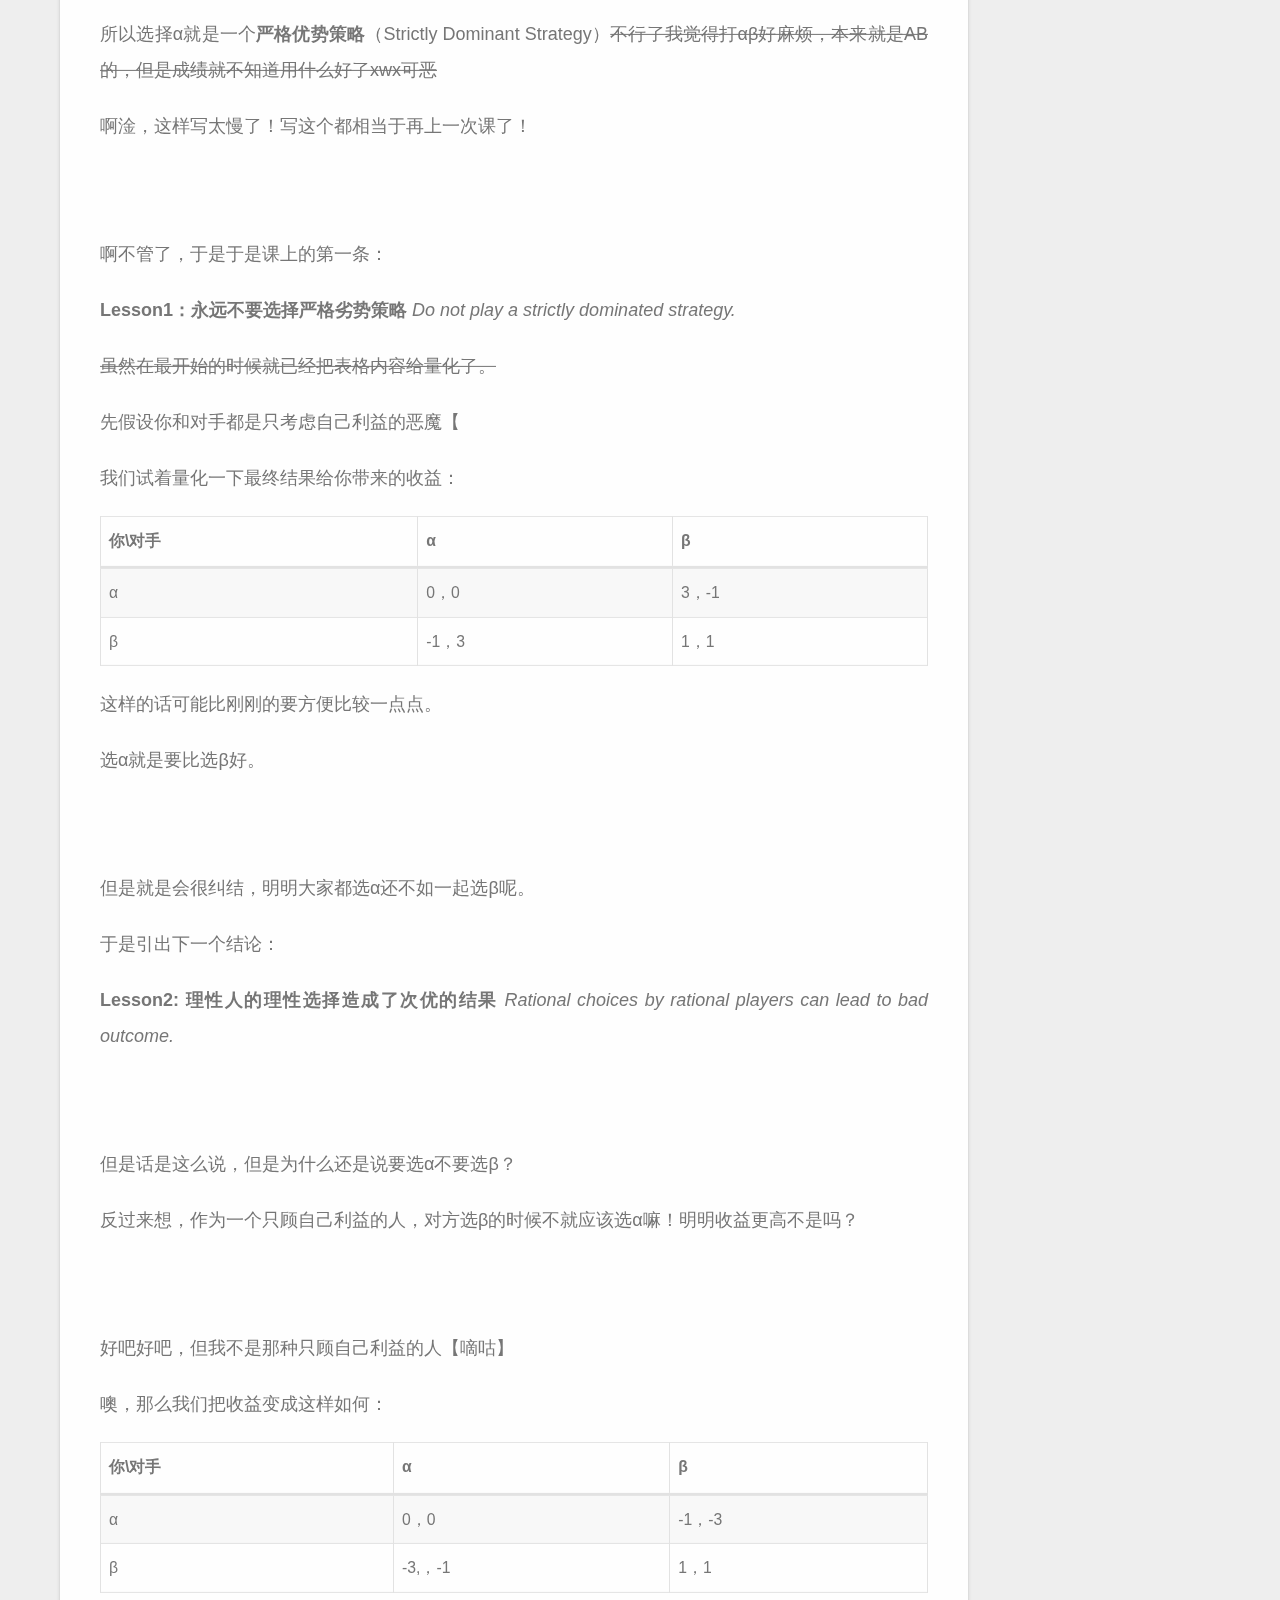
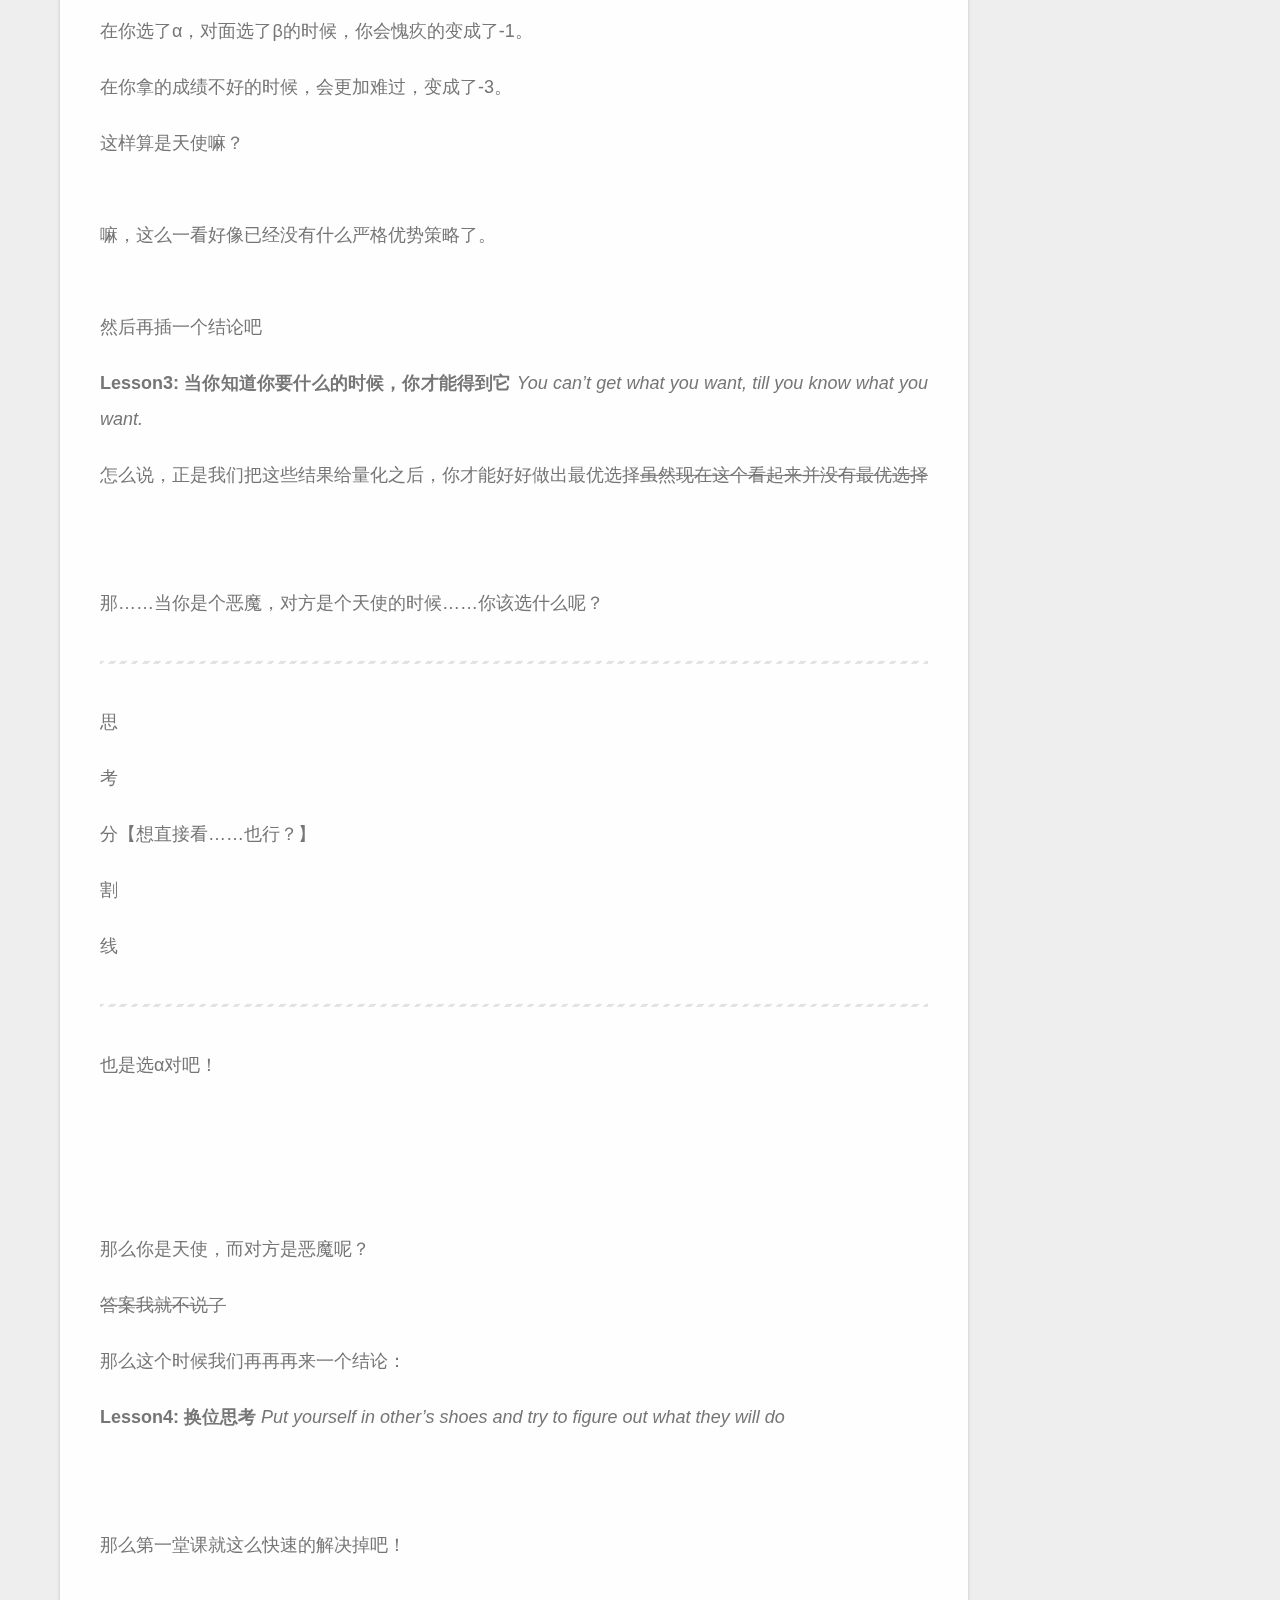
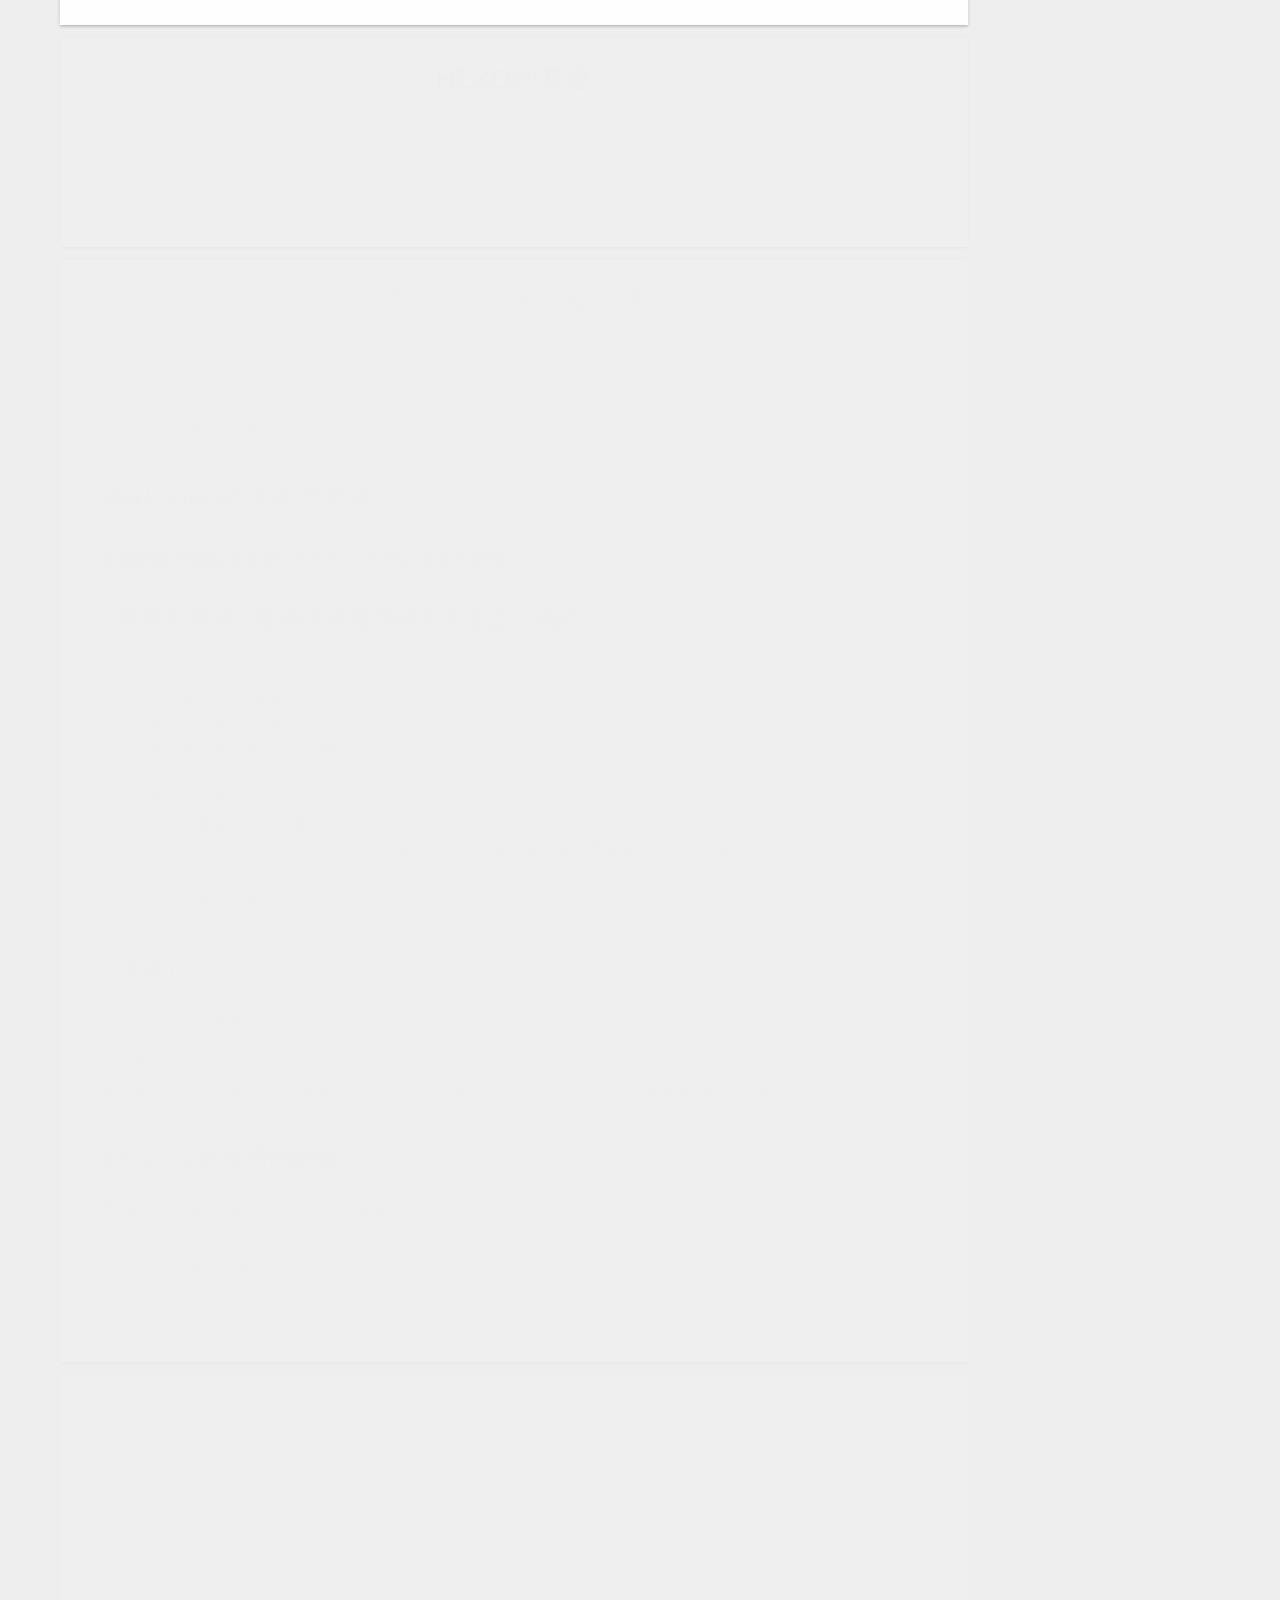
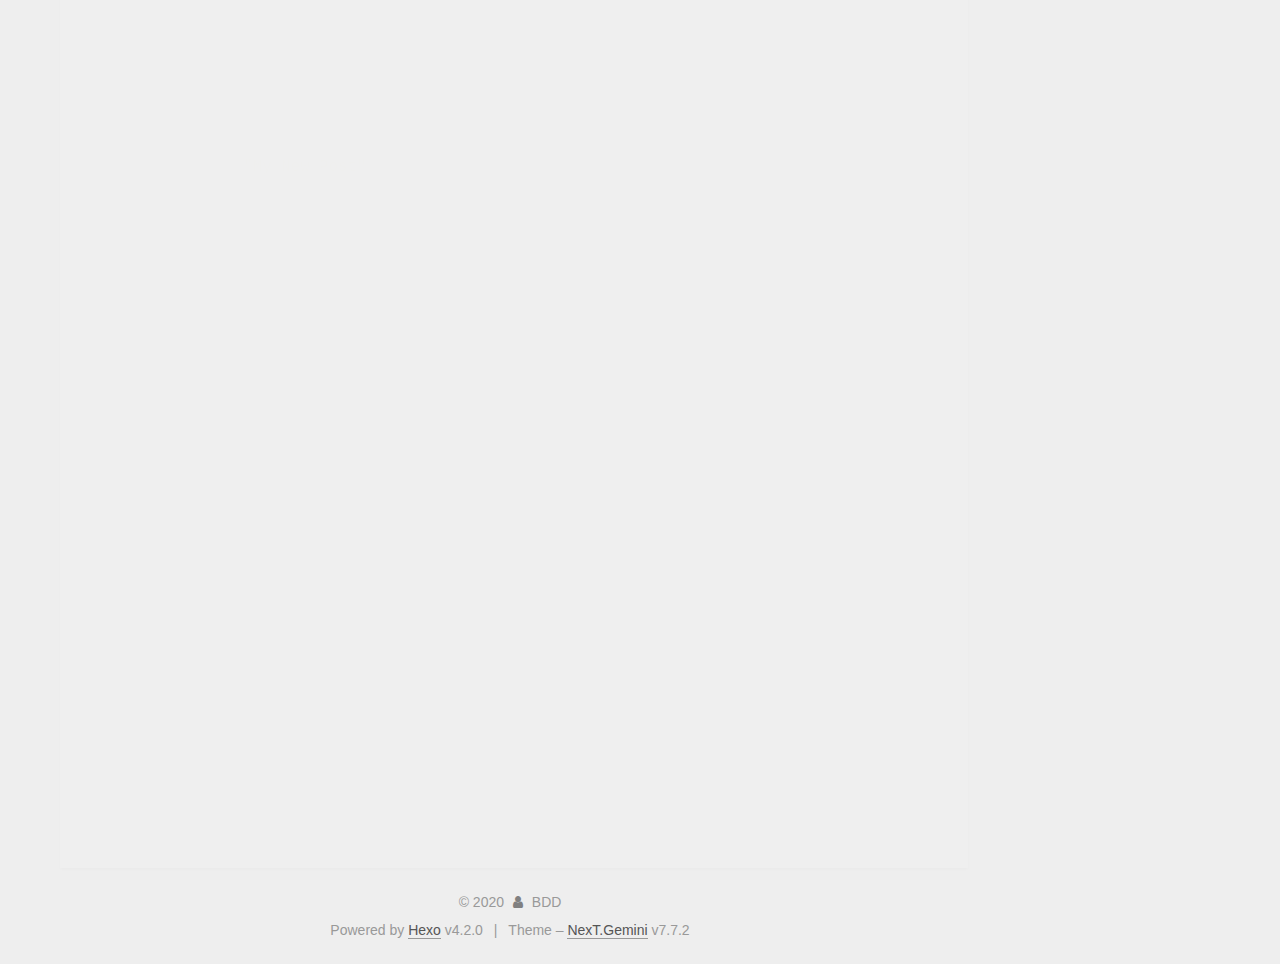
==== commit b5661fc5: "Site updated: 2020-03-16 17:19:00" ====
--- a/index.html
+++ b/index.html
@@ -185,7 +185,7 @@
                   <i class="fa fa-calendar-check-o"></i>
                 </span>
                 <span class="post-meta-item-text">Edited on</span>
-                <time title="Modified: 2020-03-15 13:47:39" itemprop="dateModified" datetime="2020-03-15T13:47:39+08:00">2020-03-15</time>
+                <time title="Modified: 2020-03-16 17:18:43" itemprop="dateModified" datetime="2020-03-16T17:18:43+08:00">2020-03-16</time>
               </span>
 
           
@@ -207,7 +207,8 @@
 <br>
 
 <p>他的公式是这样的：<br>$$<br>S(x)=\frac{1}{1+e^x}<br>$$</p>
-<p>他的形状是值域（0，1）<br><img src="https://bkimg.cdn.bcebos.com/pic/c9fcc3cec3fdfc03f23fbf16d73f8794a5c226dc?x-bce-process=image/resize,m_lfit,w_220,h_220,limit_1" alt="avatar"></p>
+<p>他的形状是值域（0，1）的S形函数【如下】<br>          ——————<br>        /<br>       /<br>————</p>
+<h3 id="2-tanh函数"><a href="#2-tanh函数" class="headerlink" title="2 tanh函数"></a>2 tanh函数</h3><p>其实就是双曲正弦函数来的【【<br>跟上面差不多的形状，不过函数值域在（-1，1）上</p>
 
       
     </div>
--- a/css/main.css
+++ b/css/main.css
@@ -1180,7 +1180,7 @@
 }
 .links-of-author a::before,
 .links-of-author span.exturl::before {
-  background: #fff603;
+  background: #ba7cdb;
   border-radius: 50%;
   content: ' ';
   display: inline-block;
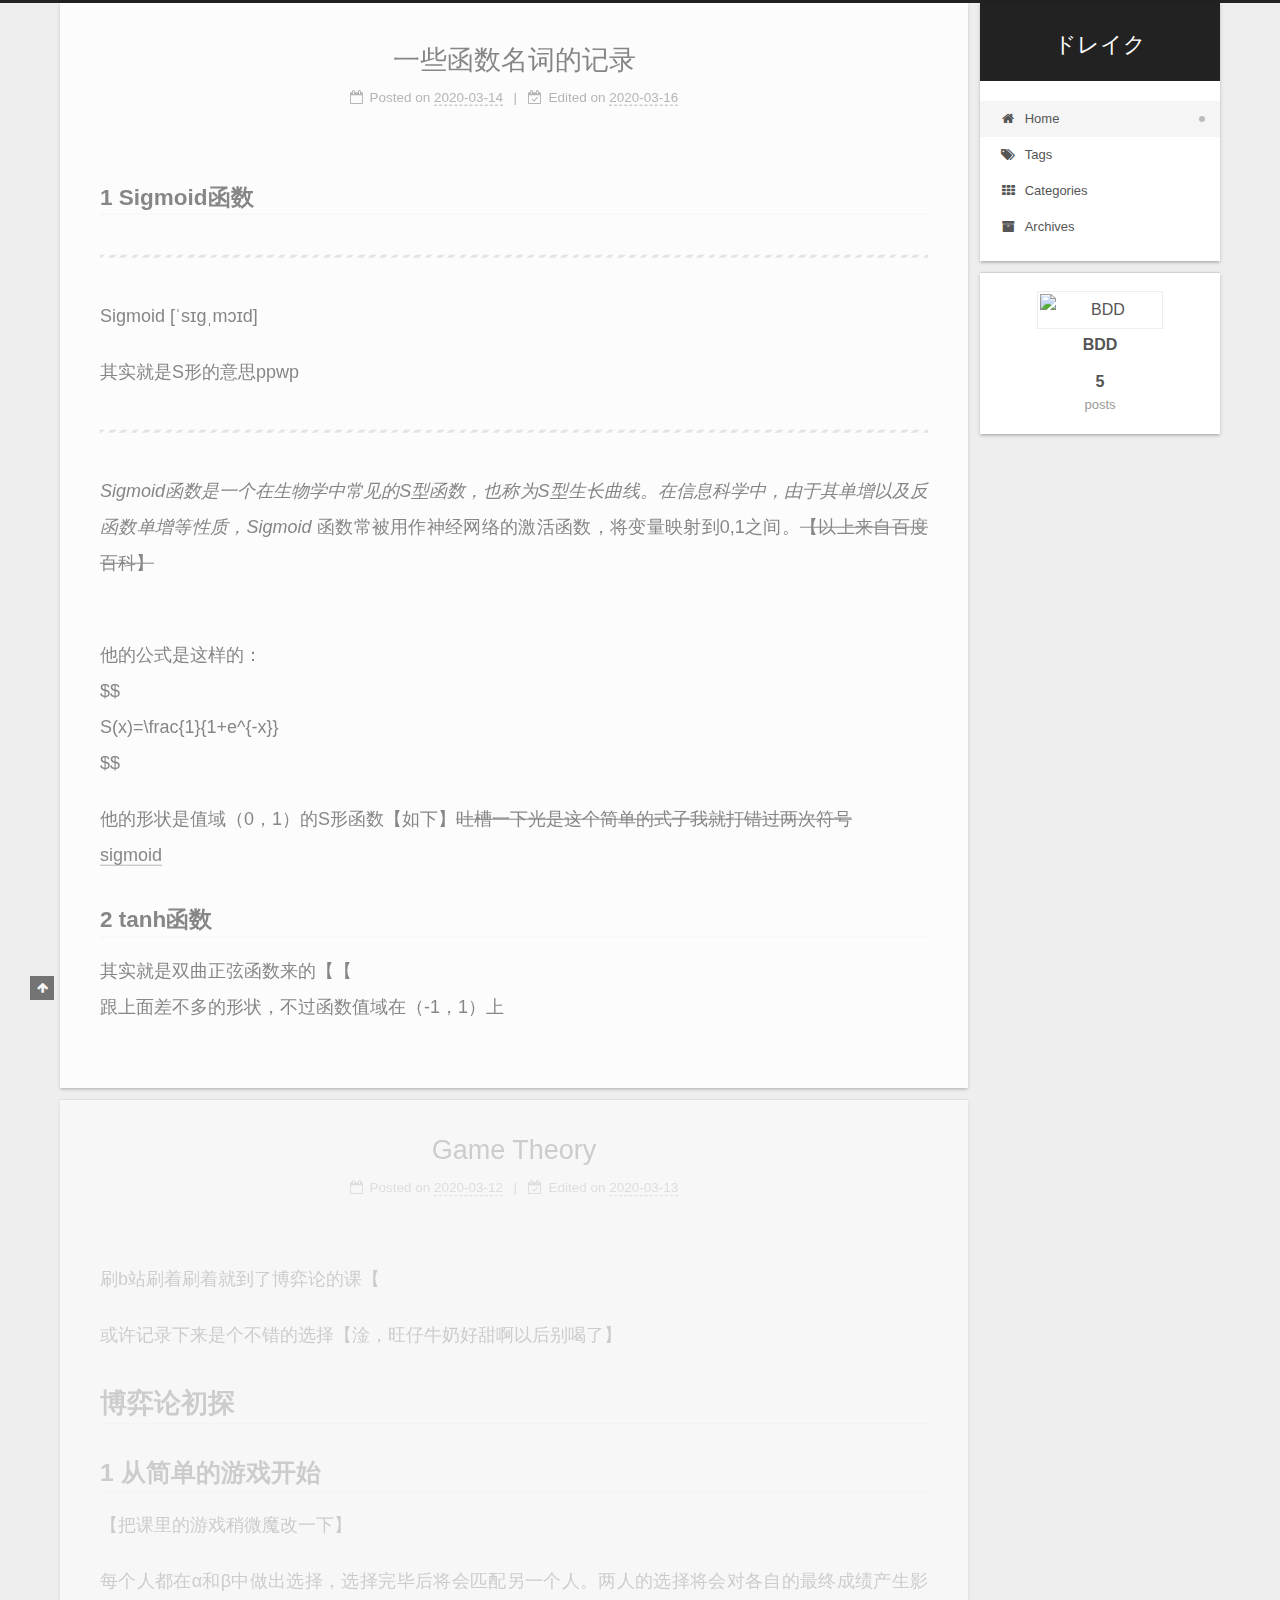
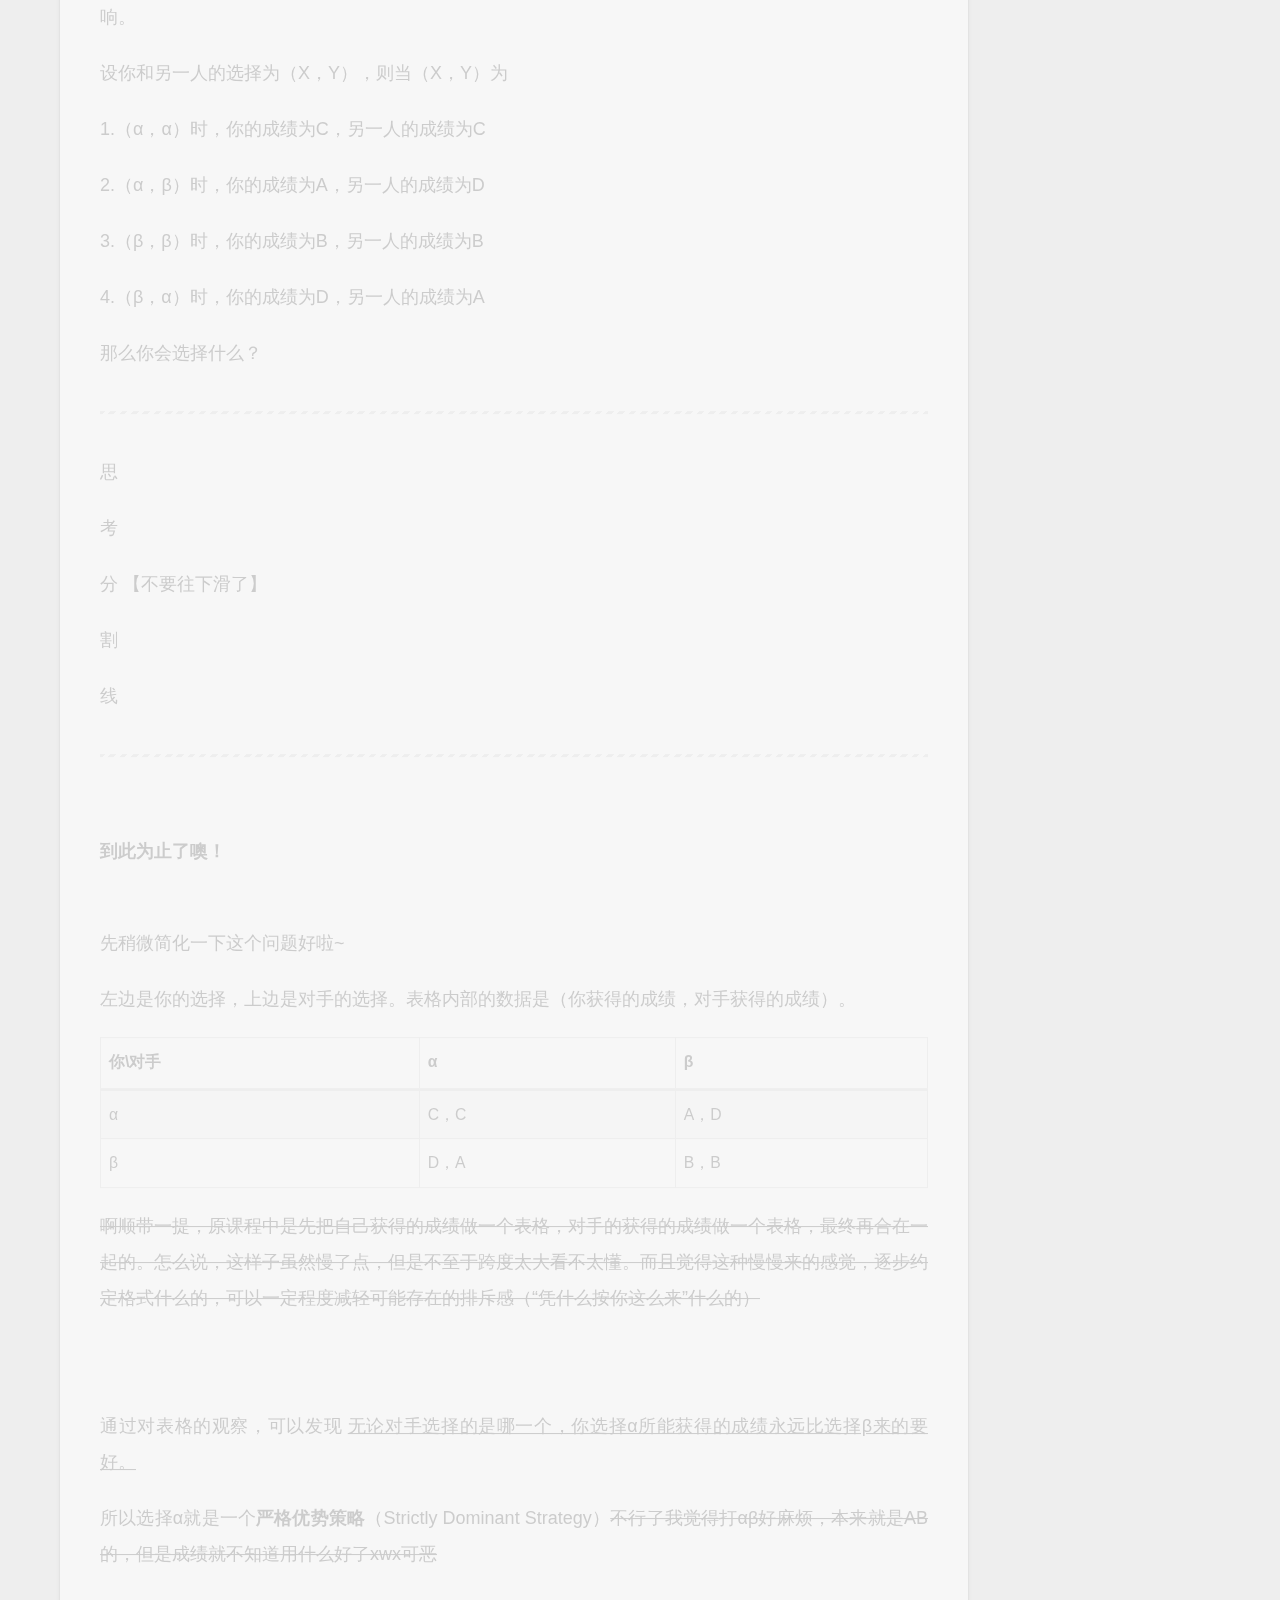
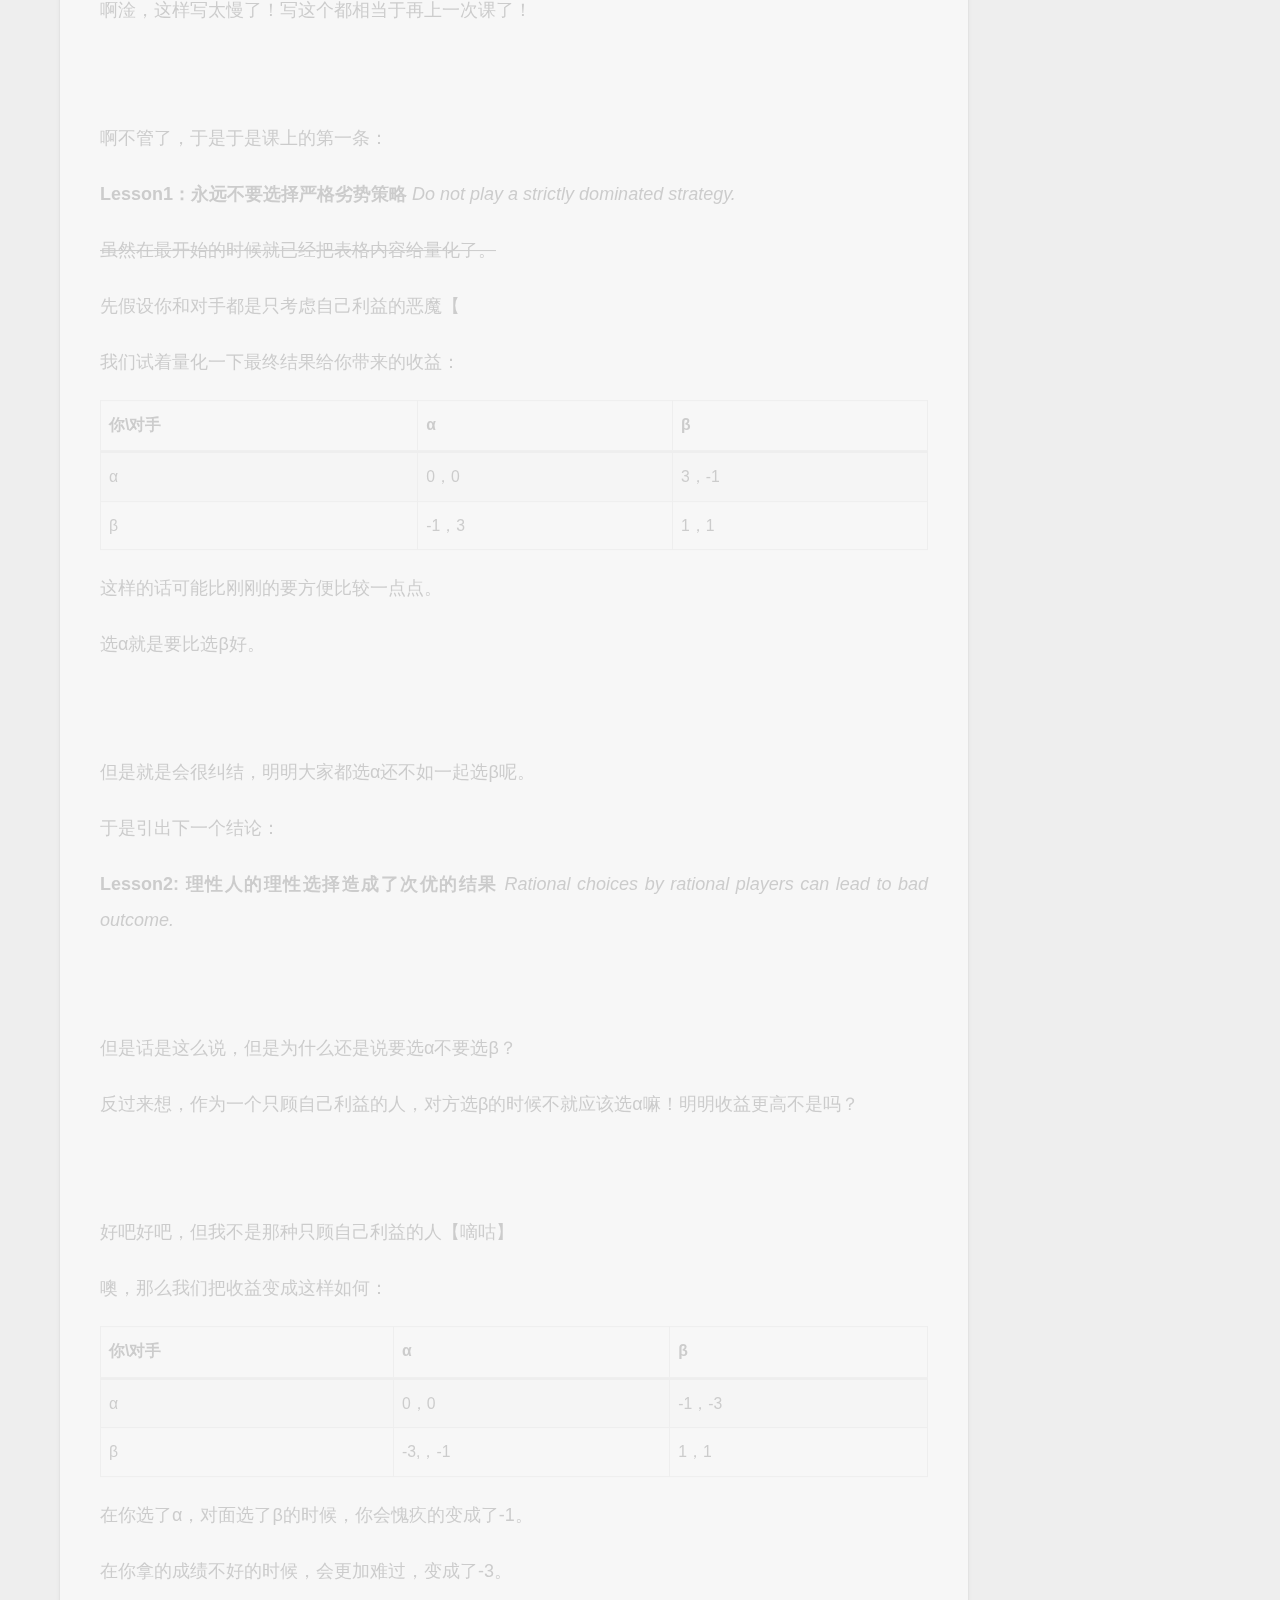
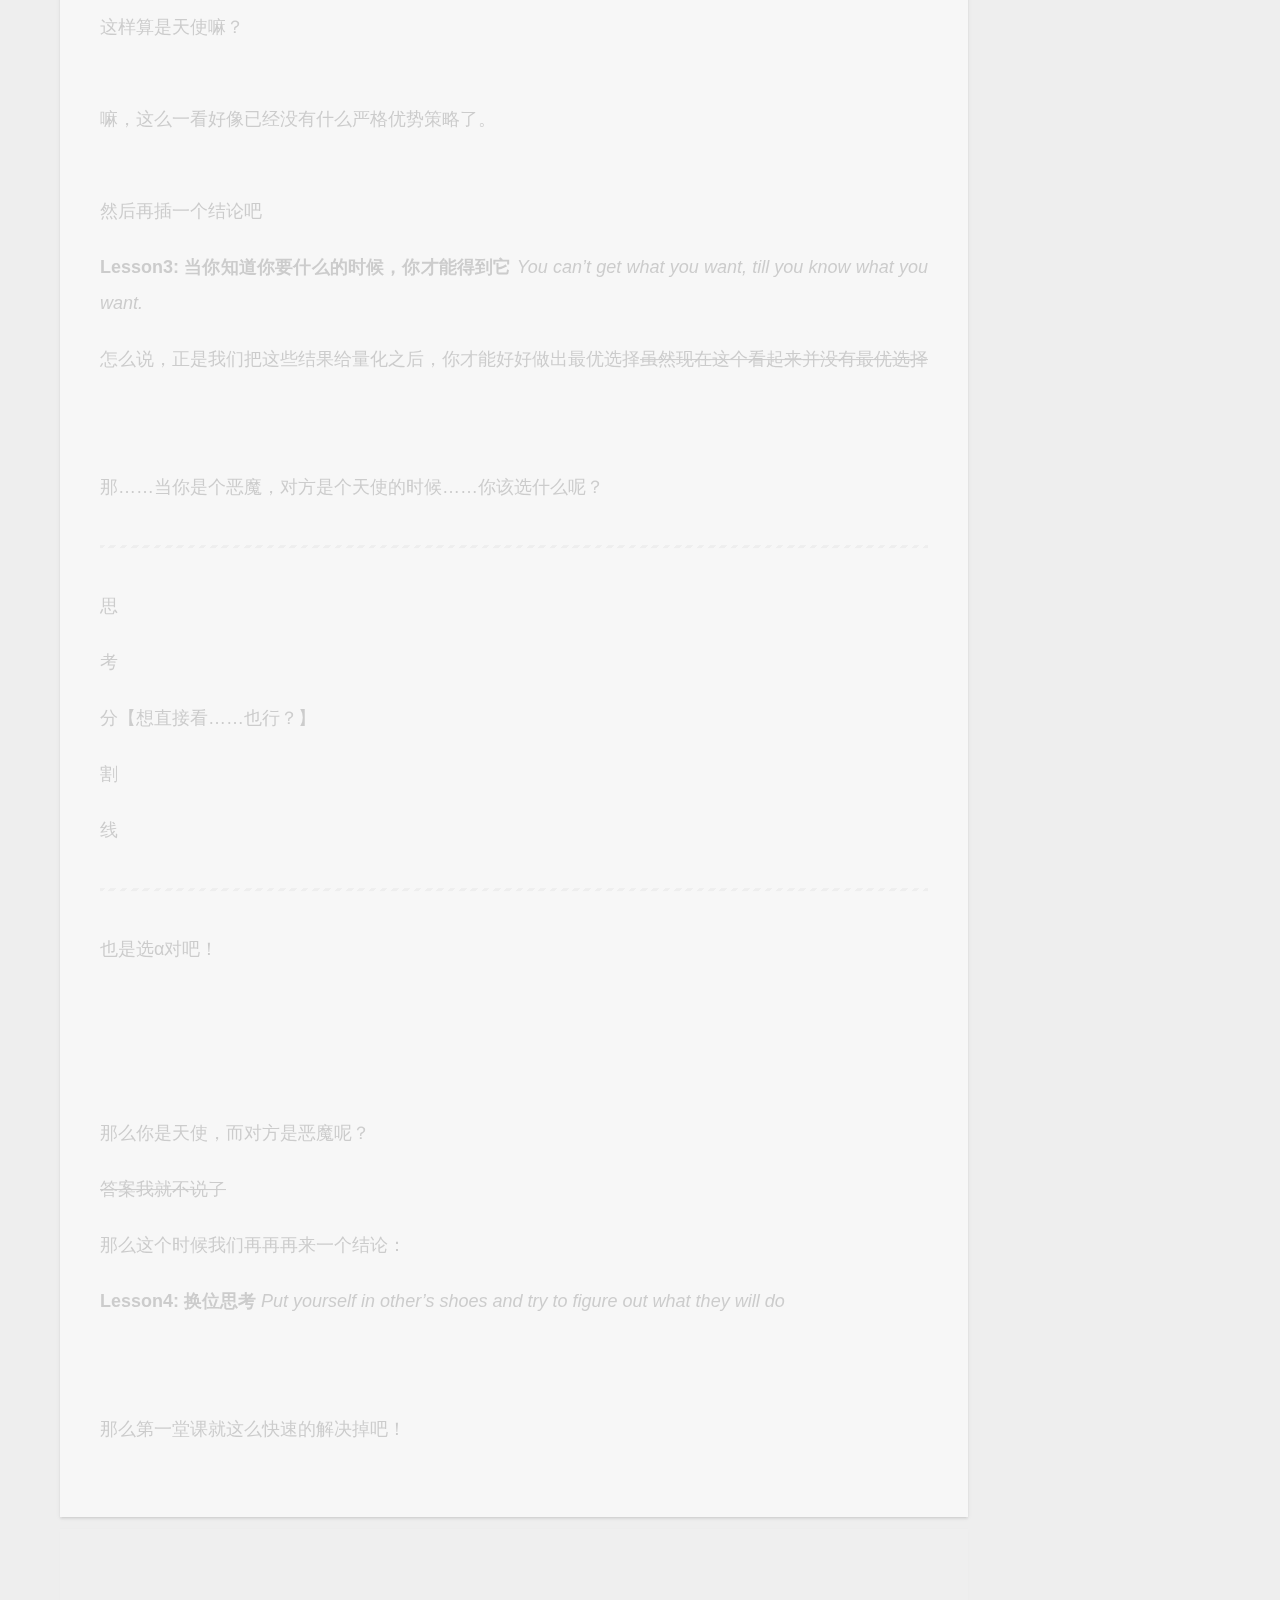
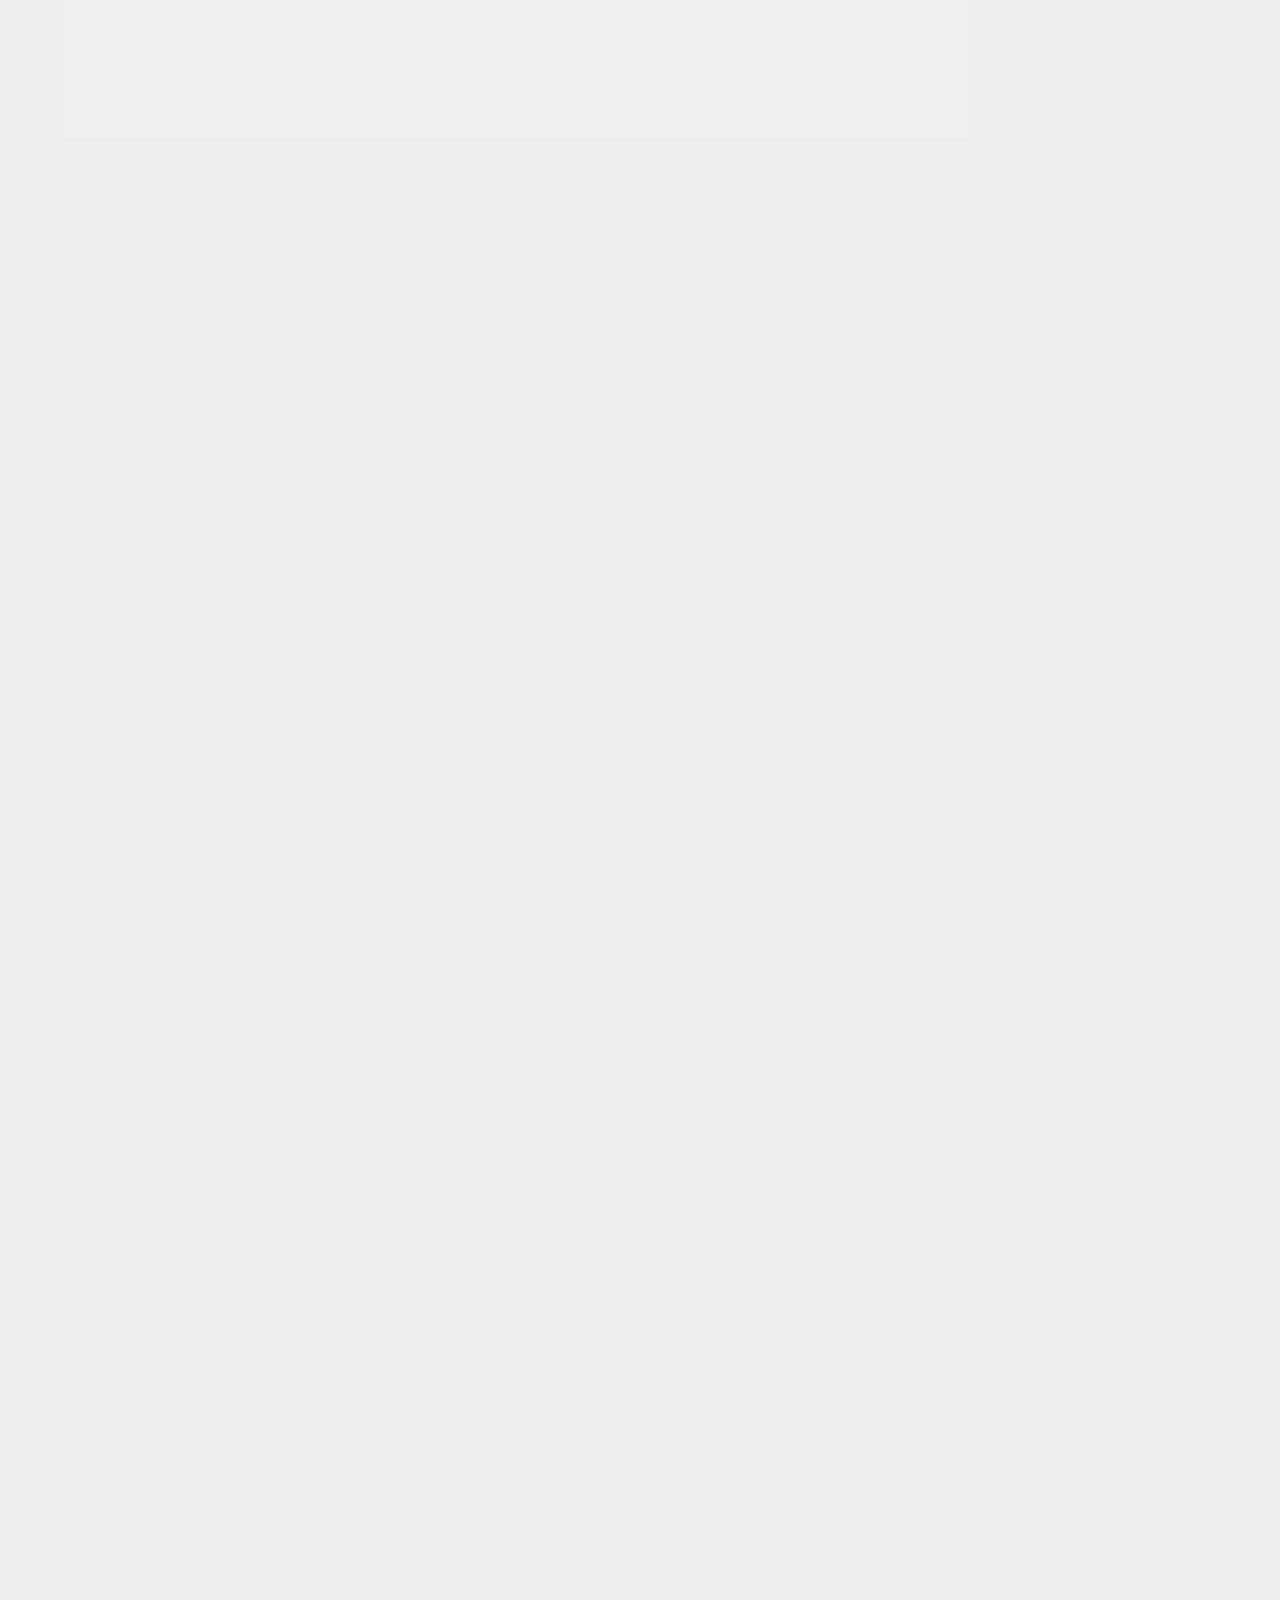
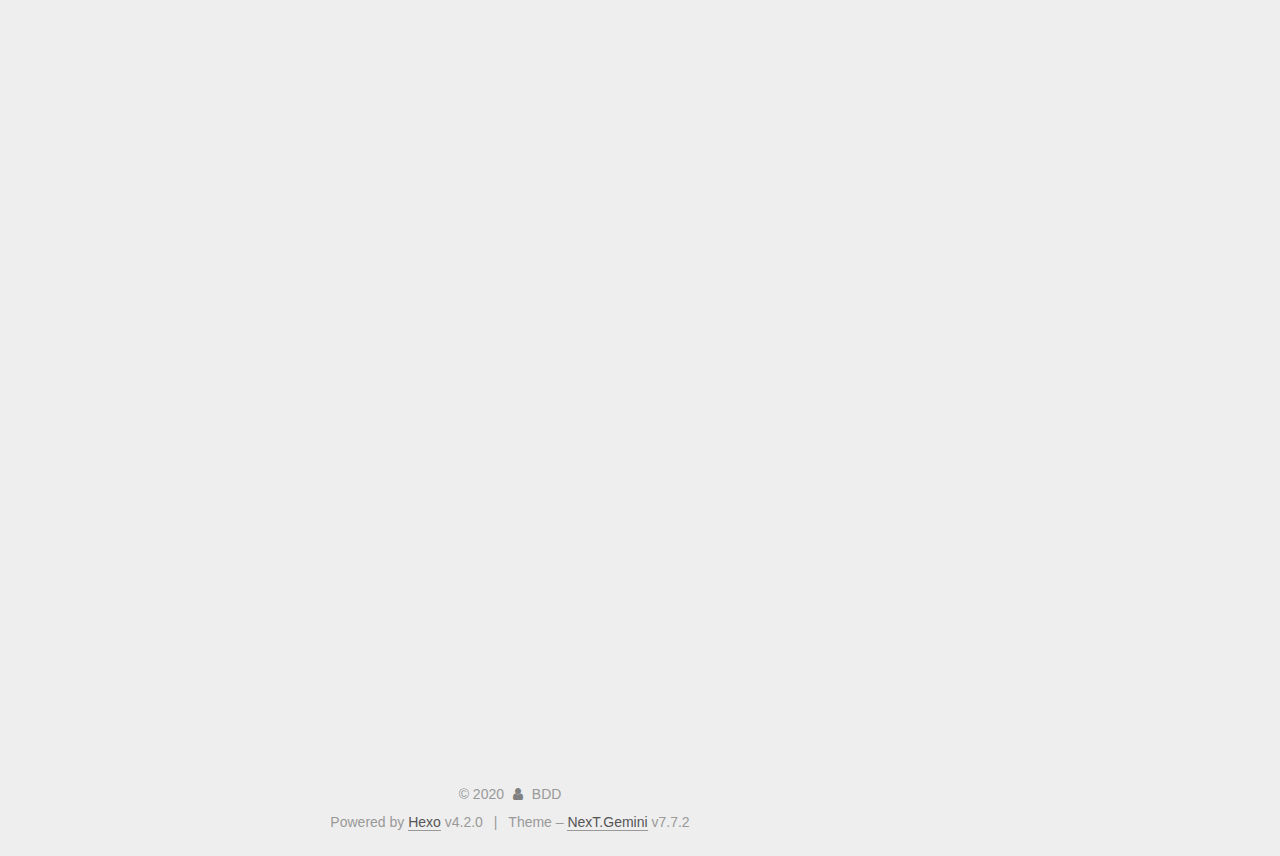
==== commit 46fd5c58: "Site updated: 2020-03-16 17:38:16" ====
--- a/index.html
+++ b/index.html
@@ -185,7 +185,7 @@
                   <i class="fa fa-calendar-check-o"></i>
                 </span>
                 <span class="post-meta-item-text">Edited on</span>
-                <time title="Modified: 2020-03-16 17:18:43" itemprop="dateModified" datetime="2020-03-16T17:18:43+08:00">2020-03-16</time>
+                <time title="Modified: 2020-03-16 17:37:55" itemprop="dateModified" datetime="2020-03-16T17:37:55+08:00">2020-03-16</time>
               </span>
 
           
@@ -206,8 +206,8 @@
 <p><em>Sigmoid<em>函数是一个在生物学中常见的S型函数，也称为S型生长曲线。在信息科学中，由于其单增以及反函数单增等性质，</em>Sigmoid</em> 函数常被用作神经网络的激活函数，将变量映射到0,1之间。<del>【以上来自百度百科】</del></p>
 <br>
 
-<p>他的公式是这样的：<br>$$<br>S(x)=\frac{1}{1+e^x}<br>$$</p>
-<p>他的形状是值域（0，1）的S形函数【如下】<br>          ——————<br>        /<br>       /<br>————</p>
+<p>他的公式是这样的：<br>$$<br>S(x)=\frac{1}{1+e^{-x}}<br>$$</p>
+<p>他的形状是值域（0，1）的S形函数【如下】<del>吐槽一下光是这个简单的式子我就打错过两次符号</del><br><a href="https://i.loli.net/2020/03/16/dFrmx7HpiJQ4PeK.jpg" target="_blank" rel="noopener">sigmoid</a></p>
 <h3 id="2-tanh函数"><a href="#2-tanh函数" class="headerlink" title="2 tanh函数"></a>2 tanh函数</h3><p>其实就是双曲正弦函数来的【【<br>跟上面差不多的形状，不过函数值域在（-1，1）上</p>
 
       
--- a/css/main.css
+++ b/css/main.css
@@ -1180,7 +1180,7 @@
 }
 .links-of-author a::before,
 .links-of-author span.exturl::before {
-  background: #ba7cdb;
+  background: #0e2a79;
   border-radius: 50%;
   content: ' ';
   display: inline-block;
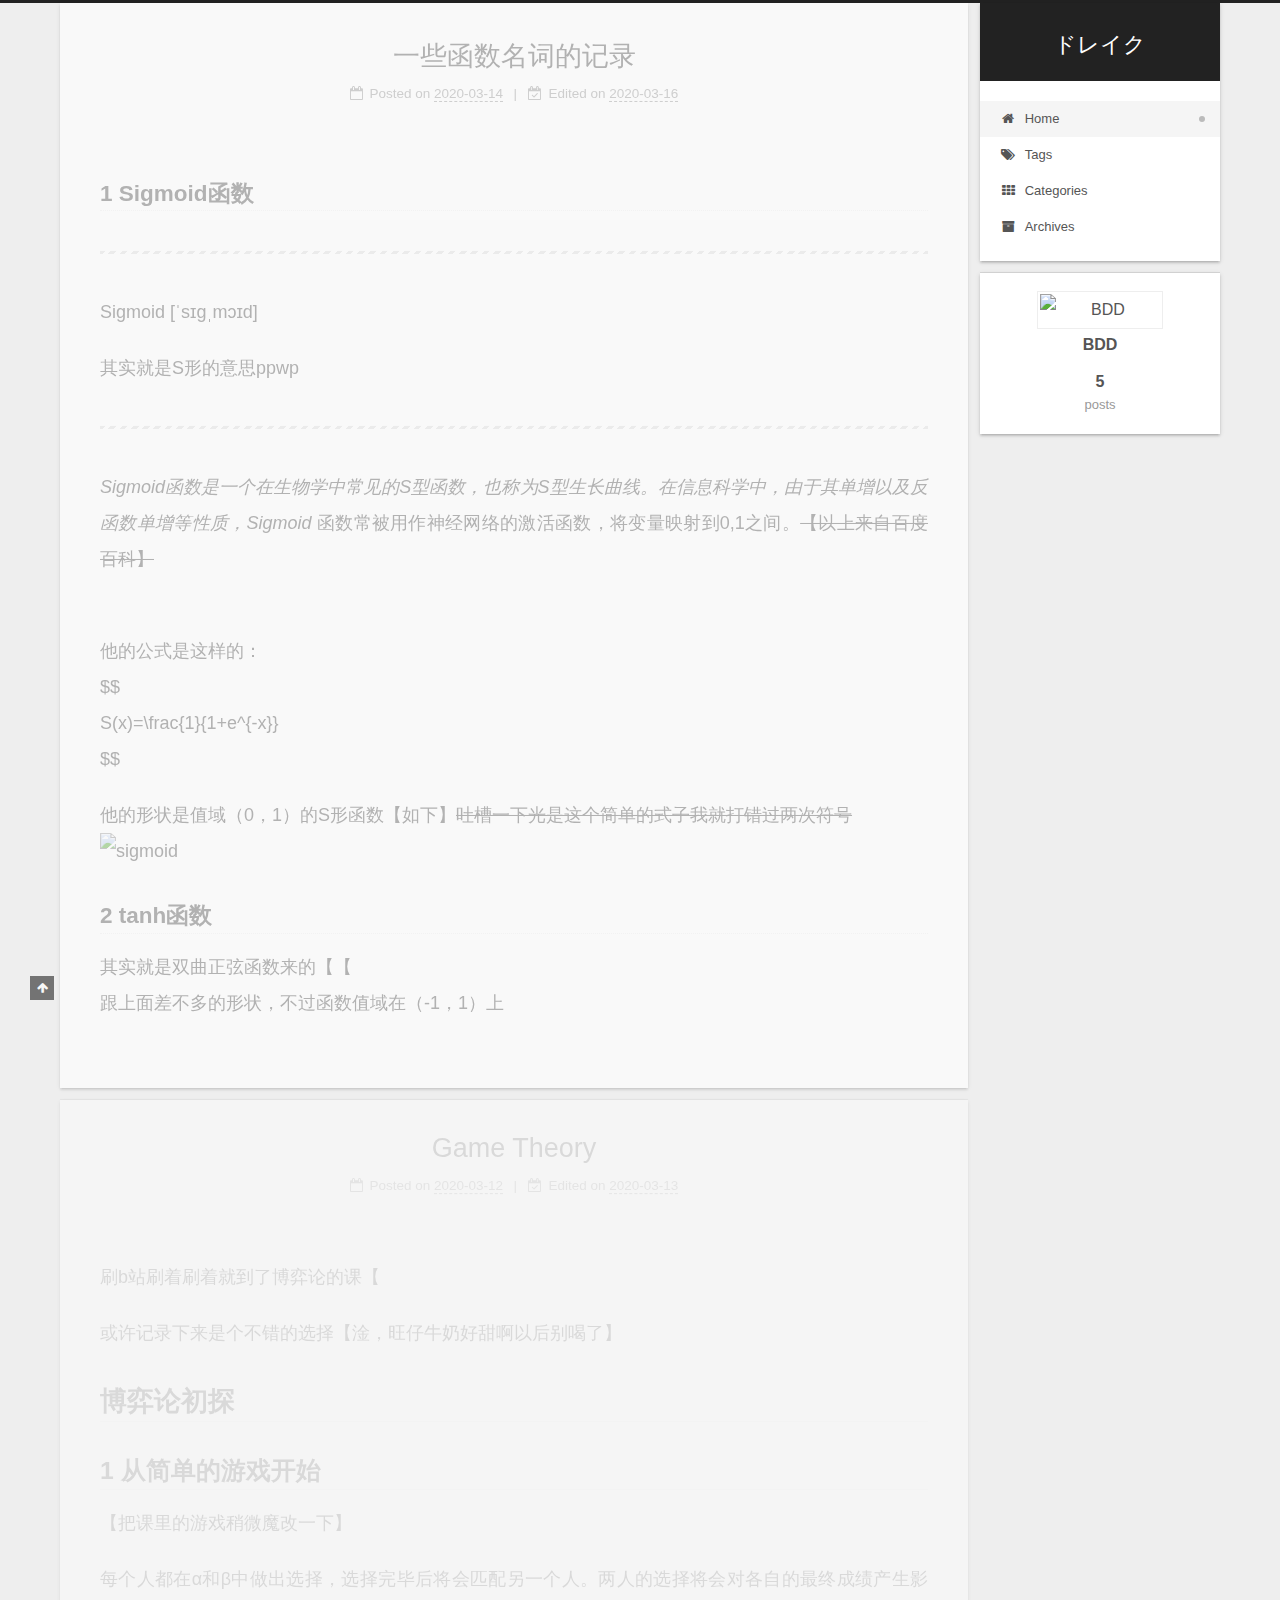
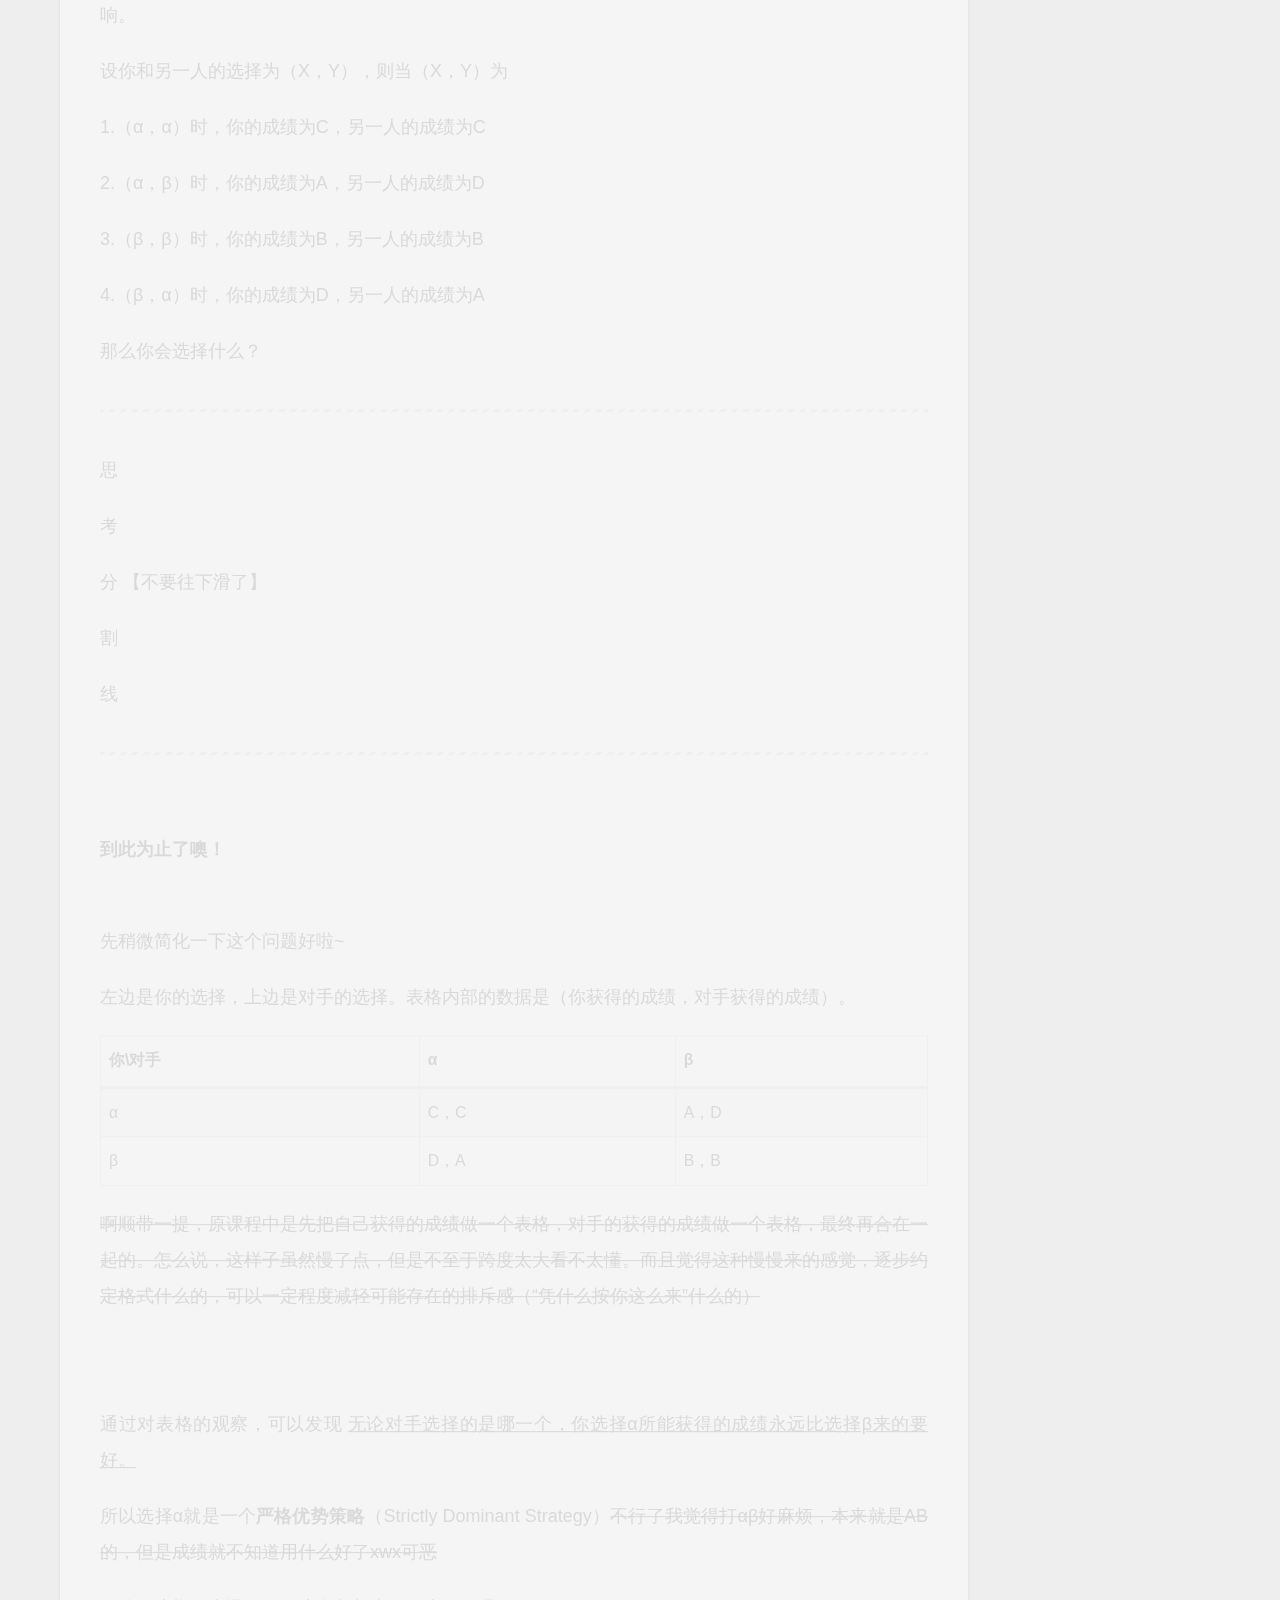
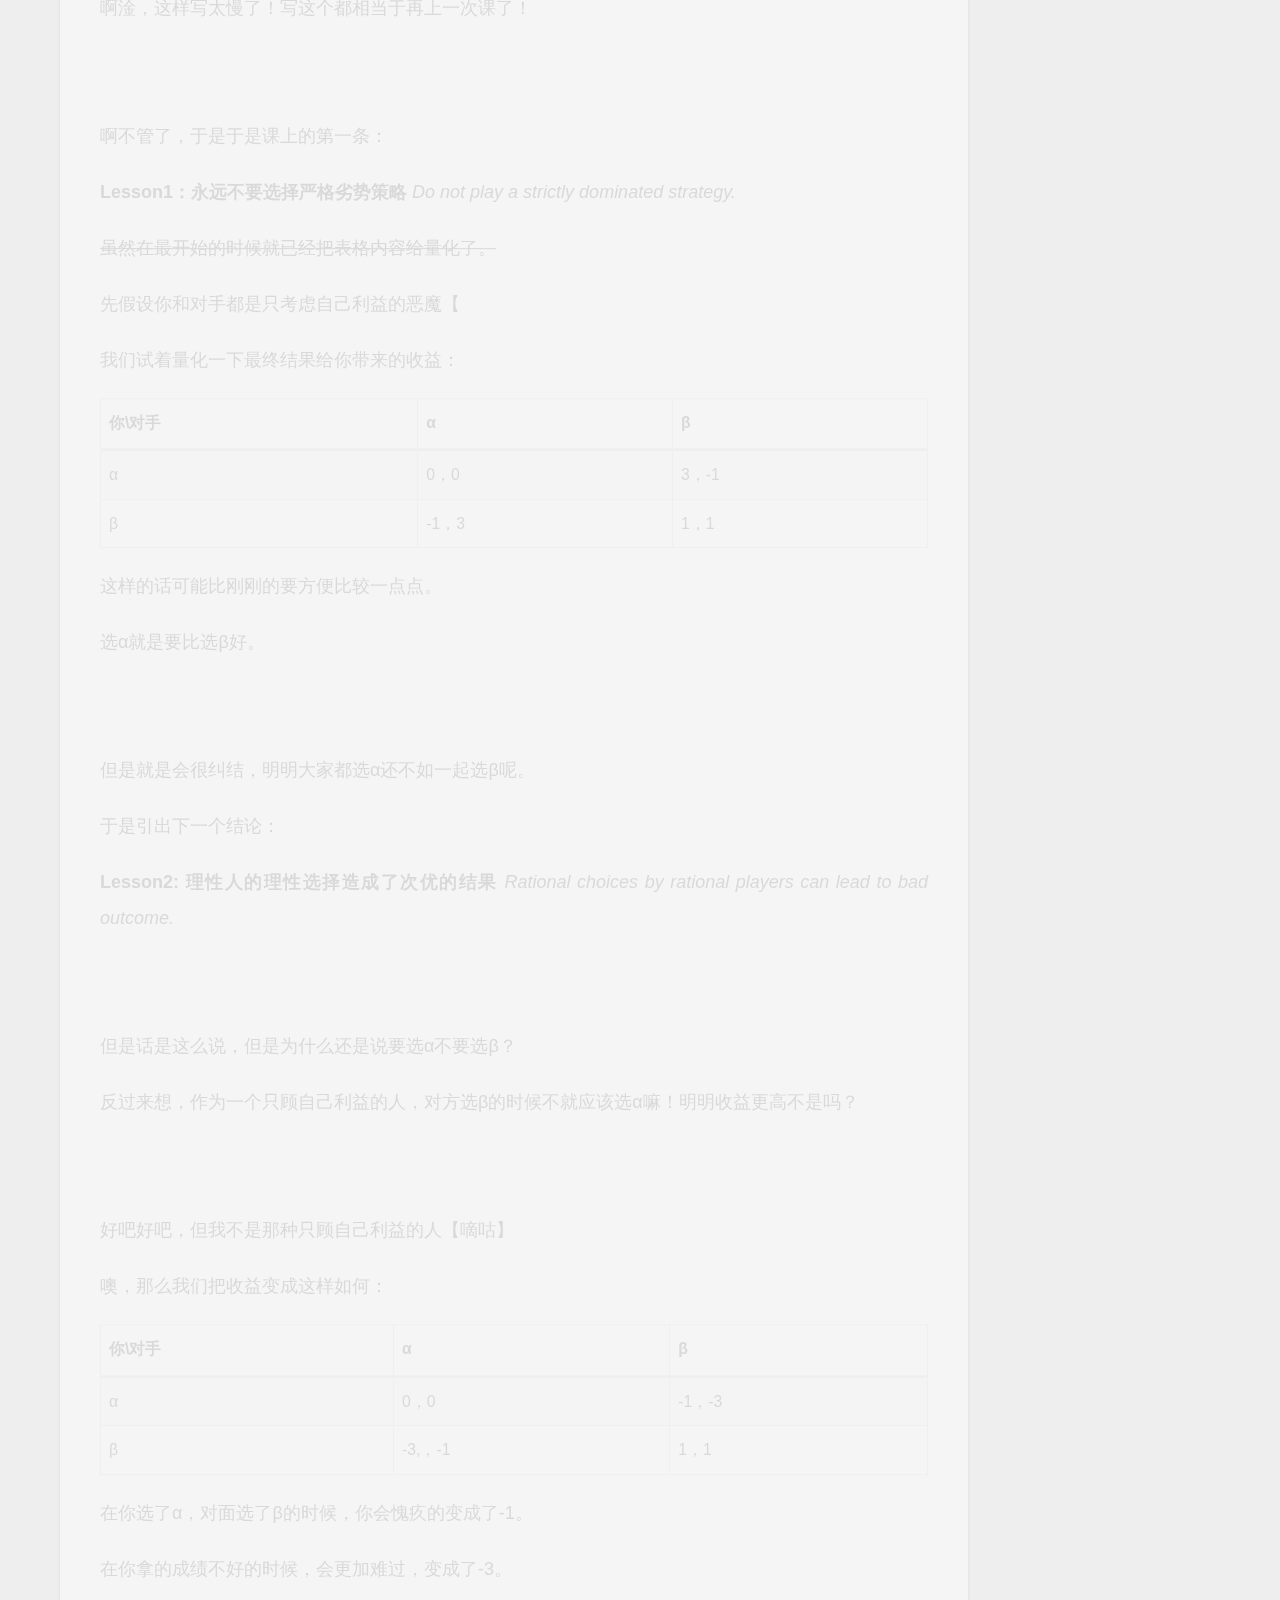
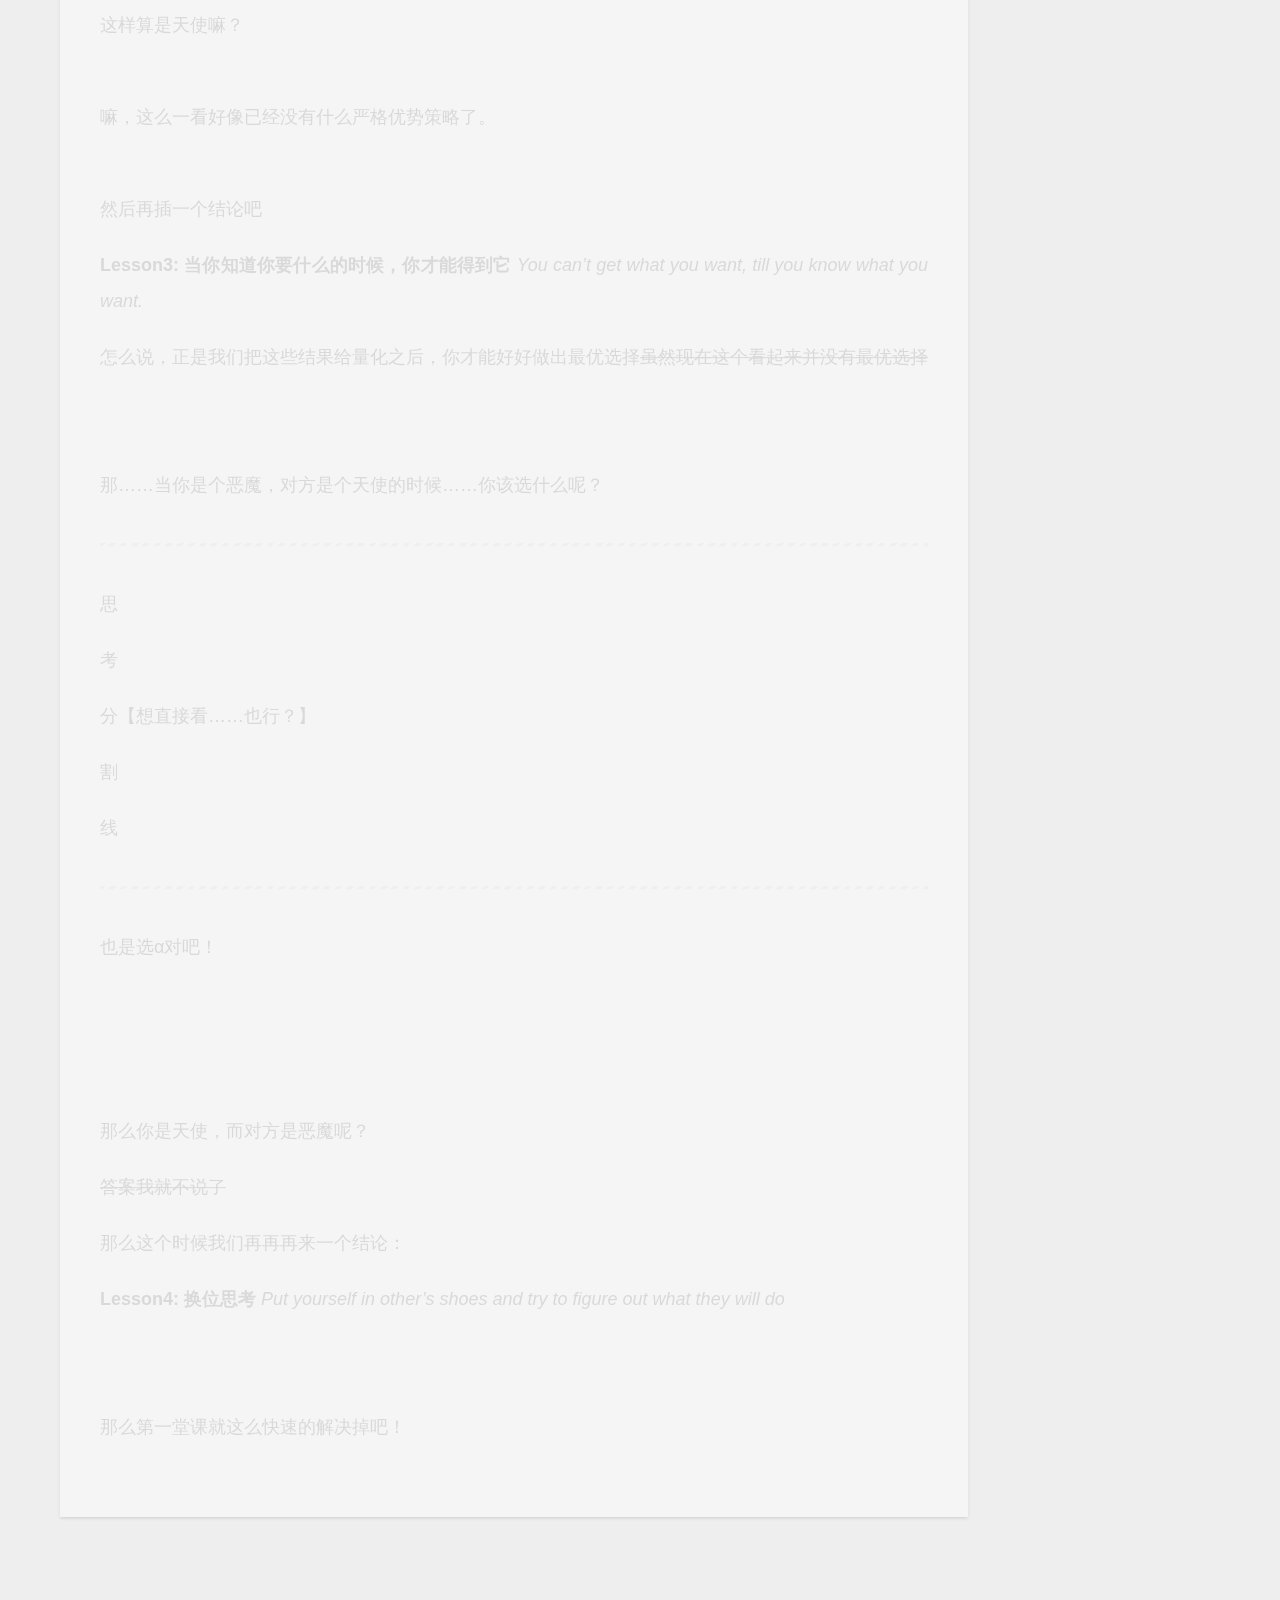
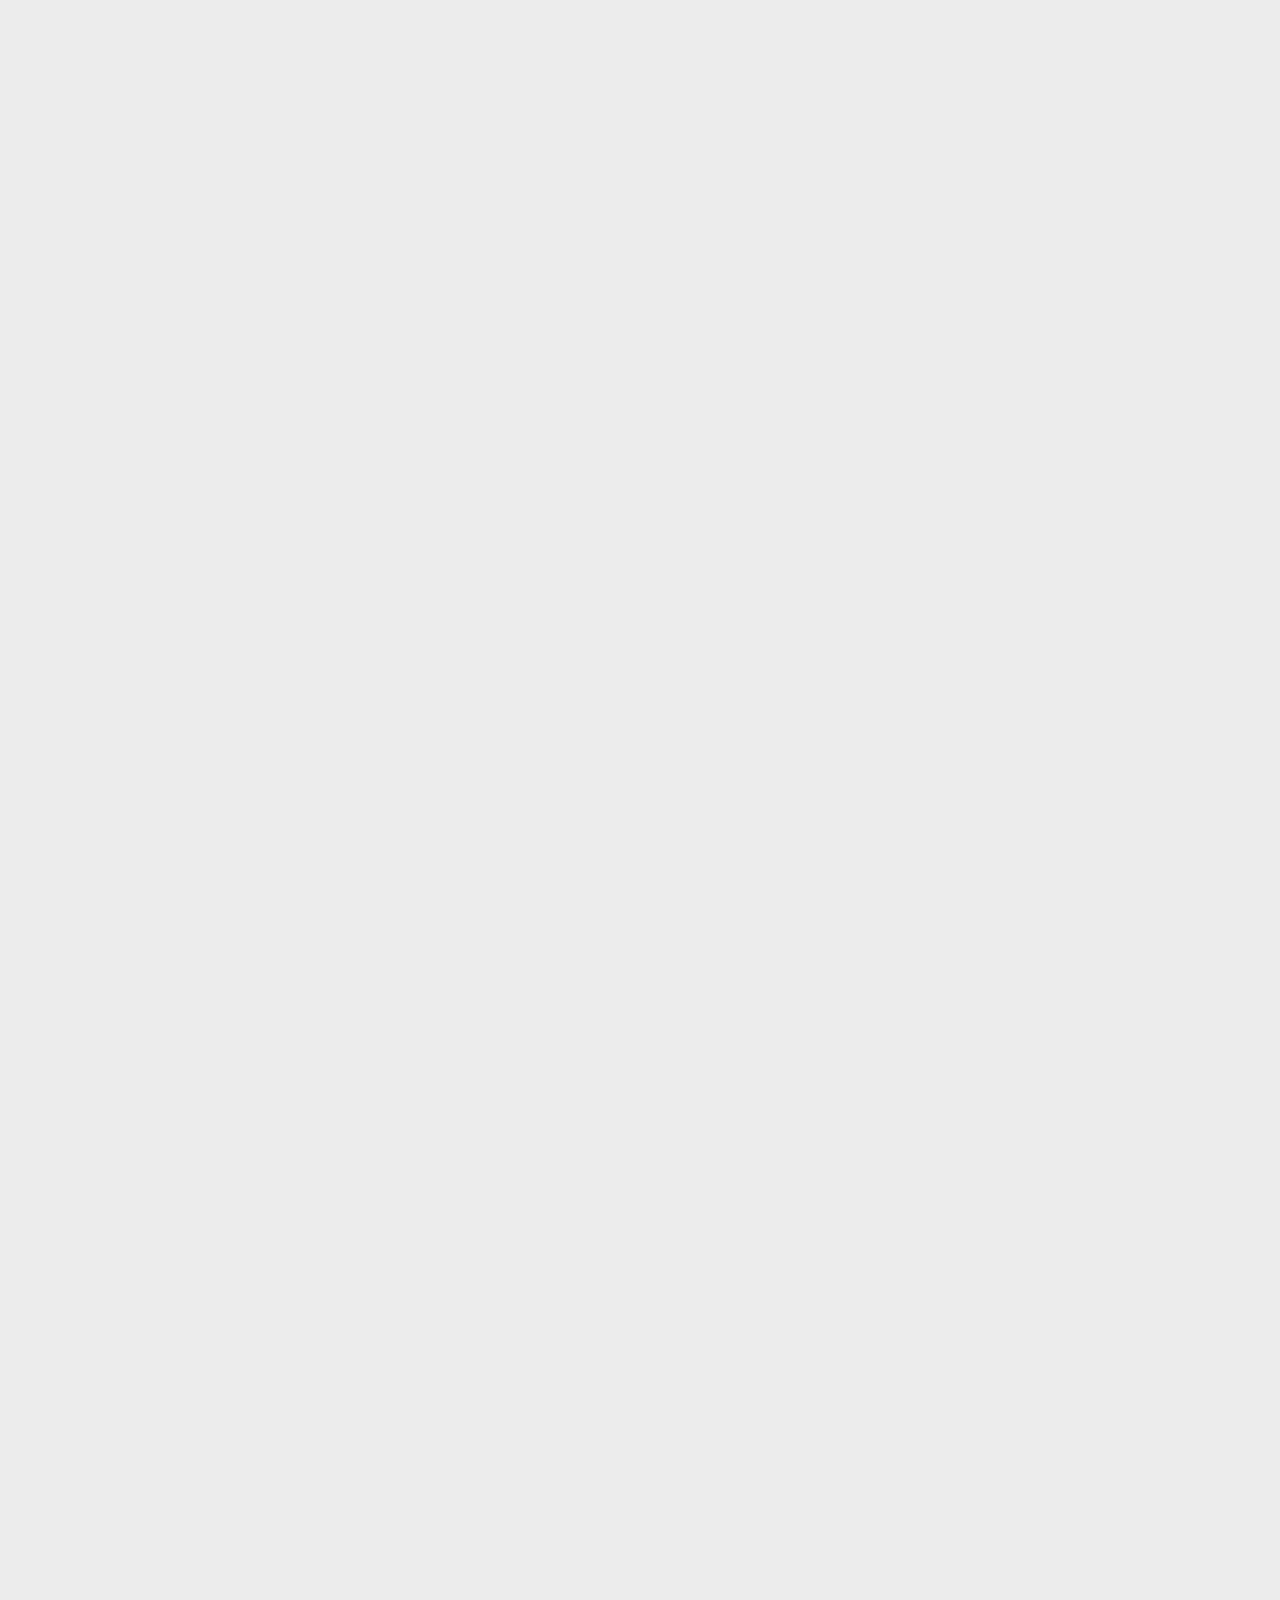
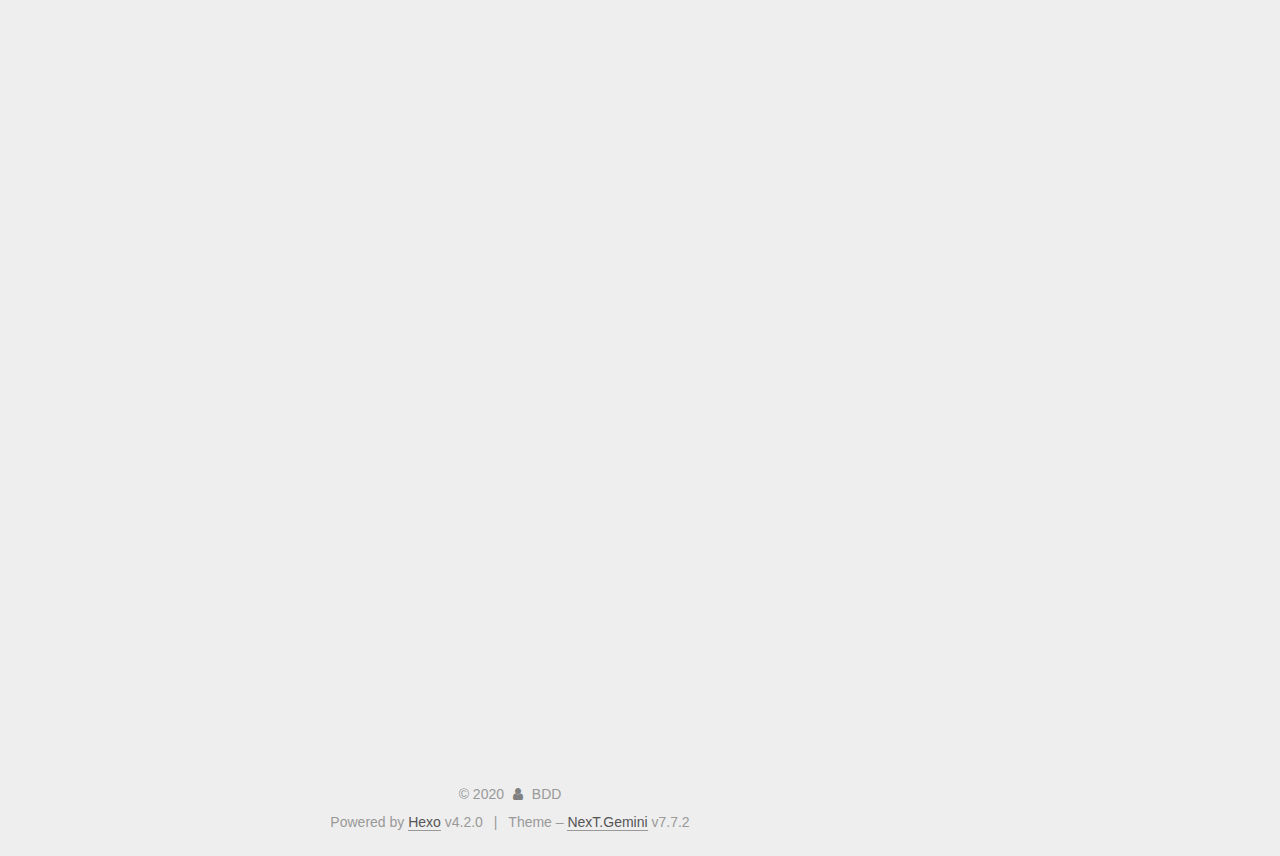
==== commit afa67757: "Site updated: 2020-03-16 17:43:53" ====
--- a/index.html
+++ b/index.html
@@ -185,7 +185,7 @@
                   <i class="fa fa-calendar-check-o"></i>
                 </span>
                 <span class="post-meta-item-text">Edited on</span>
-                <time title="Modified: 2020-03-16 17:37:55" itemprop="dateModified" datetime="2020-03-16T17:37:55+08:00">2020-03-16</time>
+                <time title="Modified: 2020-03-16 17:43:41" itemprop="dateModified" datetime="2020-03-16T17:43:41+08:00">2020-03-16</time>
               </span>
 
           
@@ -207,7 +207,7 @@
 <br>
 
 <p>他的公式是这样的：<br>$$<br>S(x)=\frac{1}{1+e^{-x}}<br>$$</p>
-<p>他的形状是值域（0，1）的S形函数【如下】<del>吐槽一下光是这个简单的式子我就打错过两次符号</del><br><a href="https://i.loli.net/2020/03/16/dFrmx7HpiJQ4PeK.jpg" target="_blank" rel="noopener">sigmoid</a></p>
+<p>他的形状是值域（0，1）的S形函数【如下】<del>吐槽一下光是这个简单的式子我就打错过两次符号</del><br><img src="https://i.loli.net/2020/03/16/dFrmx7HpiJQ4PeK.jpg" alt="sigmoid"></p>
 <h3 id="2-tanh函数"><a href="#2-tanh函数" class="headerlink" title="2 tanh函数"></a>2 tanh函数</h3><p>其实就是双曲正弦函数来的【【<br>跟上面差不多的形状，不过函数值域在（-1，1）上</p>
 
       
--- a/css/main.css
+++ b/css/main.css
@@ -1180,7 +1180,7 @@
 }
 .links-of-author a::before,
 .links-of-author span.exturl::before {
-  background: #0e2a79;
+  background: #8c961d;
   border-radius: 50%;
   content: ' ';
   display: inline-block;
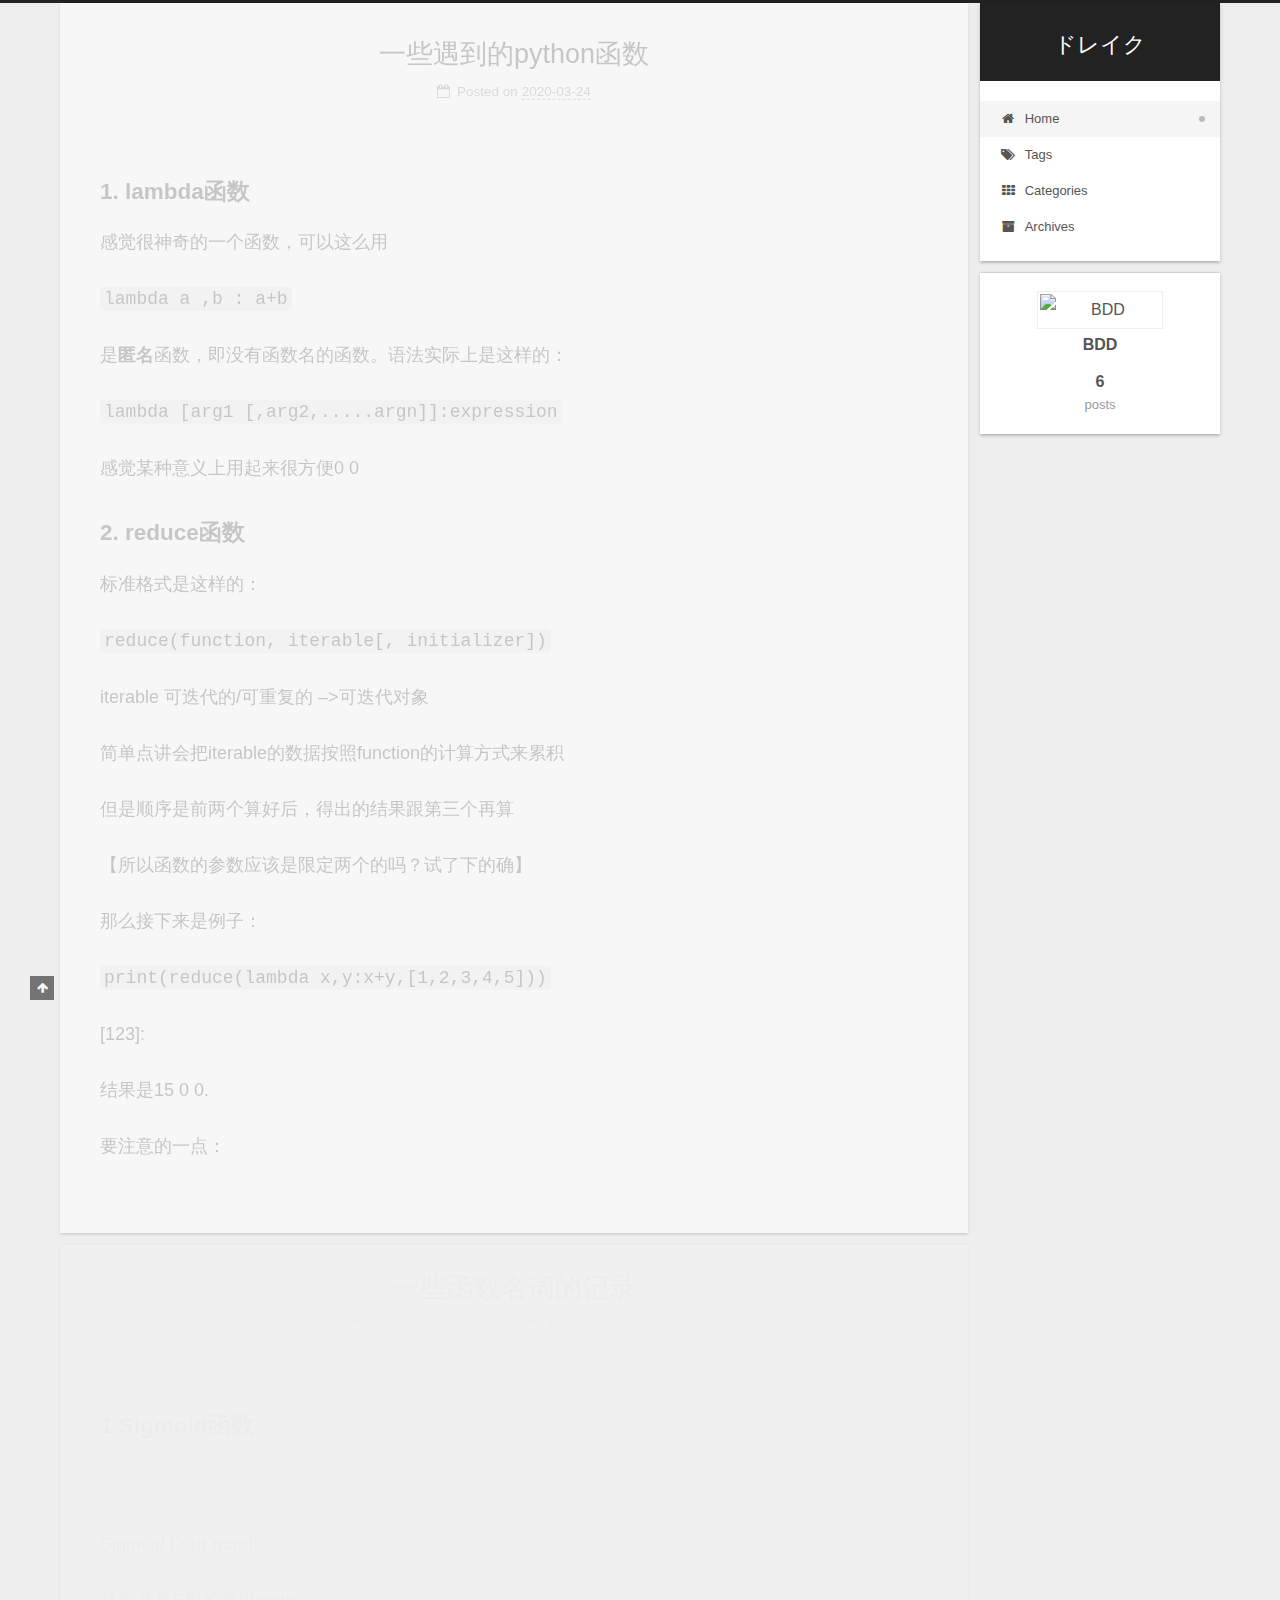
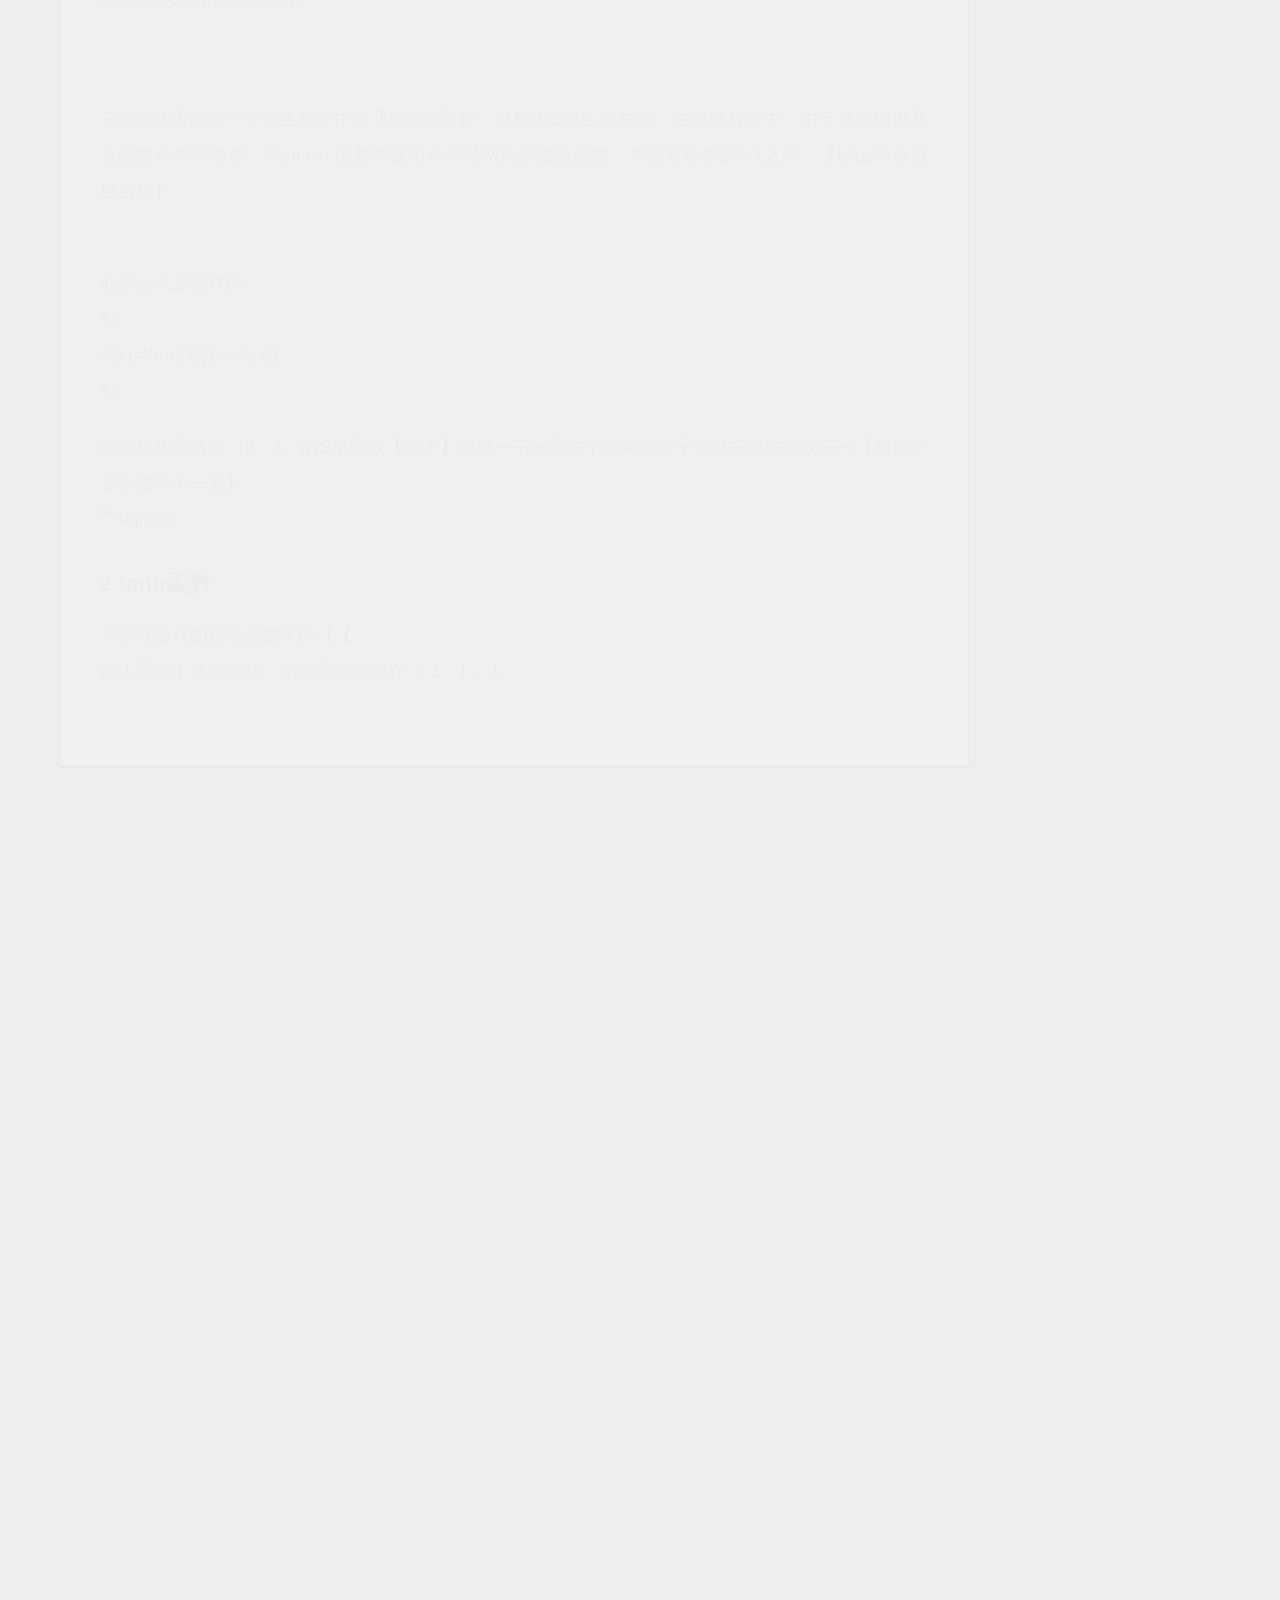
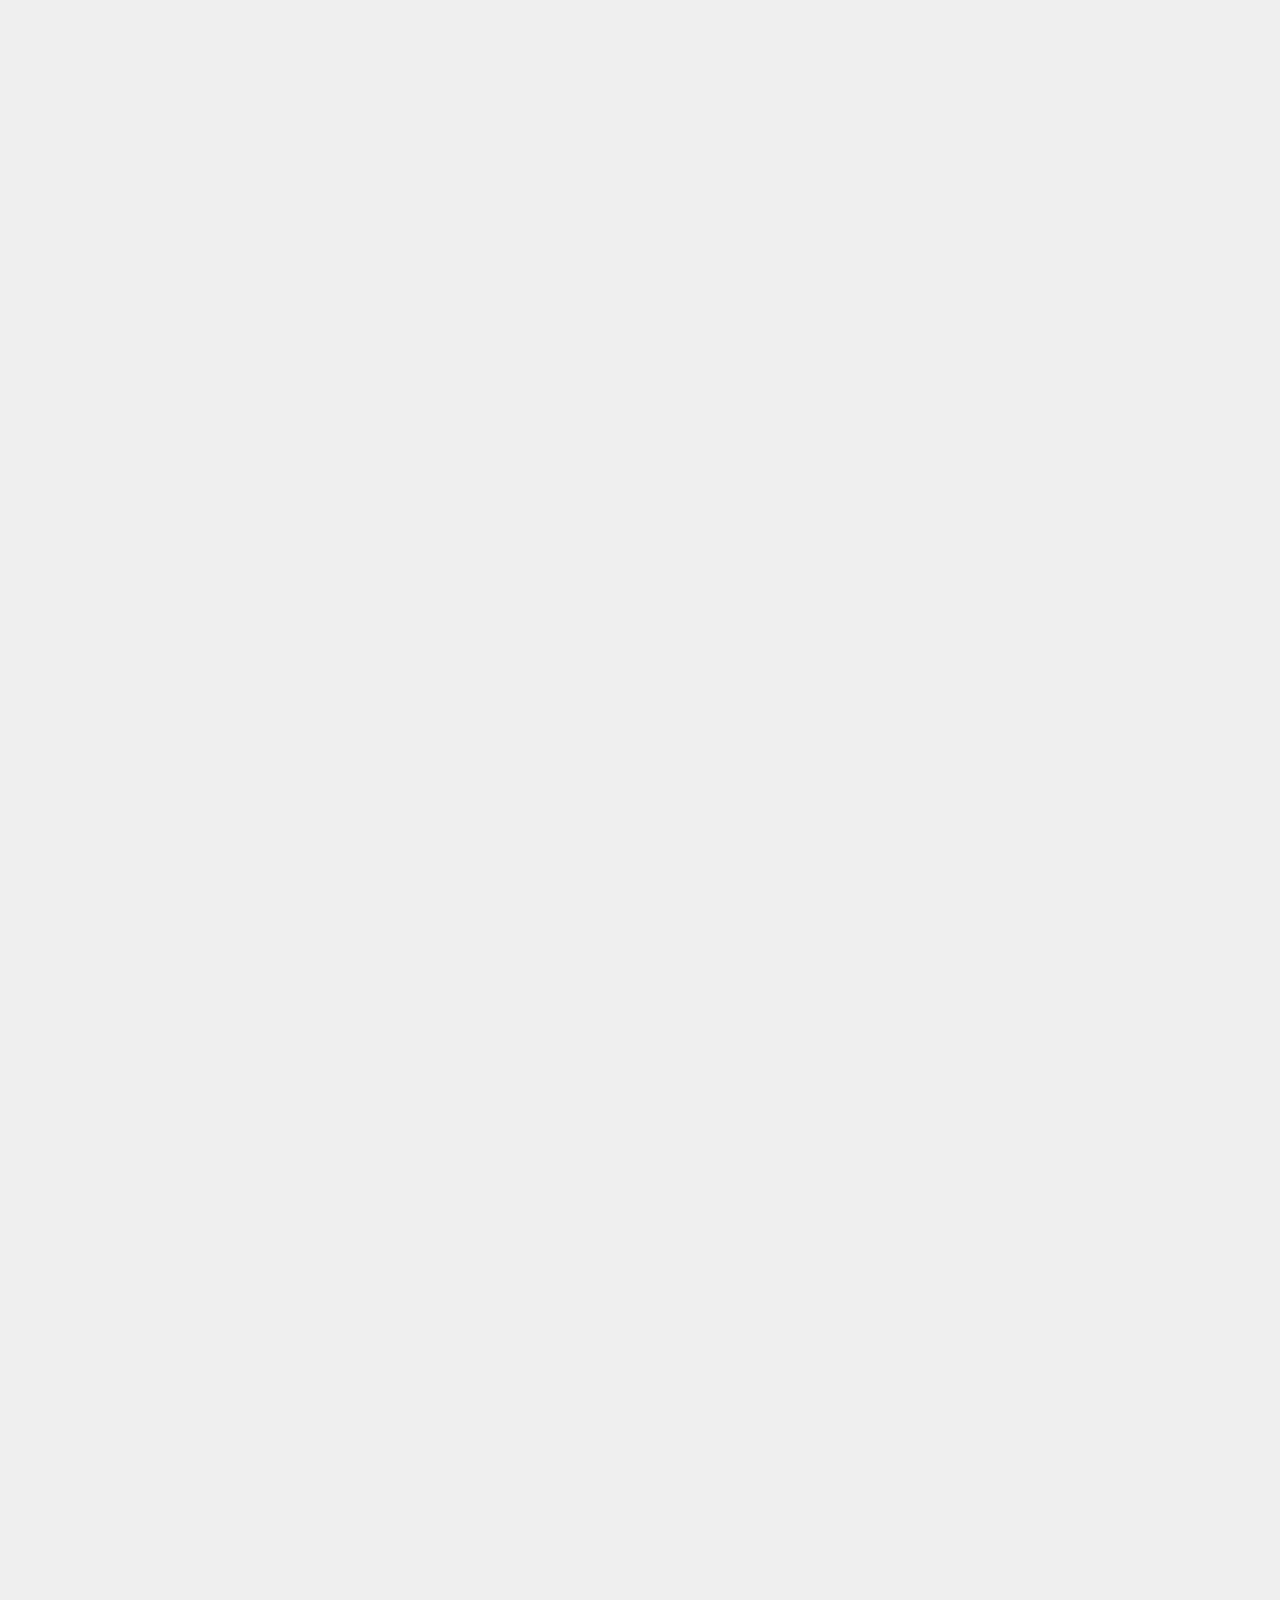
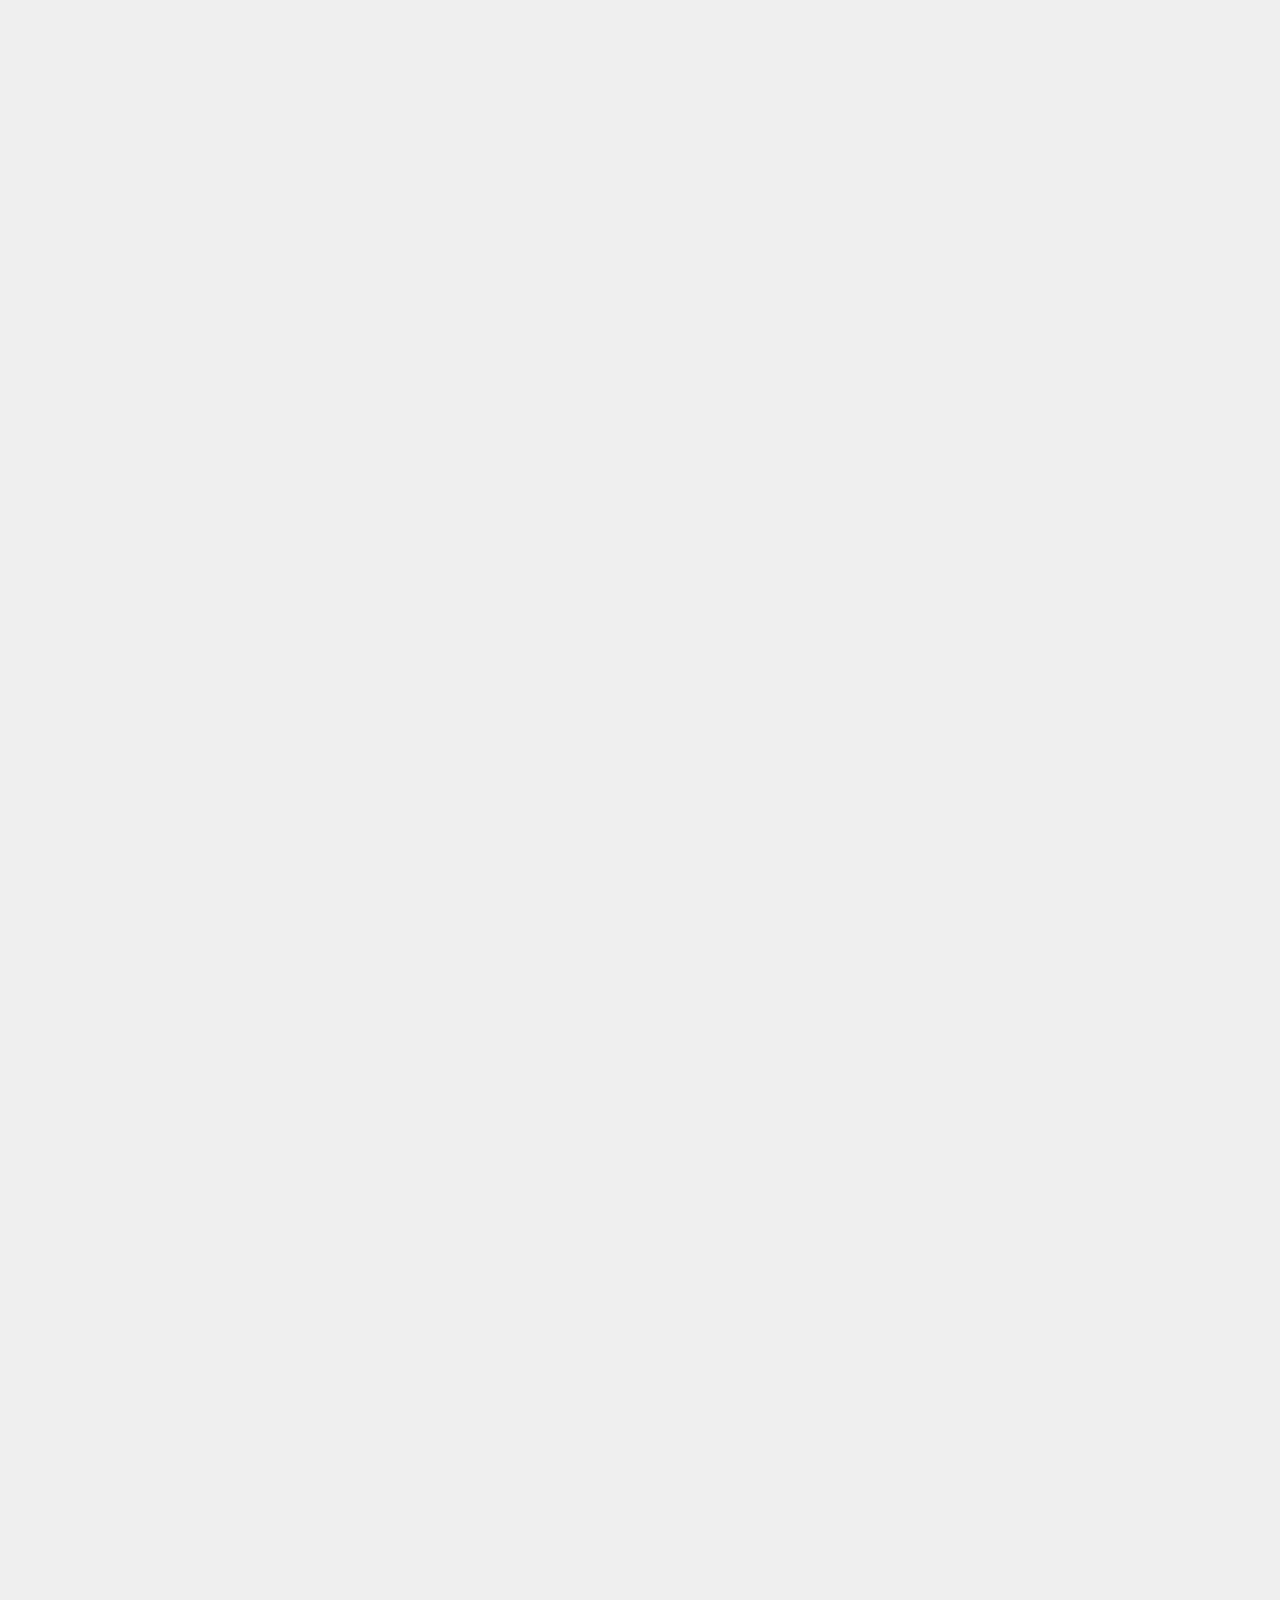
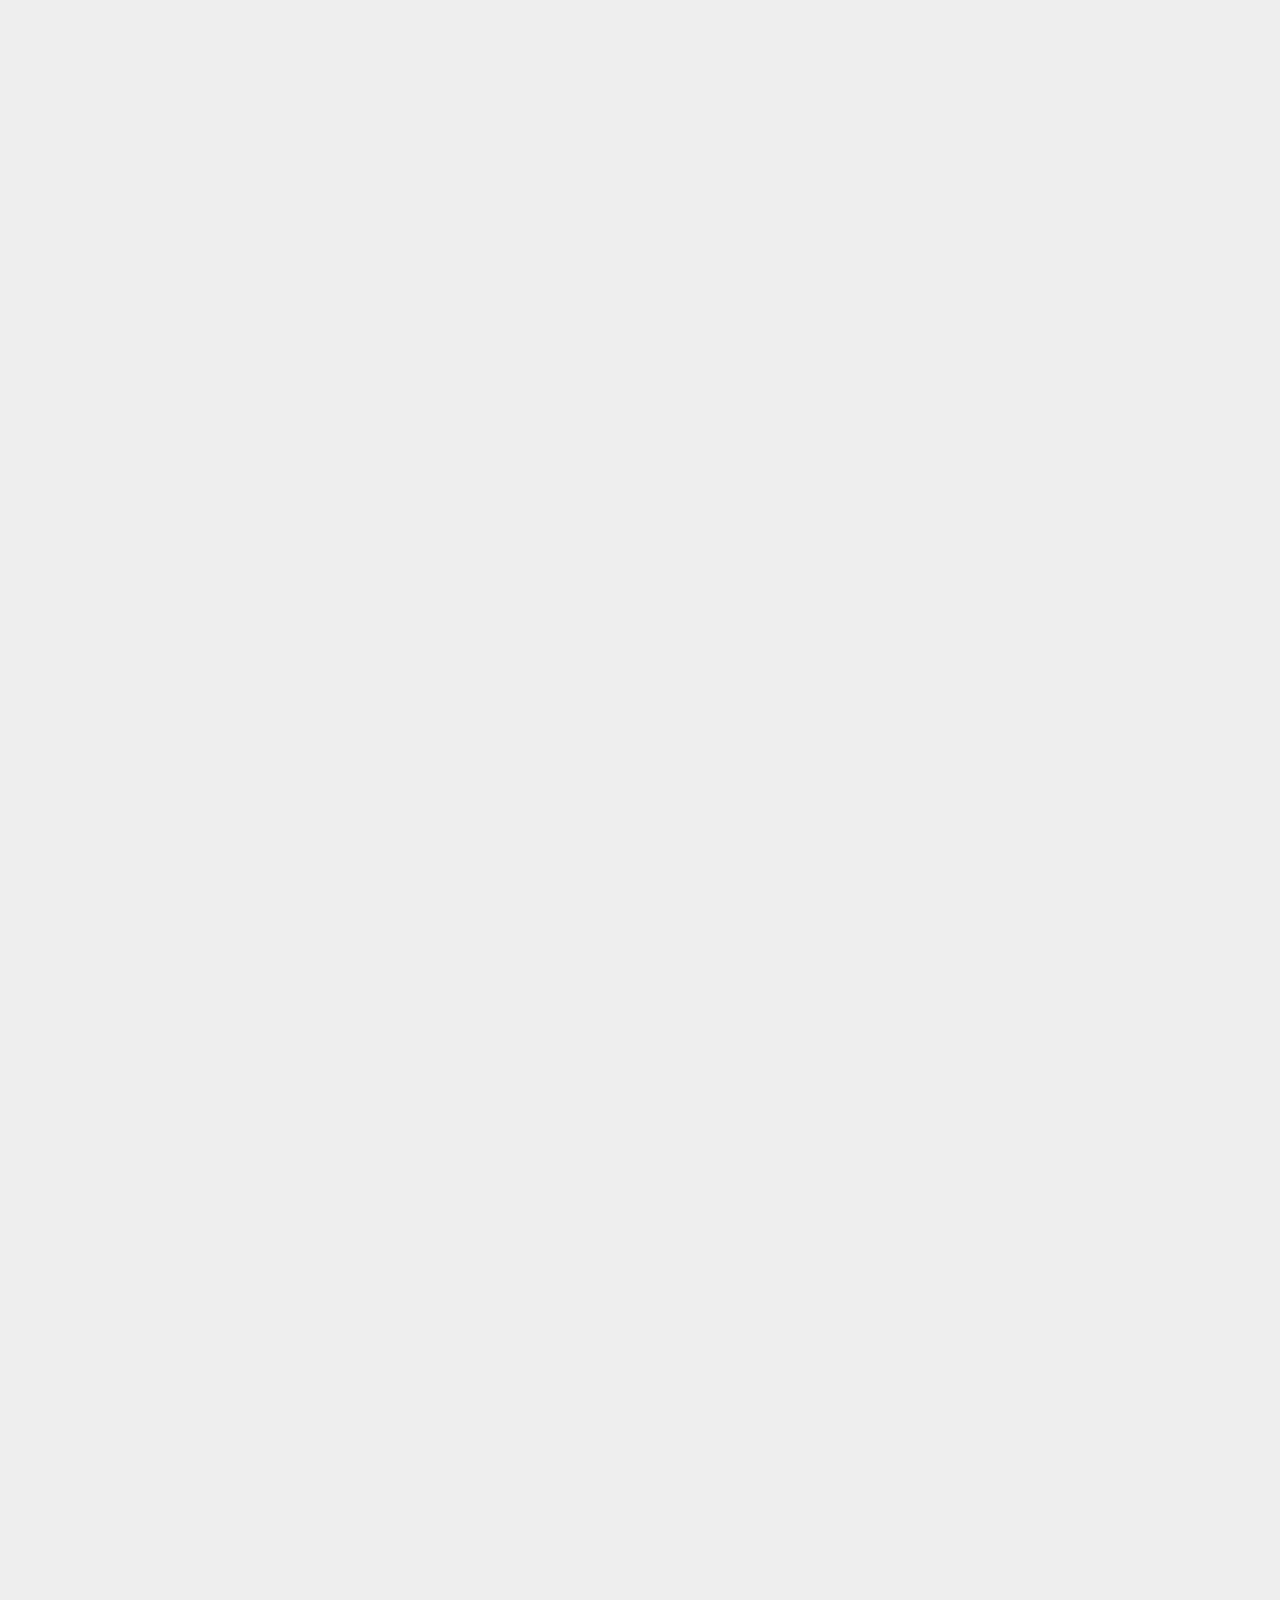
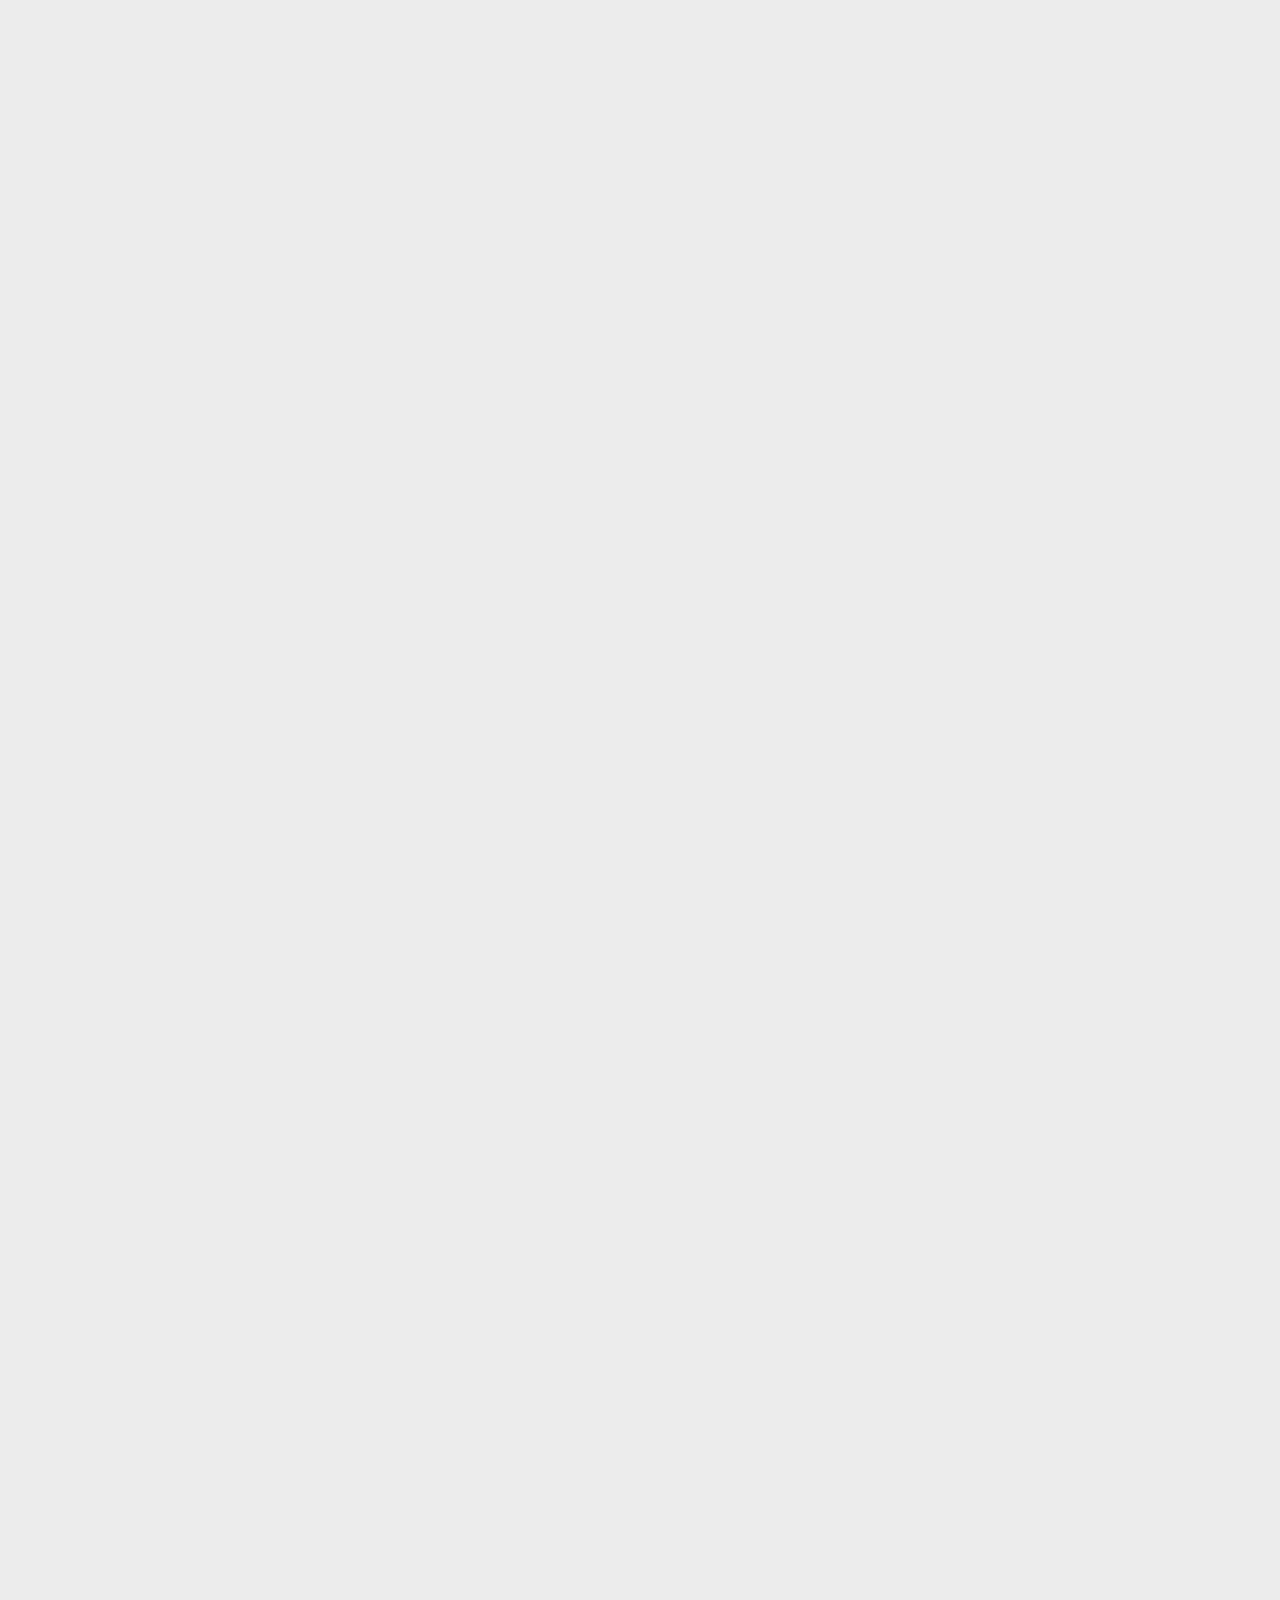
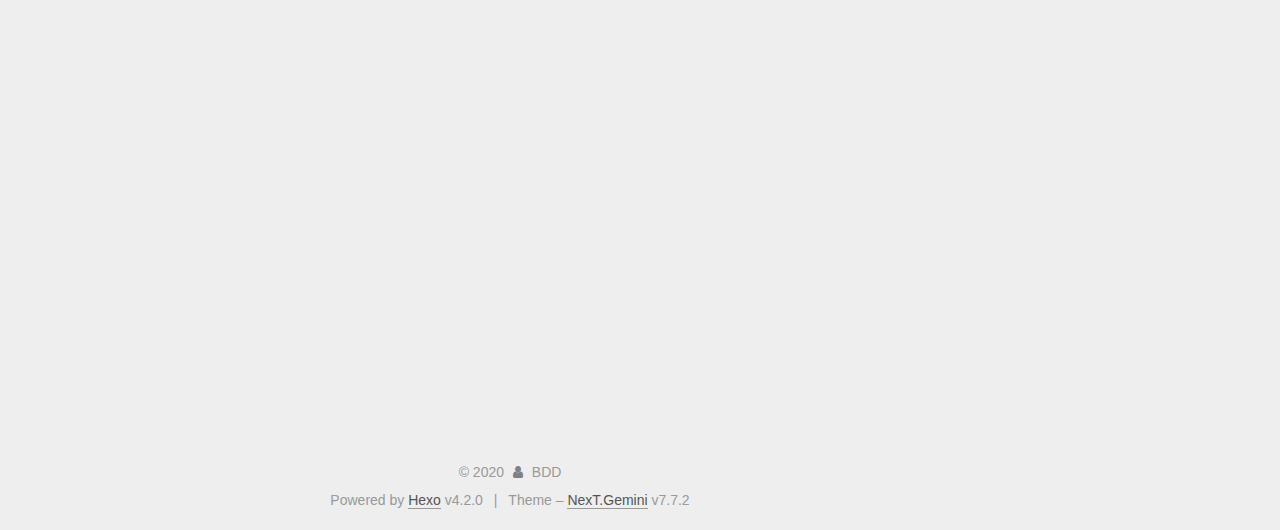
==== commit 291a2f1c: "Site updated: 2020-03-24 20:57:51" ====
--- a/index.html
+++ b/index.html
@@ -154,6 +154,80 @@
   
   
   <article itemscope itemtype="http://schema.org/Article" class="post-block home" lang="en">
+    <link itemprop="mainEntityOfPage" href="http://yoursite.com/2020/03/24/pythonfuc/">
+
+    <span hidden itemprop="author" itemscope itemtype="http://schema.org/Person">
+      <meta itemprop="image" content="https://i.loli.net/2020/03/11/kYdsBDFnq1yN2WX.gif">
+      <meta itemprop="name" content="BDD">
+      <meta itemprop="description" content="">
+    </span>
+
+    <span hidden itemprop="publisher" itemscope itemtype="http://schema.org/Organization">
+      <meta itemprop="name" content="ドレイク">
+    </span>
+      <header class="post-header">
+        <h1 class="post-title" itemprop="name headline">
+          
+            <a href="/2020/03/24/pythonfuc/" class="post-title-link" itemprop="url">一些遇到的python函数</a>
+        </h1>
+
+        <div class="post-meta">
+            <span class="post-meta-item">
+              <span class="post-meta-item-icon">
+                <i class="fa fa-calendar-o"></i>
+              </span>
+              <span class="post-meta-item-text">Posted on</span>
+              
+
+              <time title="Created: 2020-03-24 09:42:25 / Modified: 20:57:13" itemprop="dateCreated datePublished" datetime="2020-03-24T09:42:25+08:00">2020-03-24</time>
+            </span>
+
+          
+
+        </div>
+      </header>
+
+    
+    
+    
+    <div class="post-body" itemprop="articleBody">
+
+      
+          <h3 id="1-lambda函数"><a href="#1-lambda函数" class="headerlink" title="1. lambda函数"></a>1. lambda函数</h3><p>感觉很神奇的一个函数，可以这么用</p>
+<p><code>lambda a ,b : a+b</code></p>
+<p>是<strong>匿名</strong>函数，即没有函数名的函数。语法实际上是这样的：</p>
+<p><code>lambda [arg1 [,arg2,.....argn]]:expression</code></p>
+<p>感觉某种意义上用起来很方便0 0</p>
+<h3 id="2-reduce函数"><a href="#2-reduce函数" class="headerlink" title="2. reduce函数"></a>2. reduce函数</h3><p>标准格式是这样的：</p>
+<p><code>reduce(function, iterable[, initializer])</code></p>
+<p>iterable  可迭代的/可重复的 –&gt;可迭代对象</p>
+<p>简单点讲会把iterable的数据按照function的计算方式来累积</p>
+<p>但是顺序是前两个算好后，得出的结果跟第三个再算</p>
+<p>【所以函数的参数应该是限定两个的吗？试了下的确】</p>
+<p>那么接下来是例子：</p>
+<p><code>print(reduce(lambda x,y:x+y,[1,2,3,4,5]))</code></p>
+<p>[123]: </p>
+<p>结果是15   0 0.</p>
+<p>要注意的一点：</p>
+
+      
+    </div>
+
+    
+    
+    
+      <footer class="post-footer">
+        <div class="post-eof"></div>
+      </footer>
+  </article>
+  
+  
+  
+
+        
+  
+  
+  <article itemscope itemtype="http://schema.org/Article" class="post-block home" lang="en">
     <link itemprop="mainEntityOfPage" href="http://yoursite.com/2020/03/14/fuction/">
 
     <span hidden itemprop="author" itemscope itemtype="http://schema.org/Person">
@@ -185,7 +259,7 @@
                   <i class="fa fa-calendar-check-o"></i>
                 </span>
                 <span class="post-meta-item-text">Edited on</span>
-                <time title="Modified: 2020-03-16 17:43:41" itemprop="dateModified" datetime="2020-03-16T17:43:41+08:00">2020-03-16</time>
+                <time title="Modified: 2020-03-16 17:53:34" itemprop="dateModified" datetime="2020-03-16T17:53:34+08:00">2020-03-16</time>
               </span>
 
           
@@ -203,11 +277,11 @@
 <p>Sigmoid [ˈsɪgˌmɔɪd]  </p>
 <p>其实就是S形的意思ppwp</p>
 <hr>
-<p><em>Sigmoid<em>函数是一个在生物学中常见的S型函数，也称为S型生长曲线。在信息科学中，由于其单增以及反函数单增等性质，</em>Sigmoid</em> 函数常被用作神经网络的激活函数，将变量映射到0,1之间。<del>【以上来自百度百科】</del></p>
+<p><em>Sigmoid</em> 函数是一个在生物学中常见的S型函数，也称为S型生长曲线。在信息科学中，由于其单增以及反函数单增等性质，<em>Sigmoid</em> 函数常被用作神经网络的激活函数，将变量映射到0,1之间。<del>【以上来自百度百科】</del></p>
 <br>
 
 <p>他的公式是这样的：<br>$$<br>S(x)=\frac{1}{1+e^{-x}}<br>$$</p>
-<p>他的形状是值域（0，1）的S形函数【如下】<del>吐槽一下光是这个简单的式子我就打错过两次符号</del><br><img src="https://i.loli.net/2020/03/16/dFrmx7HpiJQ4PeK.jpg" alt="sigmoid"></p>
+<p>他的形状是值域（0，1）的S形函数【如下】<del>吐槽一下光是这个简单的式子我就打错过两次符号【那岂不是全都错了一遍】</del><br><img src="https://i.loli.net/2020/03/16/dFrmx7HpiJQ4PeK.jpg" alt="sigmoid"></p>
 <h3 id="2-tanh函数"><a href="#2-tanh函数" class="headerlink" title="2 tanh函数"></a>2 tanh函数</h3><p>其实就是双曲正弦函数来的【【<br>跟上面差不多的形状，不过函数值域在（-1，1）上</p>
 
       
@@ -709,7 +783,7 @@
       <div class="site-state-item site-state-posts">
           <a href="/archives/">
         
-          <span class="site-state-item-count">5</span>
+          <span class="site-state-item-count">6</span>
           <span class="site-state-item-name">posts</span>
         </a>
       </div>
--- a/css/main.css
+++ b/css/main.css
@@ -1180,7 +1180,7 @@
 }
 .links-of-author a::before,
 .links-of-author span.exturl::before {
-  background: #8c961d;
+  background: #a7ffc8;
   border-radius: 50%;
   content: ' ';
   display: inline-block;
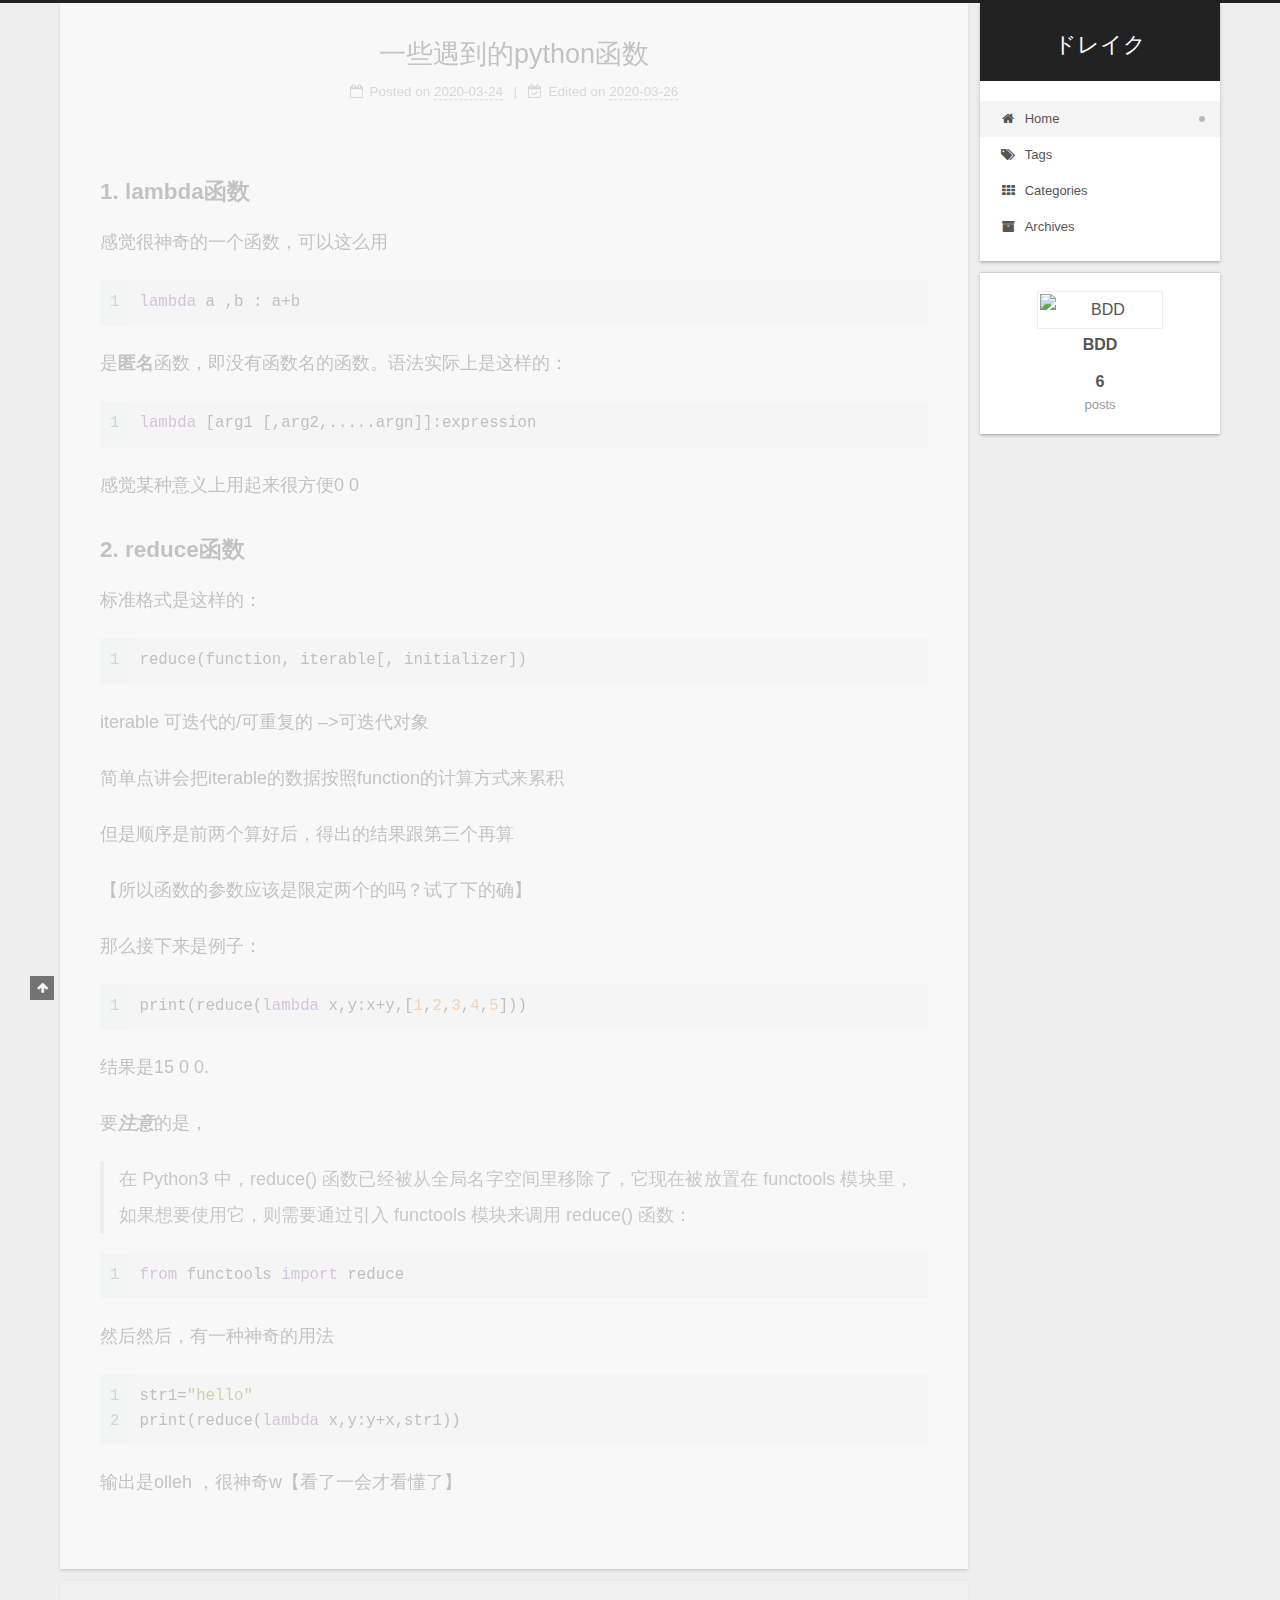
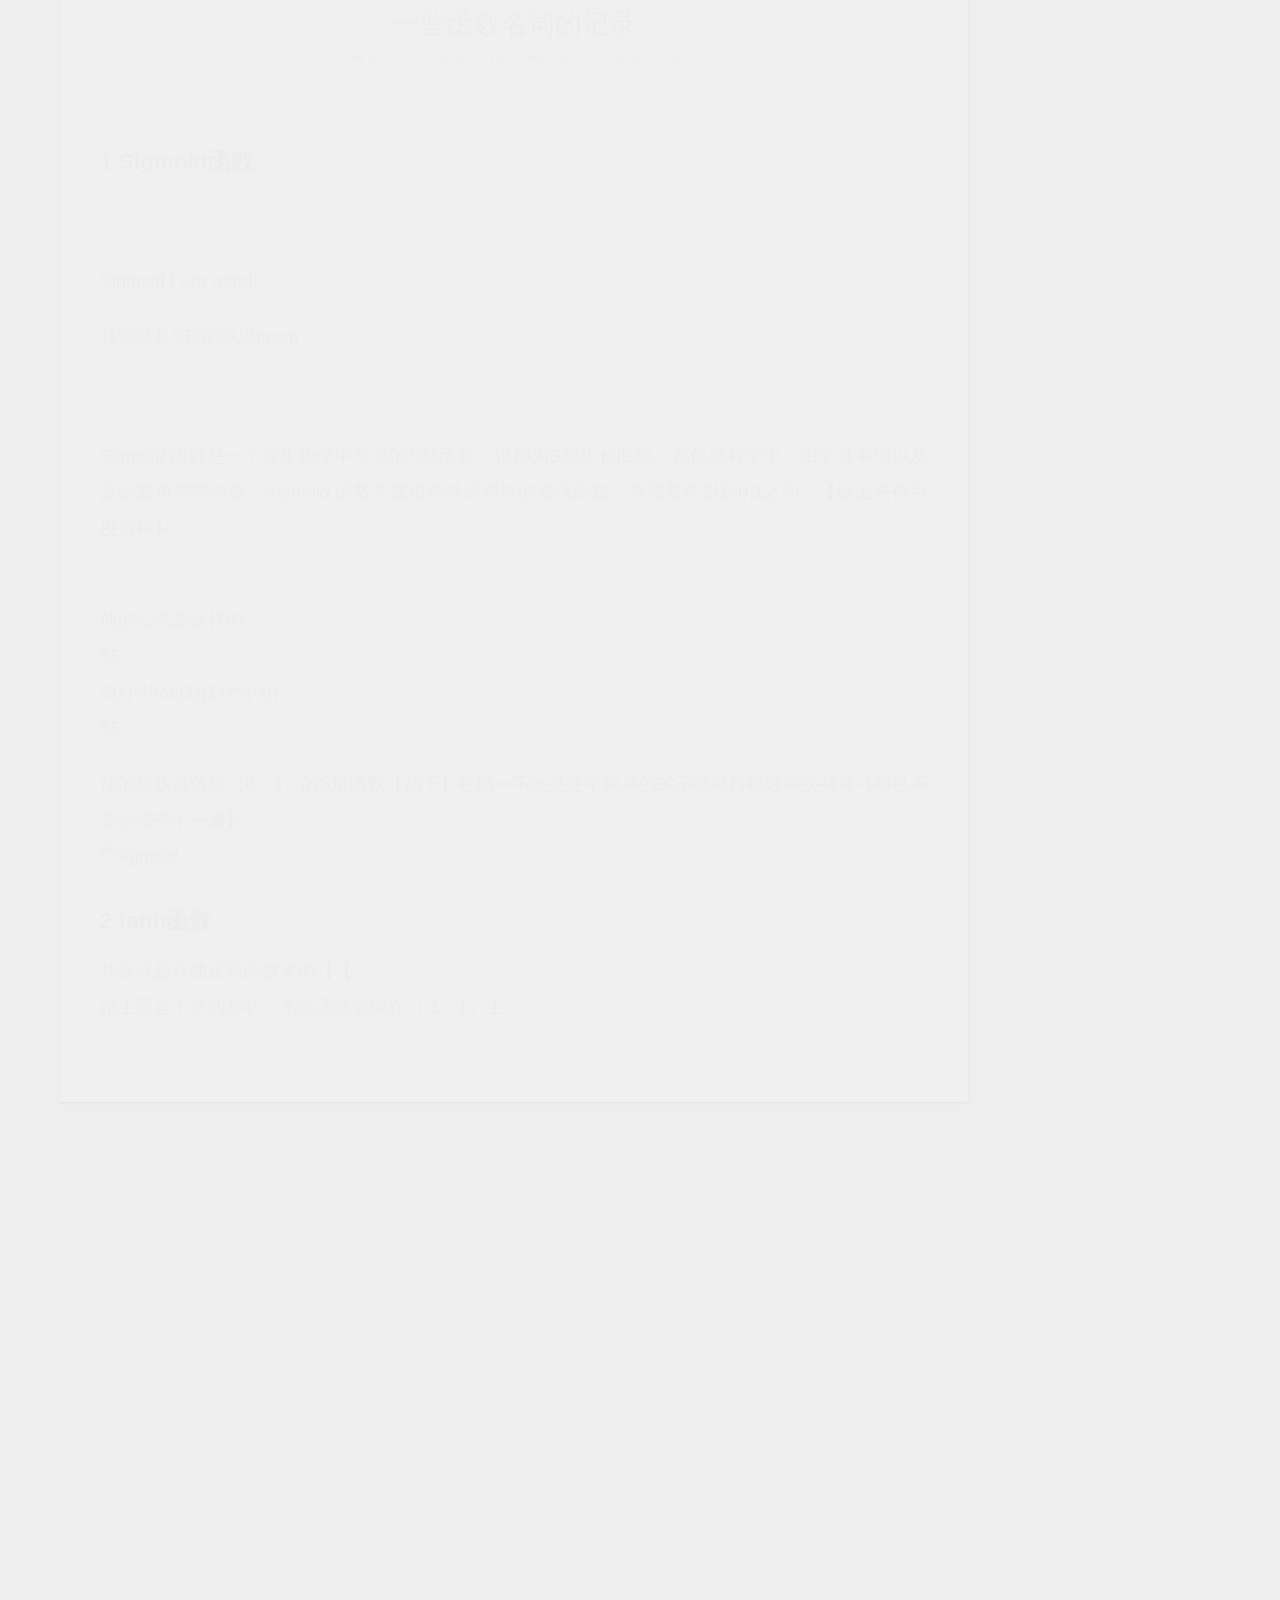
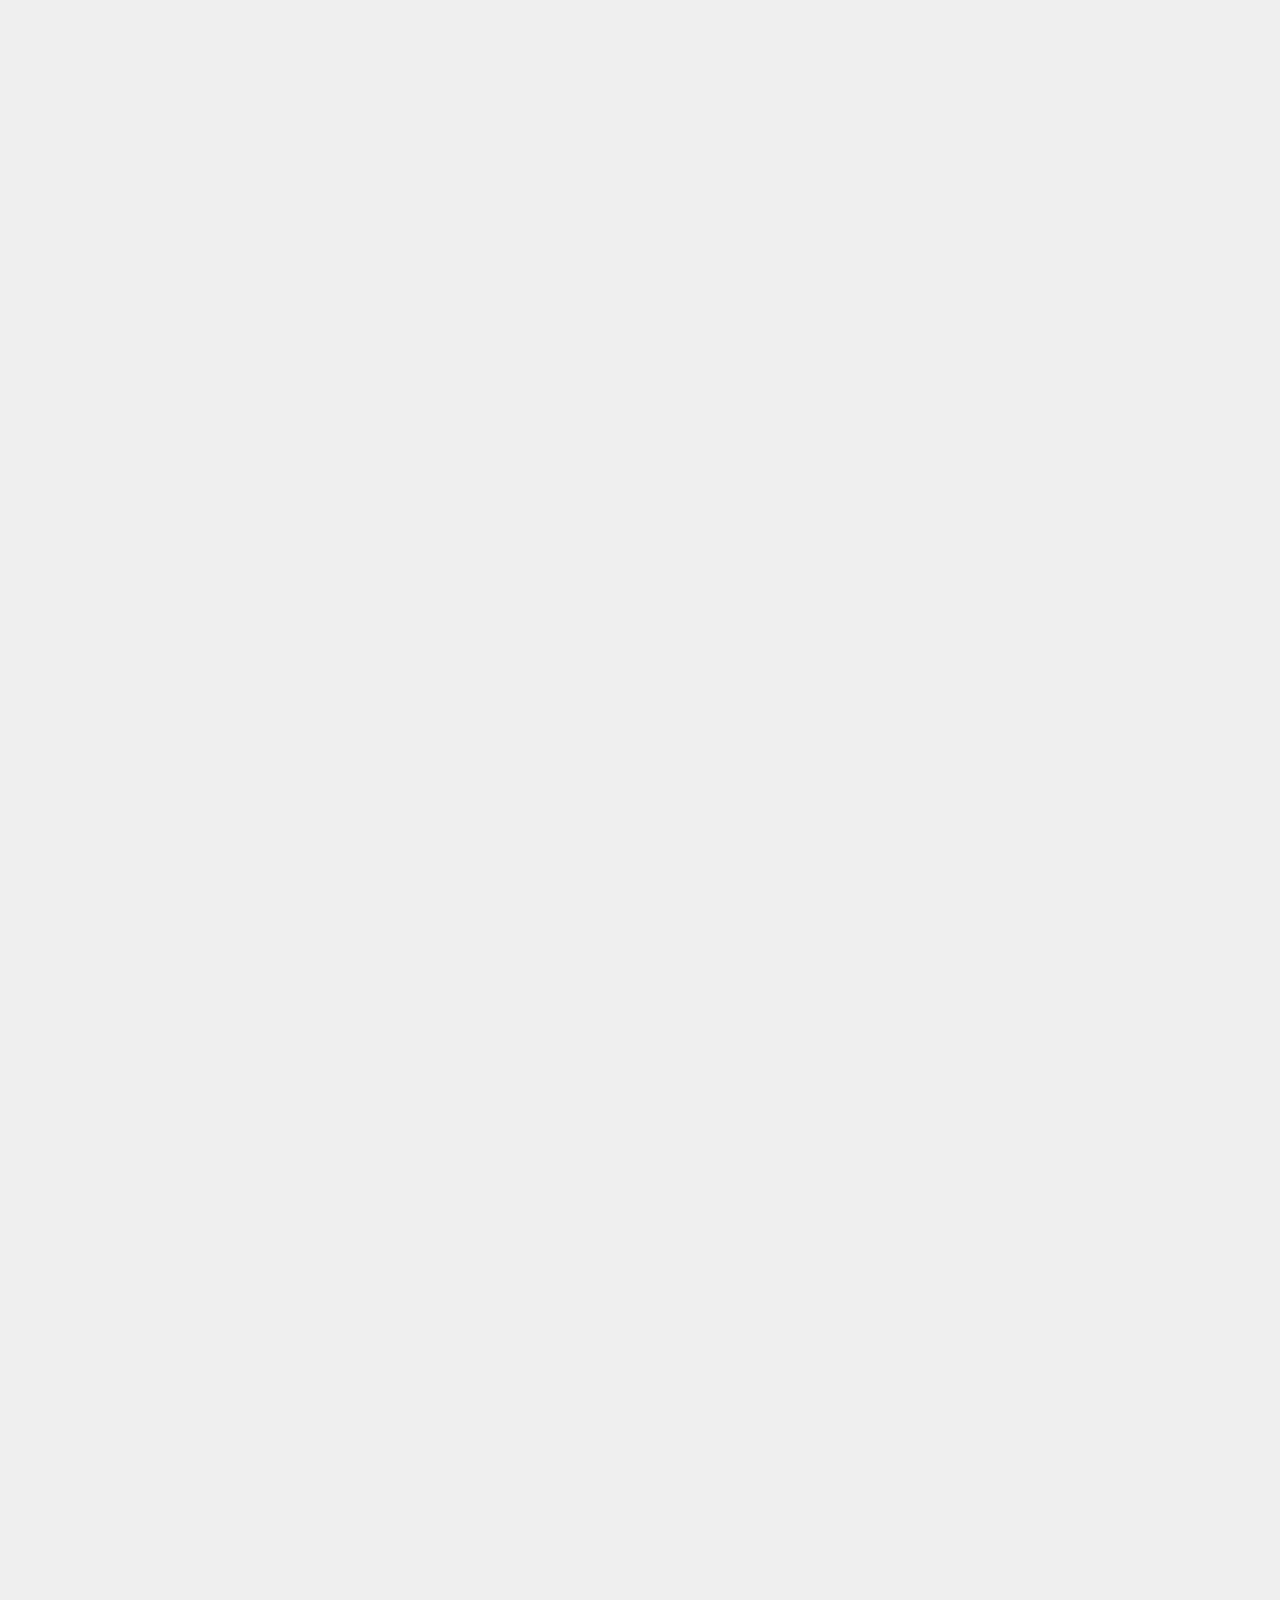
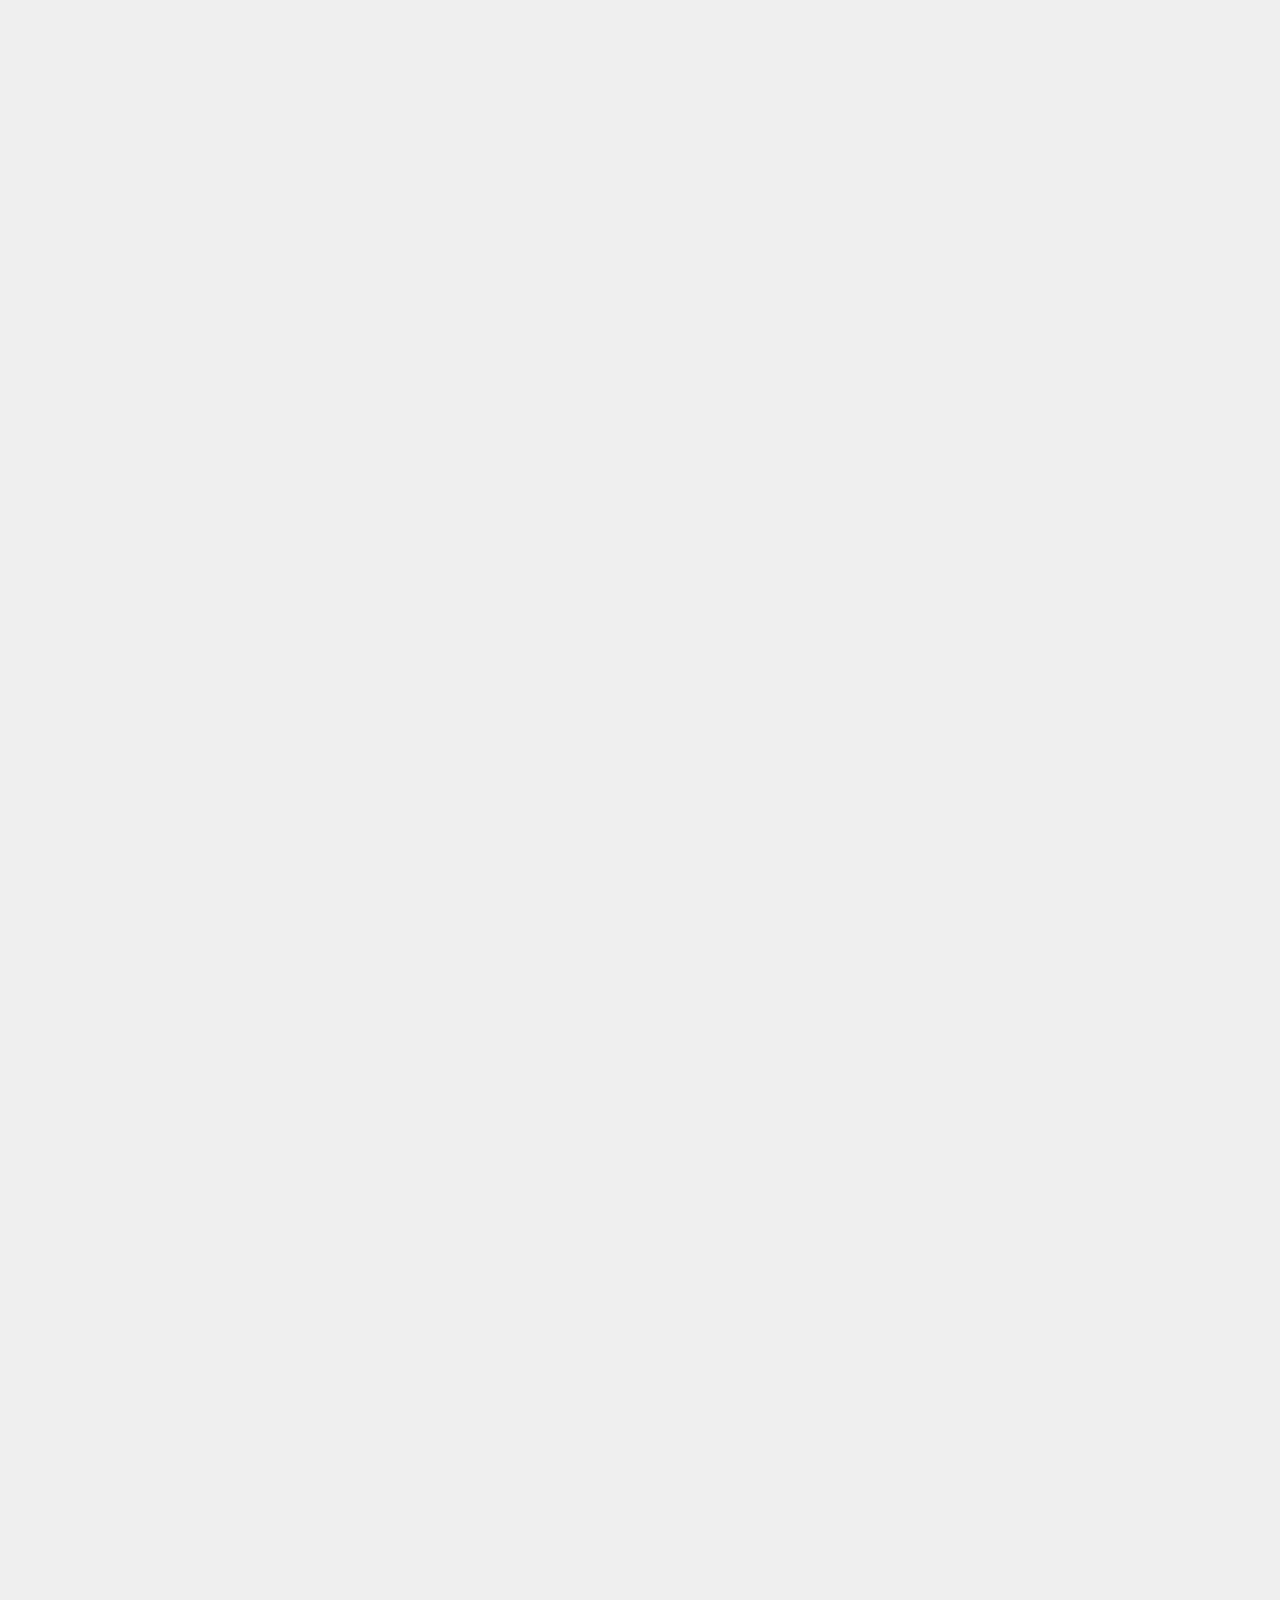
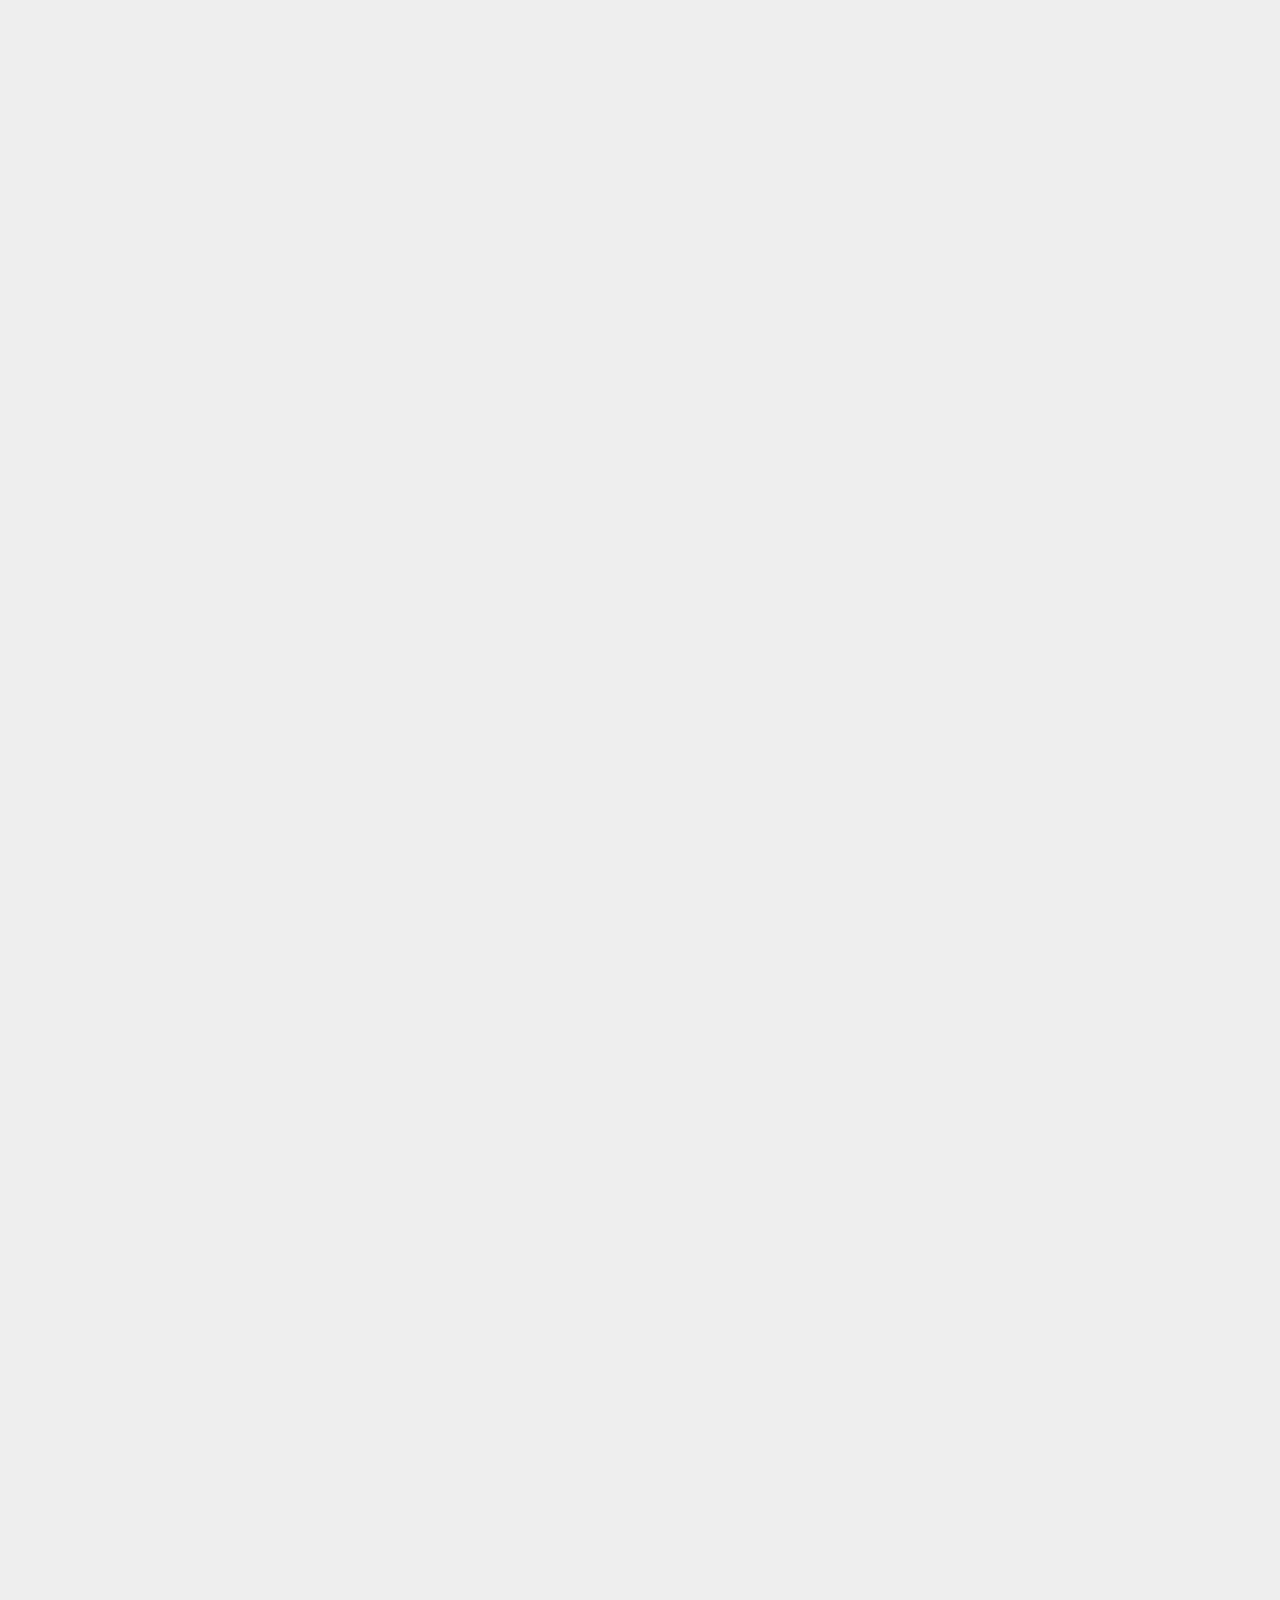
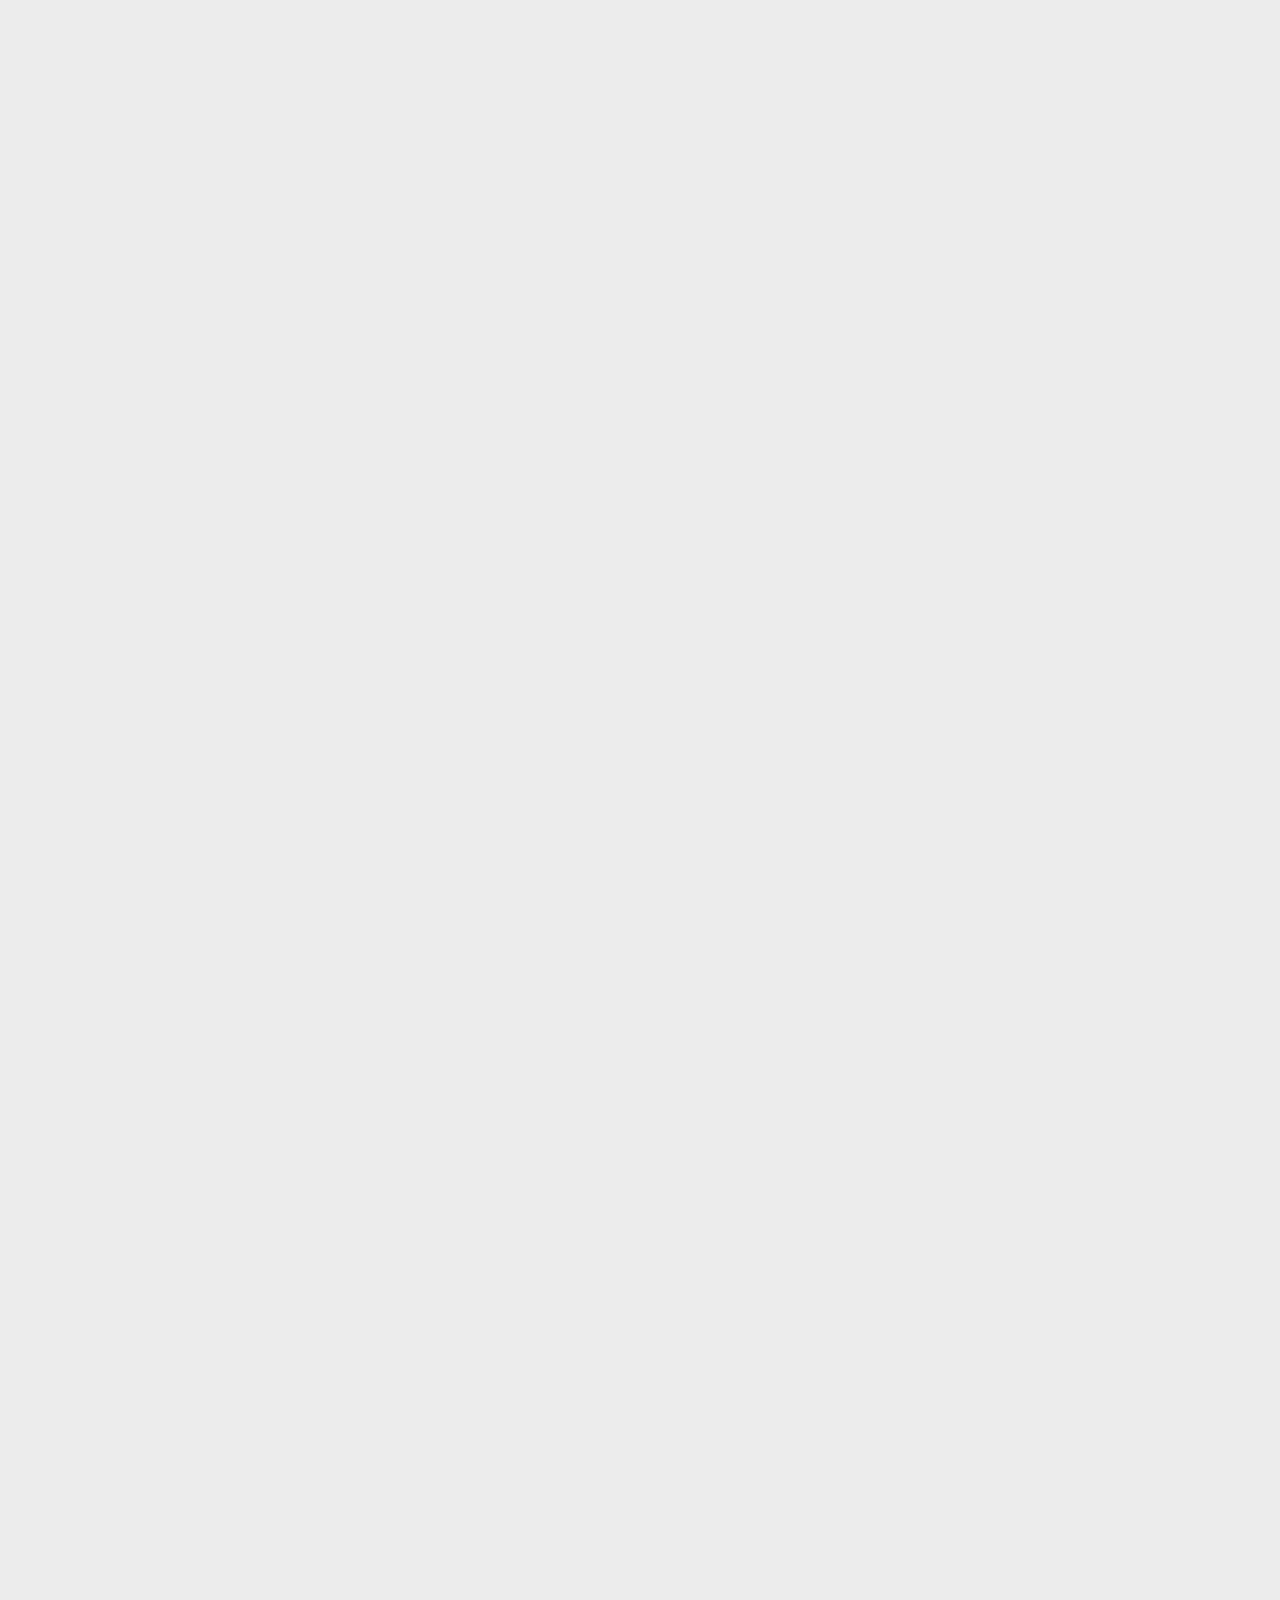
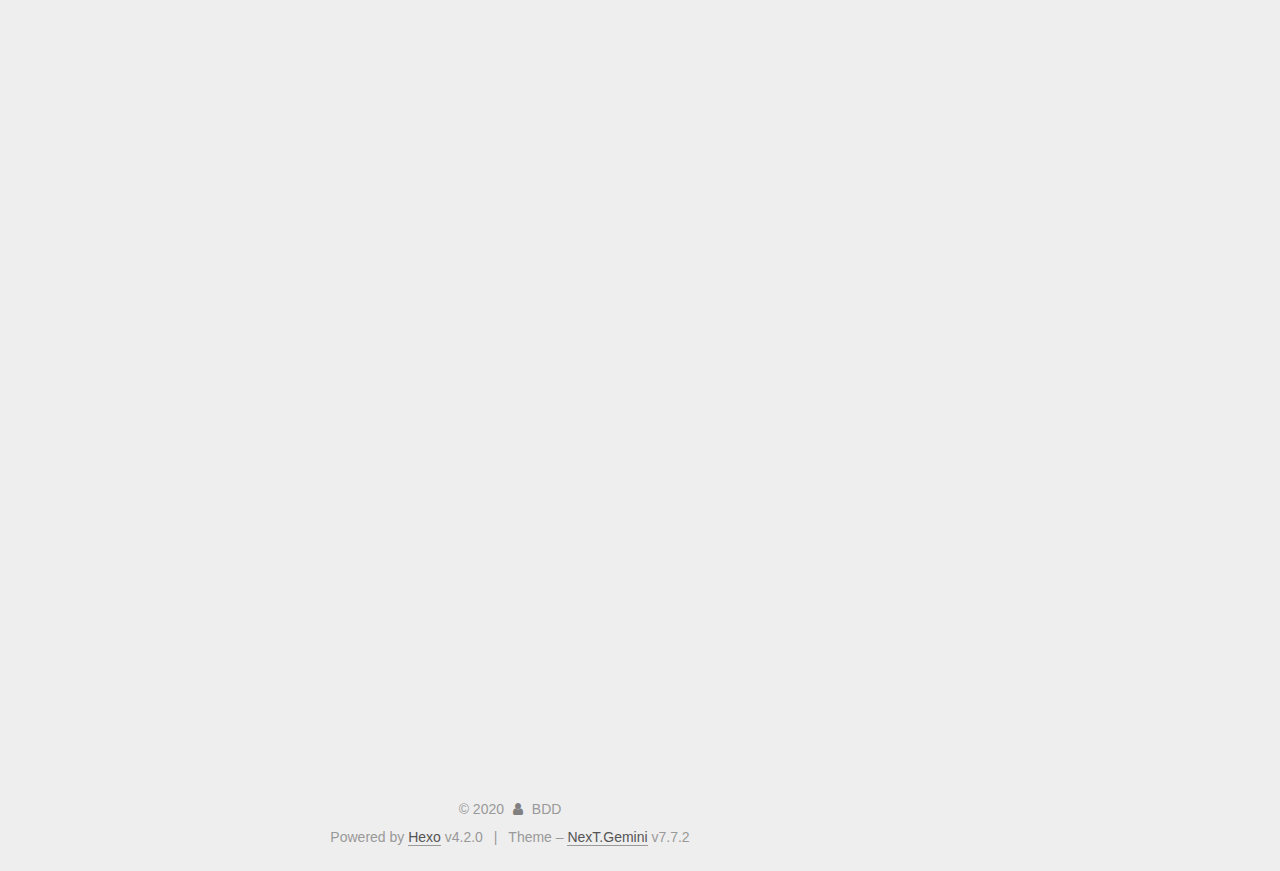
==== commit ad55e56e: "Site updated: 2020-03-26 00:18:16" ====
--- a/index.html
+++ b/index.html
@@ -177,10 +177,16 @@
                 <i class="fa fa-calendar-o"></i>
               </span>
               <span class="post-meta-item-text">Posted on</span>
-              
-
-              <time title="Created: 2020-03-24 09:42:25 / Modified: 20:57:13" itemprop="dateCreated datePublished" datetime="2020-03-24T09:42:25+08:00">2020-03-24</time>
+
+              <time title="Created: 2020-03-24 09:42:25" itemprop="dateCreated datePublished" datetime="2020-03-24T09:42:25+08:00">2020-03-24</time>
             </span>
+              <span class="post-meta-item">
+                <span class="post-meta-item-icon">
+                  <i class="fa fa-calendar-check-o"></i>
+                </span>
+                <span class="post-meta-item-text">Edited on</span>
+                <time title="Modified: 2020-03-26 00:17:48" itemprop="dateModified" datetime="2020-03-26T00:17:48+08:00">2020-03-26</time>
+              </span>
 
           
 
@@ -194,21 +200,31 @@
 
       
           <h3 id="1-lambda函数"><a href="#1-lambda函数" class="headerlink" title="1. lambda函数"></a>1. lambda函数</h3><p>感觉很神奇的一个函数，可以这么用</p>
-<p><code>lambda a ,b : a+b</code></p>
+<figure class="highlight python"><table><tr><td class="gutter"><pre><span class="line">1</span><br></pre></td><td class="code"><pre><span class="line"><span class="keyword">lambda</span> a ,b : a+b</span><br></pre></td></tr></table></figure>
 <p>是<strong>匿名</strong>函数，即没有函数名的函数。语法实际上是这样的：</p>
-<p><code>lambda [arg1 [,arg2,.....argn]]:expression</code></p>
+<figure class="highlight python"><table><tr><td class="gutter"><pre><span class="line">1</span><br></pre></td><td class="code"><pre><span class="line"><span class="keyword">lambda</span> [arg1 [,arg2,.....argn]]:expression</span><br></pre></td></tr></table></figure>
 <p>感觉某种意义上用起来很方便0 0</p>
 <h3 id="2-reduce函数"><a href="#2-reduce函数" class="headerlink" title="2. reduce函数"></a>2. reduce函数</h3><p>标准格式是这样的：</p>
-<p><code>reduce(function, iterable[, initializer])</code></p>
+<figure class="highlight python"><table><tr><td class="gutter"><pre><span class="line">1</span><br></pre></td><td class="code"><pre><span class="line">reduce(function, iterable[, initializer])</span><br></pre></td></tr></table></figure>
 <p>iterable  可迭代的/可重复的 –&gt;可迭代对象</p>
 <p>简单点讲会把iterable的数据按照function的计算方式来累积</p>
 <p>但是顺序是前两个算好后，得出的结果跟第三个再算</p>
 <p>【所以函数的参数应该是限定两个的吗？试了下的确】</p>
 <p>那么接下来是例子：</p>
-<p><code>print(reduce(lambda x,y:x+y,[1,2,3,4,5]))</code></p>
-<p>[123]: </p>
+<figure class="highlight python"><table><tr><td class="gutter"><pre><span class="line">1</span><br></pre></td><td class="code"><pre><span class="line">print(reduce(<span class="keyword">lambda</span> x,y:x+y,[<span class="number">1</span>,<span class="number">2</span>,<span class="number">3</span>,<span class="number">4</span>,<span class="number">5</span>]))</span><br></pre></td></tr></table></figure>
+
+
 <p>结果是15   0 0.</p>
-<p>要注意的一点：</p>
+<p>要<strong><em>注意</em></strong>的是，</p>
+<blockquote>
+<p>在 Python3 中，reduce() 函数已经被从全局名字空间里移除了，它现在被放置在 functools 模块里，如果想要使用它，则需要通过引入 functools 模块来调用 reduce() 函数：</p>
+</blockquote>
+<figure class="highlight python"><table><tr><td class="gutter"><pre><span class="line">1</span><br></pre></td><td class="code"><pre><span class="line"><span class="keyword">from</span> functools <span class="keyword">import</span> reduce</span><br></pre></td></tr></table></figure>
+
+<p>然后然后，有一种神奇的用法</p>
+<figure class="highlight python"><table><tr><td class="gutter"><pre><span class="line">1</span><br><span class="line">2</span><br></pre></td><td class="code"><pre><span class="line">str1=<span class="string">"hello"</span></span><br><span class="line">print(reduce(<span class="keyword">lambda</span> x,y:y+x,str1))</span><br></pre></td></tr></table></figure>
+
+<p>输出是olleh  ，很神奇w【看了一会才看懂了】</p>
 
       
     </div>
--- a/css/main.css
+++ b/css/main.css
@@ -1180,7 +1180,7 @@
 }
 .links-of-author a::before,
 .links-of-author span.exturl::before {
-  background: #a7ffc8;
+  background: #dbe7ff;
   border-radius: 50%;
   content: ' ';
   display: inline-block;
